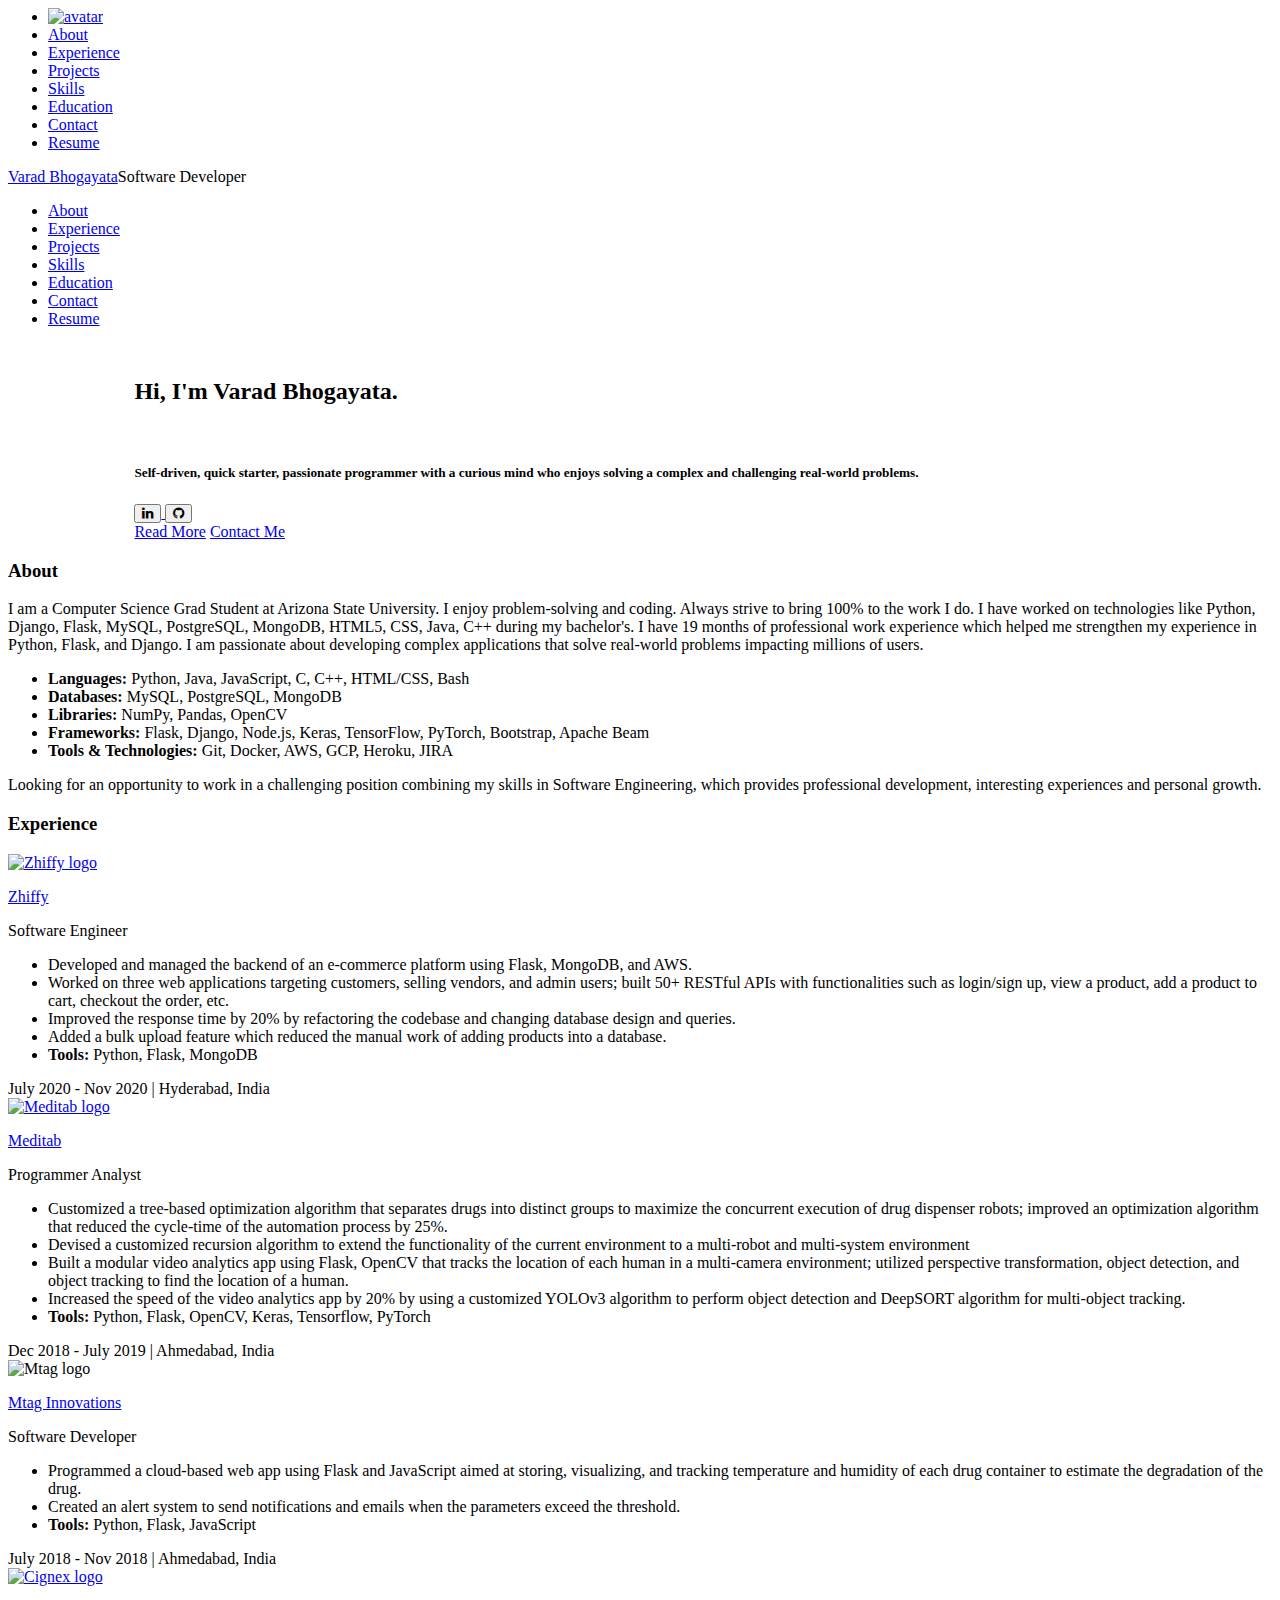
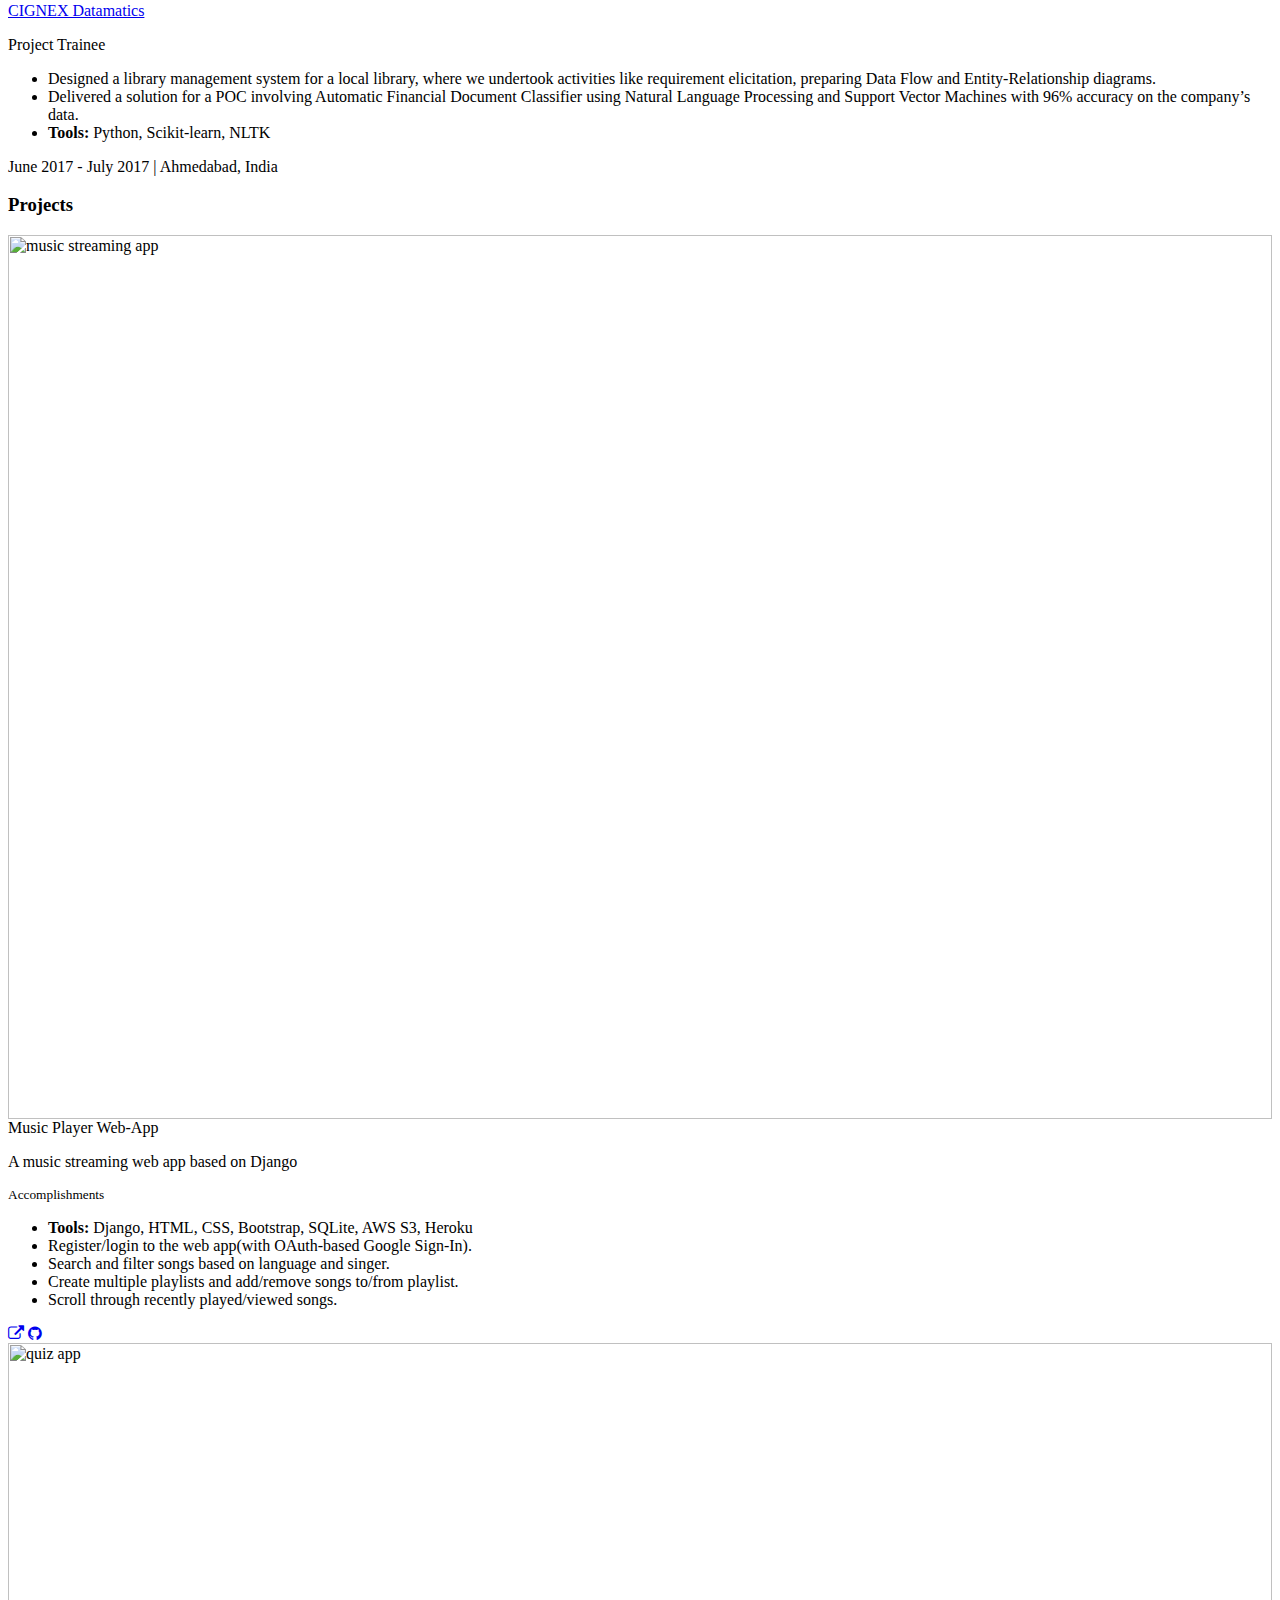
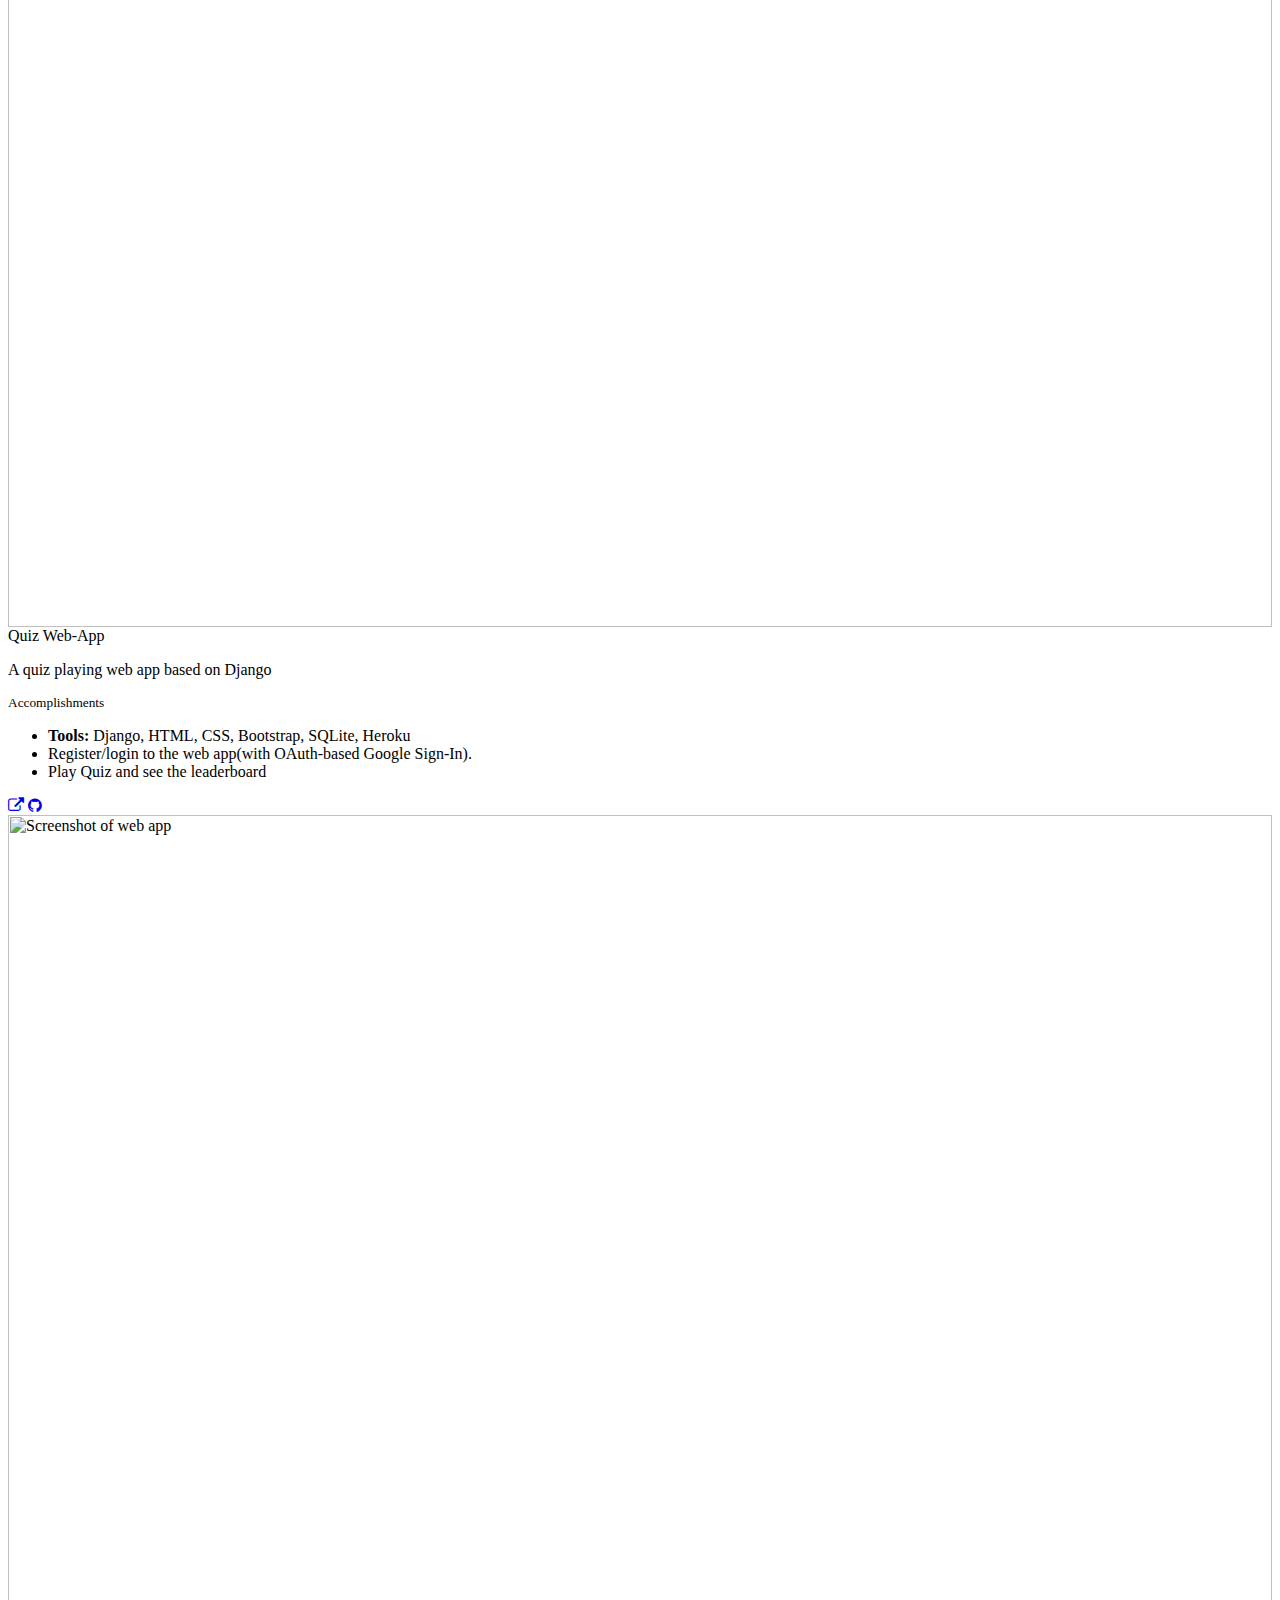
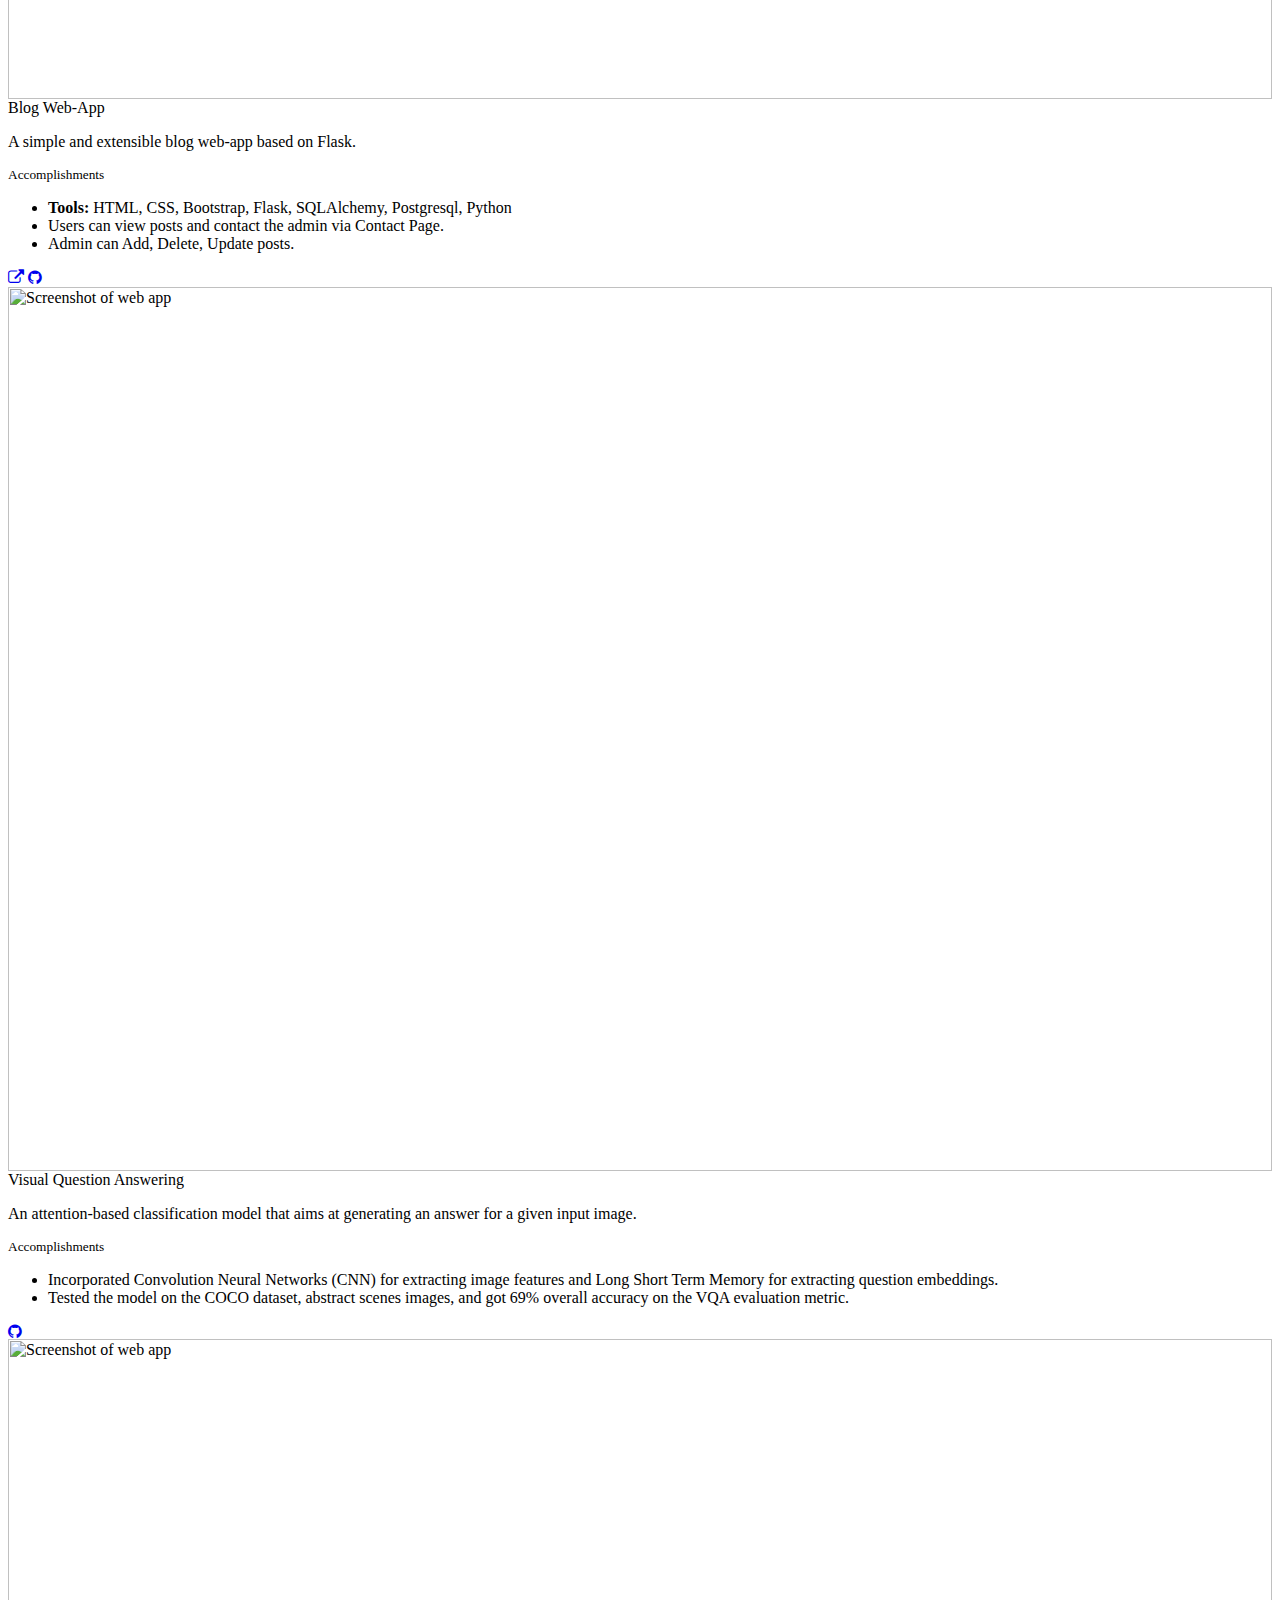
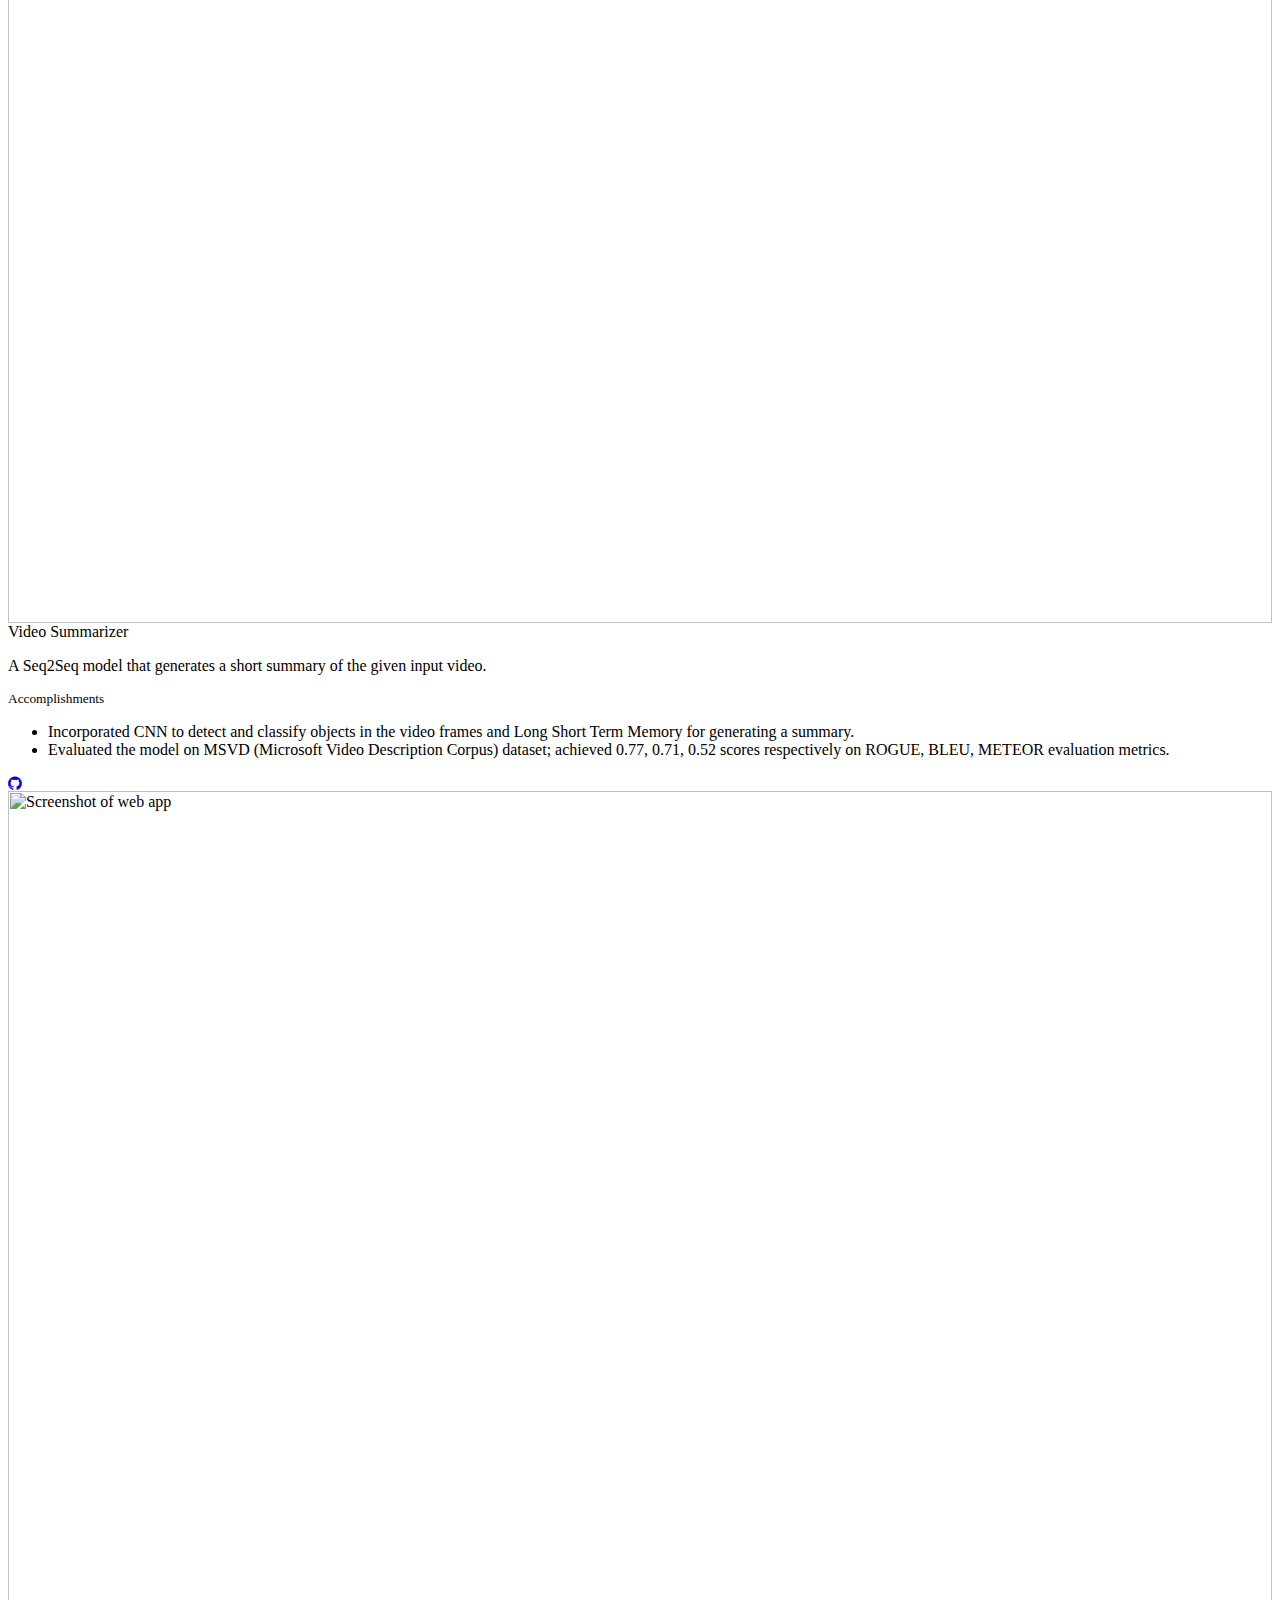
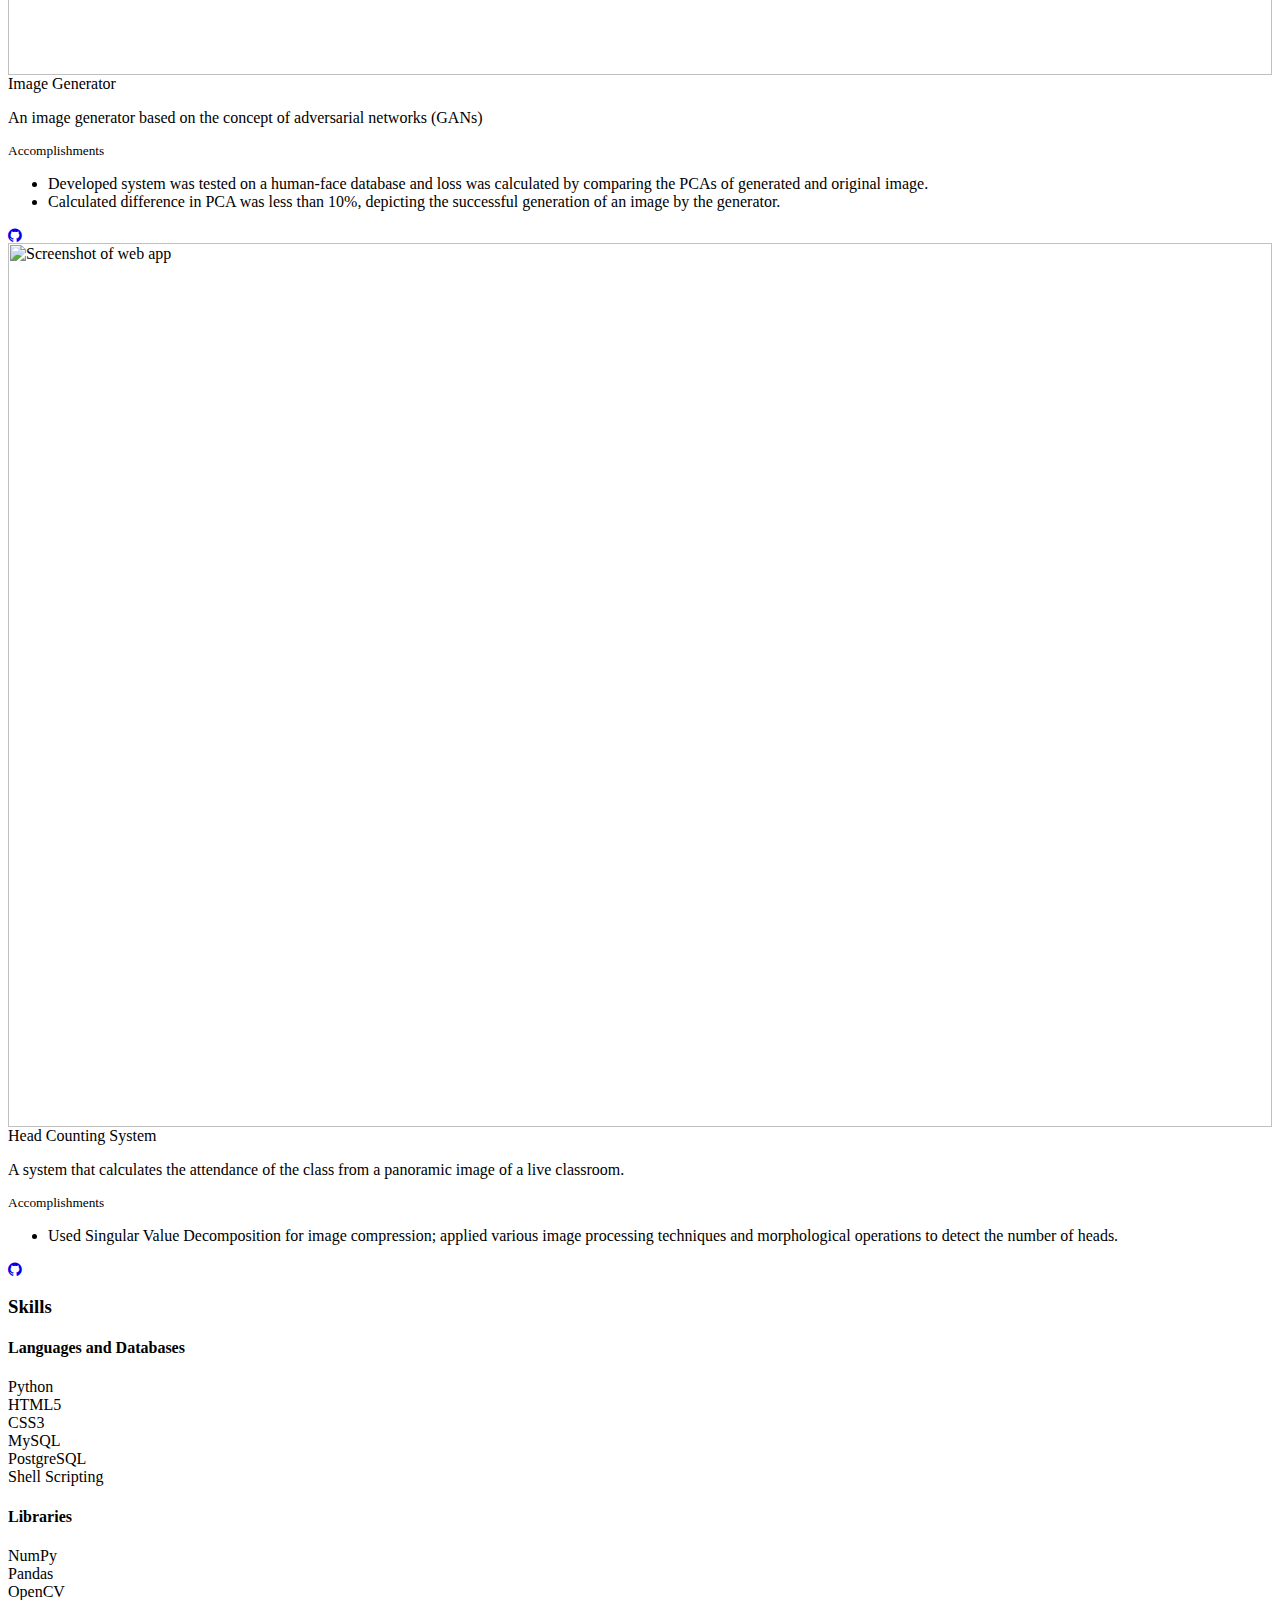
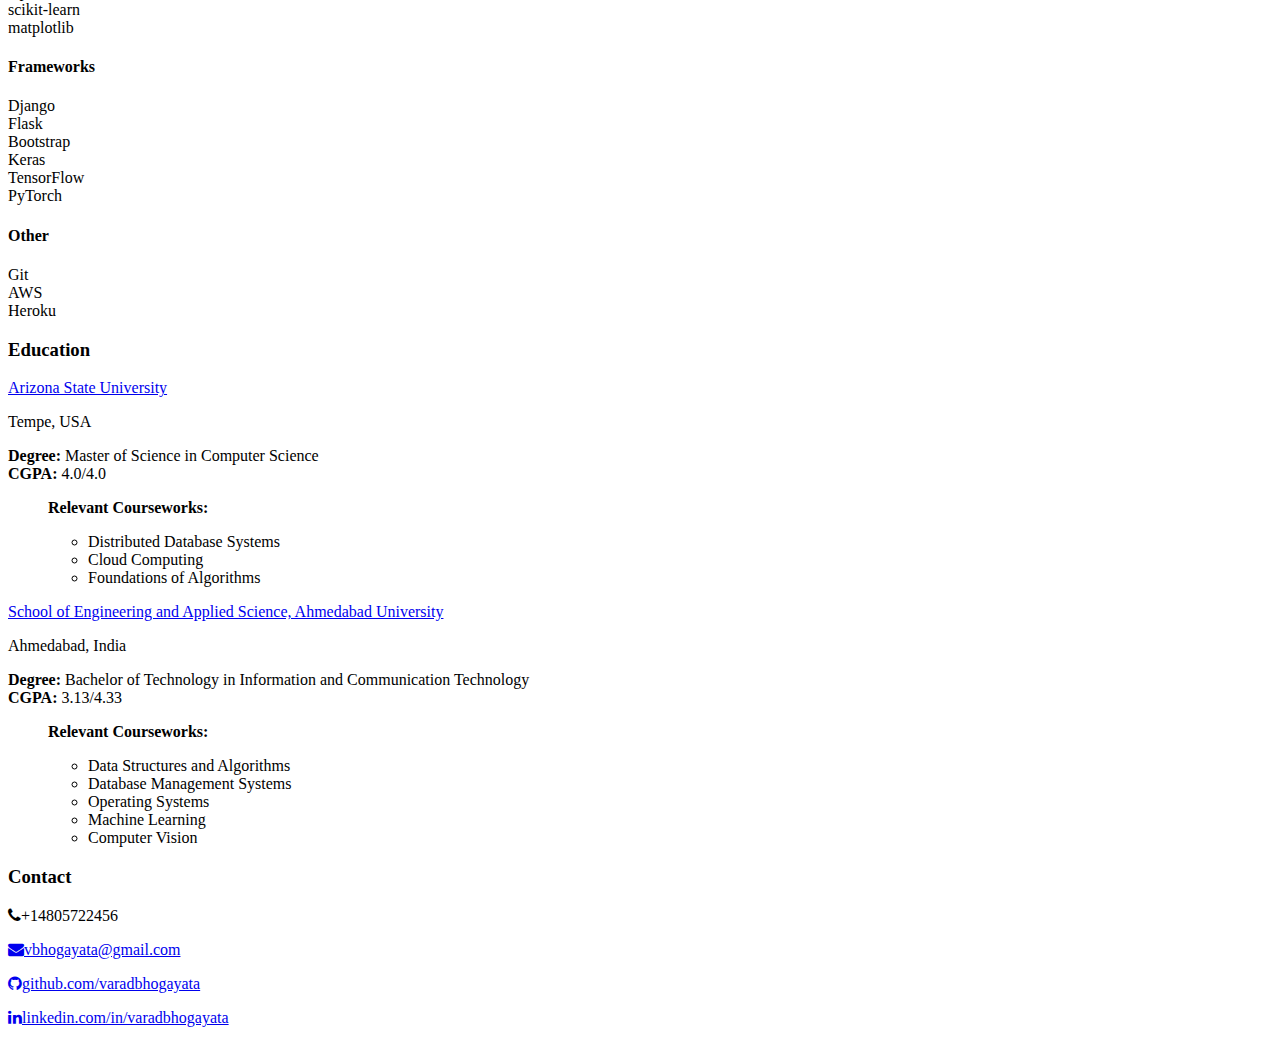
==== index.html @ 70f704ea "Adding screenshot to readme, test" ====
<!-- <!DOCTYPE html> -->
<html lang="en">

<head>
  <meta charset="utf-8" />
  <meta name="viewport" content="width=device-width initial-scale=1" />
  <meta http-equiv="X-UA-Compatible" content="IE=edge" />

  <!-- Google Tag Manager -->
  <script>(function(w,d,s,l,i){w[l]=w[l]||[];w[l].push({'gtm.start':
  new Date().getTime(),event:'gtm.js'});var f=d.getElementsByTagName(s)[0],
  j=d.createElement(s),dl=l!='dataLayer'?'&l='+l:'';j.async=true;j.src=
  'https://www.googletagmanager.com/gtm.js?id='+i+dl;f.parentNode.insertBefore(j,f);
  })(window,document,'script','dataLayer','GTM-PGZH8HT');</script>
  <!-- End Google Tag Manager -->

  <!-- Materialize - Compiled and minified CSS-->
  <link rel="stylesheet" href="//cdnjs.cloudflare.com/ajax/libs/materialize/0.95.3/css/materialize.min.css" />
  <!-- Font Awesome Icon - CSS-->
  <link rel="stylesheet" href="//maxcdn.bootstrapcdn.com/font-awesome/4.3.0/css/font-awesome.min.css" />
  <!-- Custom Styles-->
  <link rel="stylesheet" href="/assets/css/style.css" />
  <title>Adrien Mery | ECE @ UofT | Aspiring Software Engineer</title>

  <!-- Global site tag (gtag.js) - Google Analytics -->
  <script async src="https://www.googletagmanager.com/gtag/js?id=UA-126939217-2"></script>
  <script>
    window.dataLayer = window.dataLayer || [];
    function gtag() { dataLayer.push(arguments); }
    gtag('js', new Date());

    gtag('config', 'UA-126939217-2');
  </script>

  <!-- Open Graph-->
  <meta property="og:locale" content="en_US" />
  <meta property="og:type" content="website" />
  <meta property="og:title" content="Adrien Mery | ECE @ UofT | Aspiring Software Engineer" />
  <meta property="og:description" content="Software Engineer" />
  <meta property="og:url" content="https://varadbhogayata.github.io/" />
  <meta property="og:site_name" content="Varad Bhogayata | Software Developer" />
  <meta property="article:publisher" content="https://varadbhogayata.github.io/" />
  <meta property="og:image" content="https://varadbhogayata.github.io/examples/preview.JPG" />
  <!-- Twitter -->
  <meta name="twitter:card" content="summary" />
  <meta name="twitter:site" content="@varad_bhogayata" />
  <meta name="twitter:title" content="Coder | Technofreak | Explorer | Minimalist | Humane" />
  <meta name="twitter:description" content="Software Developer" />
  <meta name="twitter:url" content="https://twitter.com/varad_bhogayata" />
  <meta name="author" content="Varad Bhogayata" />
  <meta name="description" content="Software Developer with a passion for backend development and artificial intelligence." />
  <link rel="apple-touch-icon" sizes="57x57" href="/assets/img/favicon/apple-icon-57x57.png" />
  <link rel="apple-touch-icon" sizes="60x60" href="/assets/img/favicon/apple-icon-60x60.png" />
  <link rel="apple-touch-icon" sizes="72x72" href="/assets/img/favicon/apple-icon-72x72.png" />
  <link rel="apple-touch-icon" sizes="76x76" href="/assets/img/favicon/apple-icon-76x76.png" />
  <link rel="apple-touch-icon" sizes="114x114" href="/assets/img/favicon/apple-icon-114x114.png" />
  <link rel="apple-touch-icon" sizes="120x120" href="/assets/img/favicon/apple-icon-120x120.png" />
  <link rel="apple-touch-icon" sizes="144x144" href="/assets/img/favicon/apple-icon-144x144.png" />
  <link rel="apple-touch-icon" sizes="152x152" href="/assets/img/favicon/apple-icon-152x152.png" />
  <link rel="apple-touch-icon" sizes="180x180" href="/assets/img/favicon/apple-icon-180x180.png" />
  <link rel="icon" type="image/png" sizes="192x192" href="/assets/img/favicon/android-icon-192x192.png" />
  <link rel="icon" type="image/png" sizes="32x32" href="/assets/img/favicon/favicon-32x32.png" />
  <link rel="icon" type="image/png" sizes="96x96" href="/assets/img/favicon/favicon-96x96.png" />
  <link rel="icon" type="image/png" sizes="16x16" href="/assets/img/favicon/favicon-16x16.png" />
  <link rel="manifest" href="/assets/img/favicon/manifest.json" />
  <meta name="msapplication-TileColor" content="#ffffff" />
  <meta name="msapplication-TileImage" content="/assets/img/favicon/ms-icon-144x144.png" />
  <meta name="theme-color" content="#ffffff" />
  <meta name="robots" content="index, follow" />
  <!-- Google Site Verification for indexing -->
  <meta name="google-site-verification" content="_qxK8tePiU2fhnwlwnJ7pkDFnj1k2EiKq_cYGy1Cb84" />
</head>

<body>
  <!-- Google Tag Manager (noscript) -->
  <noscript><iframe src="https://www.googletagmanager.com/ns.html?id=GTM-PGZH8HT"
  height="0" width="0" style="display:none;visibility:hidden"></iframe>
  </noscript>
  
  <!-- Navigation Menu-->
  <!-- Nav class 1 -->
  <nav class="hide-on-small-only">
    <ul class="side-nav fixed section table-of-contents">

      <li class="logo">
        <a id="logo-container" aria-label="Navigate to the beginning of the page" href="#intro"
          class="brand-logo grey-blue-text">
          <img src="/assets/img/passport-new.jpg" class="circle img-responsive profile-pic" alt="avatar">
        </a>
      </li>

      <li class="bold">
        <a aria-label="Navigate to the About section" href="#about" class="waves-effect waves-dark teal-text"><i
            class="mdi-social-person small"></i><span>About</span></a>
      </li>
      <li class="bold">
        <a aria-label="Navigate to the Experience section" href="#experience"
          class="waves-effect waves-dark teal-text"><i
            class="mdi-action-trending-up small"></i><span>Experience</span></a>
      </li>

      <li class="bold">
        <!-- mdi-av-web small
             mdi-av-my-library-books small-->
        <a aria-label="Navigate to the Projects section" href="#projects" class="waves-effect waves-dark teal-text"><i
            class="mdi-av-my-library-books small"></i><span>Projects</span></a>
      </li>

      <li class="bold">
        <!--
        ICONS:
        mdi-action-assessment
        mdi-social-poll
        mdi-av-equalizer
        -->
        <a aria-label="Navigate to the Skills section" href="#skills" class="waves-effect waves-dark teal-text"><i
            class="mdi-action-assessment small"></i><span>Skills</span></a>
      </li>
      
      <li class="bold">
        <!--
        ICONS:
        -->
        <a aria-label="Navigate to the Education section" href="#education" class="waves-effect waves-dark teal-text"><i
            class="mdi-social-school small"></i><span>Education</span></a>
      </li>

      <li class="bold">
        <!-- 
        1. mdi-communication-contacts
        2. mdi-content-mail
        3. mdi-communication-email
        -->
        <a aria-label="Navigate to the Contact section" href="#contact" class="waves-effect waves-dark teal-text"><i
            class="mdi-content-mail small"></i><span>Contact</span></a>
      </li>

      <li class="bold">
        <!--
        ICONS:
        1. mdi-action-description
        2. mdi-file-folder
        3. mdi-file-folder-open
        4. mdi-file-attachment
        5. mdi-file-folder-shared
        -->
        <!-- <a aria-label="Open Varad's resume in a new tab" href="#resume" target="_blank"
          onclick="window.open('https://drive.google.com/file/d/1vYi-bMyIsZPve0x_clxY8xsDtiHiOMd3/view?usp=sharing')"
          class="waves-effect waves-dark teal-text"><i class="mdi-file-folder-open small"></i><span>Resume</span></a> -->
        <a aria-label="Open Varad's resume in a new tab" href="https://varadbhogayata.github.io/assets/resume/Varad_Bhogayata_Resume.pdf" target="_blank"
        class="waves-effect waves-dark teal-text"><i class="mdi-file-folder-open small"></i><span>Resume</span></a>  
      </li>
    </ul>
  </nav>

  <!-- Nav class 2 -->
  <nav class="hide-on-large only trigger z-depth-1">
    <a aria-label="Toggle visibility of the mobile navbar" href="#" data-activates="slide-out"
      class="button-collapse"><i class="mdi-navigation-menu"></i></a>
    <div class="name-title">
      <a id="name" aria-label="Navigate to the beginning of the page" href="#" class="teal-text">Varad
        Bhogayata</a><span class="black-text">Software Developer</span>
    </div>
  </nav>

  <!-- Nav class 3 -->
  <nav class="hide-on-large only">
    <ul id="slide-out" class="side-nav">
      <li class="bold">
        <a aria-label="Navigate to the About section" href="#about" class="waves-effect waves-dark teal-text"><i
            class="mdi-social-person small"></i><span>About</span></a>
      </li>
      <li class="bold">
        <a aria-label="Navigate to the Experience section" href="#experience"
          class="waves-effect waves-dark teal-text"><i
            class="mdi-action-trending-up small"></i><span>Experience</span></a>
      </li>
      <li class="bold">
        <a aria-label="Navigate to the Projects section" href="#projects" class="waves-effect waves-dark teal-text"><i
            class="mdi-av-my-library-books small"></i><span>Projects</span></a>
      </li>
      <li class="bold">
        <a aria-label="Navigate to the Skills section" href="#skills" class="waves-effect waves-dark teal-text"><i
            class="mdi-action-assessment small"></i><span>Skills</span></a>
      </li>

      <li class="bold">
        <a aria-label="Navigate to the Education section" href="#education" class="waves-effect waves-dark teal-text"><i
            class="mdi-social-school small"></i><span>Education</span></a>
      </li>
      <li class="bold">
        <a aria-label="Navigate to the Contact section" href="#contact" class="waves-effect waves-dark teal-text"><i
            class="mdi-content-mail small"></i><span>Contact</span></a>
      </li>
      <li class="bold">
        <a aria-label="Open Varad's Resume in a new tab"
          href="https://drive.google.com/file/d/1B6MZ1z0-7NsefC3Lm_q-uhib28MTqpE9/view?usp=sharing" target="_blank"
          class="waves-effect waves-dark teal-text"><i class="mdi-file-folder-open small"></i><span>Resume</span></a>
      </li>
    </ul>
  </nav>

  <!-- Main Content-->
  <main>
    <!-- First Section: Heading lines and image -->
    <section id="intro" class="section scrollspy full-height">
      <div class="overlay"></div>
      <div class="container">
        <div class="col-md-9">
          <div class="content section-padding valign" style="margin-left: 10%; margin-top: 50px;">
            <div class="caption">
              <h2>Hi, I'm <span class="teal">Varad Bhogayata.</span></h2>
              <h5 style="color:#fff">A <span class="typing" style="font-weight: 300; color:#004d40"></span></h5>
              <!-- <h5 style="color:#00796b">A <span class="typing" style="font-weight: 300; color:#fff"></span></h5> -->
              <h5>Self-driven, quick starter, passionate programmer with a curious mind who enjoys solving a complex and challenging real-world problems.</h5>
            </div>
            <div class="social">
              <a href="http://linkedin.com/in/varadbhogayata" target="_blank">
                <button class="icon-btn linkedin">
                  <i class="fa fa-linkedin"></i>
                </button>
              </a>
              <a href="https://github.com/varadbhogayata/" target="_blank">
                <button class="icon-btn github">
                  <i class="fa fa-github"></i>
                </button>
              </a>

              <!-- <a href="https://angel.co/u/varad_bhogayata" target="_blank">
                <button class="icon-btn angellist">
                  <i class="fa fa-angellist"></i>
                </button>
              </a> -->

              <!-- <a href="http://linkedin.com/in/varadbhogayata" target="_blank">
                  <span class="fa-stack fa-lg">
                    <i class="fa fa-circle fa-stack-2x"></i>
                    <i class="fa fa-linkedin fa-stack-1x fa-inverse"></i>

                  </span>
              </a> -->
            </div>
            <div class='buttons'>
              <a href="#about" class="readme">Read More</a>
              <a href="#contact" class="contactme">Contact Me</a>
            </div>
          </div>
        </div>
      </div>
    </section>

    <!-- Second Section: About -->
    <section id="about" class="section scrollspy">
      <h3 class="page-title white-text teal">About</h3>
      <div class="container flow-text">
        <!-- <blockquote>
          <h2>
            A Software Developer with a passion for Backend Development and Artificial Intelligence.

          </h2>
        </blockquote> -->        
        <p>
          I am a Computer Science Grad Student at Arizona State University. I enjoy problem-solving and coding. Always strive to bring 100% to the work I do.

          I have worked on technologies like Python, Django, Flask, MySQL, PostgreSQL, MongoDB, HTML5, CSS, Java, C++ during my bachelor's. I have 19 months of professional work experience which helped me strengthen my experience in Python, Flask, and Django.

          I am passionate about developing complex applications that solve real-world problems impacting millions of users.
        </p>
        <p>
          <ul>
            <li><b>Languages:</b> Python, Java, JavaScript, C, C++, HTML/CSS, Bash</li>
            <li><b>Databases:</b> MySQL, PostgreSQL, MongoDB</li>
            <li><b>Libraries:</b> NumPy, Pandas, OpenCV</li>
            <li><b>Frameworks:</b> Flask, Django, Node.js, Keras, TensorFlow, PyTorch, Bootstrap, Apache Beam</li>
            <li><b>Tools & Technologies:</b> Git, Docker, AWS, GCP, Heroku, JIRA</li>
          </ul>
          
        </p>
          
        <!-- <p>
          
          Detail-oriented Software Developer with professional experience in Backend Development, Machine Learning, Computer Vision. I am adept in Python, Django, Flask, SQL, Machine Learning, Computer Vision.           
        </p> -->
        <p>
          Looking for an opportunity to work in a challenging position combining my skills in Software Engineering, which provides professional development, interesting experiences and personal growth.
        </p>
        <!-- <p>
          Another Paragraph
        </p>  -->
        <!-- <p>
        <strong>Current Focus</strong>:&nbsp;<a aria-label="Navigate to the Inclusive Design Patterns homepage"
          href="https://www.smashingmagazine.com/inclusive-design-patterns/">Accessibility</a>&nbsp;//&nbsp;<a
          aria-label="Navigate to the Full Stack React homepage"
          href="https://www.fullstackreact.com/">React</a>&nbsp;//&nbsp;<a
          aria-label='Navigate to the article "Scalable CSS"'
          href="https://mrmrs.github.io/writing/2016/03/24/scalable-css/">Design Systems</a>
        </p> -->
      </div>
    </section>


    <!-- Third Section: Experience -->
    <section id="experience" class="section scrollspy">
      <h3 class="page-title white-text teal">Experience</h3>
      <div class="container">

        <!-- Latest Experience -->
        <div class="card">
          <div class="card-content">
            <div class="row">
              <div class="col s12 m2">
                <a href="https://www.zhiffy.com/" target="_blank"><img alt="Zhiffy logo"
                    src="/assets/img/exp-zhiffy-logo-1.webp" class="responsive-img center-block" /></a>
              </div>
              <!-- <div class="col s12 m10"> -->
              <div class="col s12 m10">
                <p>
                  <span class="card-title"><a href="https://www.zhiffy.com/" target="_blank"
                      class="teal-text hoverline">Zhiffy</a></span>
                </p>
              </div>
            </div>
            <div class="role brown-text text-darken-2">Software Engineer</div>
            <ul>
              <li>
                Developed and managed the backend of an e-commerce platform using Flask, MongoDB, and AWS.
              </li>
              <li>
                Worked on three web applications targeting customers, selling vendors, and admin users; built 50+ RESTful APIs with functionalities
such as login/sign up, view a product, add a product to cart, checkout the order, etc.
              </li>
              <li>Improved the response time by 20% by refactoring the codebase and changing database design and queries.</li>
              <li>Added a bulk upload feature which reduced the manual work of adding products into a database.</li>
              <li>
                <b>Tools:</b> Python, Flask, MongoDB
              </li>
            </ul>
          </div>
          <div class="card-action">
            <span>July 2020 - Nov 2020 | Hyderabad, India</span>
          </div>
        </div>

        
        <div class="card">
          <div class="card-content">
            <div class="row">
              <div class="col s12 m2">
                <a href="https://www.meditab.com" target="_blank"><img alt="Meditab logo"
                    src="/assets/img/exp-meditab-logo-500x500.jpg" class="responsive-img center-block" /></a>
              </div>
              <!-- <div class="col s12 m10"> -->
              <div class="col s12 m10">
                <p>
                  <span class="card-title"><a href="http://meditab.com" target="_blank"
                      class="teal-text hoverline">Meditab</a></span>
                </p>
              </div>
            </div>
            <div class="role brown-text text-darken-2">Programmer Analyst</div>
            <ul>
              <li>
                Customized a tree-based optimization algorithm that separates drugs into distinct groups to maximize the concurrent execution of drug
dispenser robots; improved an optimization algorithm that reduced the cycle-time of the automation process by 25%.
              </li>
              <li>
                Devised a customized recursion algorithm to extend the functionality of the current environment to a multi-robot and multi-system
environment
              </li>
              <li>
                Built a modular video analytics app using Flask, OpenCV that tracks the location of each human in a multi-camera environment;
utilized perspective transformation, object detection, and object tracking to find the location of a human.
              </li>
              <li>Increased the speed of the video analytics app by 20% by using a customized YOLOv3 algorithm to perform object detection and
                DeepSORT algorithm for multi-object tracking.</li>
              <li>
                <b>Tools:</b> Python, Flask, OpenCV, Keras, Tensorflow, PyTorch
              </li>
            </ul>
          </div>
          <div class="card-action">
            <span>Dec 2018 - July 2019 | Ahmedabad, India</span>
          </div>
        </div>

        <!-- Experience 2 -->
        <div class="card">
          <div class="card-content">
            <div class="row">
              <div class="col s12 m2">
                <img alt="Mtag logo" src="/assets/img/exp-mtag-logo-250x250.jpg" class="responsive-img center-block" />

              </div>

              <!-- <div class="col s12 m10"> -->
              <div class="col s12 m10">
                <p>
                  <span class="card-title"><a href="#experience" class="teal-text hoverline">Mtag
                      Innovations</a></span>
                </p>
              </div>
            </div>
            <div class="role brown-text text-darken-2">Software Developer</div>
            <ul>
              <li>
                Programmed a cloud-based web app using Flask and JavaScript aimed at storing, visualizing, and tracking temperature and humidity
of each drug container to estimate the degradation of the drug.
              </li>
              <li>
                Created an alert system to send notifications and emails when the parameters exceed the threshold.
              </li>
              <li>
                <b>Tools:</b> Python, Flask, JavaScript
              </li>
            </ul>
          </div>
          <div class="card-action">
            <span>July 2018 - Nov 2018 | Ahmedabad, India</span>
          </div>
        </div>

        <!-- Experience 3 -->
        <div class="card">
          <div class="card-content">
            <div class="row">
              <div class="col s12 m2">
                <a href="https://www.cignex.com" target="_blank"><img alt="Cignex logo"
                    src="/assets/img/exp-cignex-logo.png" class="responsive-img center-block" /></a>
              </div>
              <div class="col s12 m10">
                <p>
                  <span class="card-title"><a href="https://www.cignex.com" target="_blank"
                      class="teal-text hoverline">CIGNEX
                      Datamatics </a></span>
                </p>
              </div>
            </div>
            <div class="role brown-text text-darken-2">Project Trainee</div>
            <ul>
              <li>
                Designed a library management system for a local library, where we undertook activities like requirement
                elicitation, preparing Data Flow
                and Entity-Relationship diagrams.
              </li>
              <li>
                Delivered a solution for a POC involving Automatic Financial Document Classifier using Natural Language
                Processing and Support Vector
                Machines with 96% accuracy on the company’s data.
              </li>
              <li>
                <b>Tools:</b> Python, Scikit-learn, NLTK
              </li>
            </ul>
          </div>
          <div class="card-action">
            <span>June 2017 - July 2017 | Ahmedabad, India</span>
          </div>
        </div>

      </div>
    </section>

    <!-- Fourth Section: Projects -->
    <section id="projects" class="section scrollspy">
      <h3 class="page-title white-text teal">Projects</h3>
      <div class="container">
        <div class="row">

          <div class="col s12 m6 l4">
            <div class="card medium">
              <div class="card-image waves-effect waves-block waves-light">
                <img alt="music streaming app" src="/assets/img/project-music-player.png" style="height: 100%; width: 100%" class="activator" />
              </div>
              <div class="card-content">
                <span class="card-title activator teal-text hoverline">Music Player Web-App<i
                    class="mdi-navigation-more-vert right"></i></span>
                <p>
                  A music streaming web app based on Django
                </p>
              </div>
              <div class="card-reveal">
                <!-- TODO: change this -- only close button -->
                <!-- <span class="card-title brown-text">Accomplishments<i class="mdi-navigation-close right"></i></span> -->
                <span class="card-title grey-text"><small>Accomplishments</small><i
                    class="mdi-navigation-close right"></i></span>
                <ul>
                  <li><b>Tools:</b> Django, HTML, CSS, Bootstrap, SQLite, AWS S3, Heroku</li>
                  <li>Register/login to the web app(with OAuth-based Google Sign-In).</li>
                  <li>Search and filter songs based on language and singer.</li>
                  <li>Create multiple playlists and add/remove songs to/from playlist.</li>
                  <li>Scroll through recently played/viewed songs.</li>


                </ul>
                <div class="card-action">
                  <a aria-label="Visit " href="https://galvanic-music.herokuapp.com/" target="_blank" data-position="top"
                    data-tooltip="View Online"
                    class="btn-floating btn-large waves-effect waves-light blue-grey tooltipped"><i
                      class="fa fa-external-link"></i></a>
                  <a aria-label="Visit the GitHub repo for  project" href="https://github.com/varadbhogayata/music-player"
                    target="_blank" data-position="top" data-tooltip="View Source"
                    class="btn-floating btn-large waves-effect waves-light blue-grey tooltipped"><i
                      class="fa fa-github"></i></a>
                </div>
              </div>
            </div>
          </div>

          <div class="col s12 m6 l4">
            <div class="card medium">
              <div class="card-image waves-effect waves-block waves-light">
                <img alt="quiz app" src="/assets/img/project-quizup-logo-1.png" style="height: 100%; width: 100%" class="activator" />
              </div>
              <div class="card-content">
                <span class="card-title activator teal-text hoverline">Quiz Web-App<i
                    class="mdi-navigation-more-vert right"></i></span>
                <p>
                  A quiz playing web app based on Django
                </p>
              </div>
              <div class="card-reveal">
                <!-- TODO: change this -- only close button -->
                <!-- <span class="card-title brown-text">Accomplishments<i class="mdi-navigation-close right"></i></span> -->
                <span class="card-title grey-text"><small>Accomplishments</small><i
                    class="mdi-navigation-close right"></i></span>
                <ul>
                  <li><b>Tools:</b> Django, HTML, CSS, Bootstrap, SQLite, Heroku</li>
                  <li>Register/login to the web app(with OAuth-based Google Sign-In).</li>
                  <li>Play Quiz and see the leaderboard</li>

                </ul>
                <div class="card-action">
                  <a aria-label="Visit " href="https://quiz-up-app.herokuapp.com/" target="_blank" data-position="top"
                    data-tooltip="View Online"
                    class="btn-floating btn-large waves-effect waves-light blue-grey tooltipped"><i
                      class="fa fa-external-link"></i></a>
                  <a aria-label="Visit the GitHub repo for  project" href="https://github.com/varadbhogayata/QuizUp"
                    target="_blank" data-position="top" data-tooltip="View Source"
                    class="btn-floating btn-large waves-effect waves-light blue-grey tooltipped"><i
                      class="fa fa-github"></i></a>
                </div>
              </div>
            </div>
          </div>

          <!-- 1. Django Project -->
          <!-- <div class="col s12 m6 l6">
            <div class="card medium">
              <div class="card-image waves-effect waves-block waves-light">
                <img alt="django web app" src="/assets/img/project-library-logo.png" style="height: 100%; width: 100%" class="activator" />
              </div>
              <div class="card-content">
                <span class="card-title activator teal-text hoverline">Local Library Web-App<i
                    class="mdi-navigation-more-vert right"></i></span>
                <p>
                  A web-app that creates an online catalog for a small local library, where users can browse available books and manage their accounts.
                </p>
              </div>
              <div class="card-reveal">
                <span class="card-title grey-text"><small>Accomplishments</small><i
                    class="mdi-navigation-close right"></i></span>
                <ul>
                  <li><b>Tools:</b> HTML, CSS, Bootstrap, SQLite, Django, Heroku</li>
                  <li>Users can view list and detail information for books and authors.</li>
                  <li>Admin users can create and manage models.</li>
                  <li>Librarians can renew reserved books.</li>

                </ul>
                <div class="card-action">
                  <a aria-label="Visit " href="https://django-local-lib.herokuapp.com" target="_blank" data-position="top"
                    data-tooltip="View Online"
                    class="btn-floating btn-large waves-effect waves-light blue-grey tooltipped"><i
                      class="fa fa-external-link"></i></a>
                  <a aria-label="Visit the GitHub repo for  project" href="https://github.com/varadbhogayata/django-local-library"
                    target="_blank" data-position="top" data-tooltip="View Source"
                    class="btn-floating btn-large waves-effect waves-light blue-grey tooltipped"><i
                      class="fa fa-github"></i></a>
                </div>
              </div>
            </div>
          </div> -->

          <!-- Flask Project -->
          <div class="col s12 m6 l4">
            <div class="card medium">
              <div class="card-image waves-effect waves-block waves-light">
                <img alt="Screenshot of web app" src="/assets/img/project-blog-logo.jpg"
                style="height: 100%; width: 100%" class="activator" />
              </div>
              <div class="card-content">
                <span class="card-title activator teal-text hoverline">Blog Web-App<i
                    class="mdi-navigation-more-vert right"></i></span>
                <p>
                  A simple and extensible blog web-app based on Flask.
                </p>
              </div>
              <div class="card-reveal">
                <!-- TODO: change this -- only close button -->
                <!-- <span class="card-title brown-text">Accomplishments<i class="mdi-navigation-close right"></i></span> -->
                <span class="card-title teal-text"><small>Accomplishments</small><i
                    class="mdi-navigation-close right"></i></span>
                <ul>
                  <li><b>Tools:</b> HTML, CSS, Bootstrap, Flask, SQLAlchemy, Postgresql, Python</li>
                  <li>Users can view posts and contact the admin via Contact Page.</li>
                  <li>Admin can Add, Delete, Update posts.</li>


                </ul>
                <div class="card-action">
                  <a aria-label="Visit Blog website" href="https://flask-heroku-blog.herokuapp.com/" target="_blank" data-position="top"
                    data-tooltip="View Online"
                    class="btn-floating btn-large waves-effect waves-light blue-grey tooltipped"><i
                      class="fa fa-external-link"></i></a>
                  <a aria-label="Visit the GitHub repo for  project" href="https://github.com/varadbhogayata/flask-blog"
                    target="_blank" data-position="top" data-tooltip="View Source"
                    class="btn-floating btn-large waves-effect waves-light blue-grey tooltipped"><i
                      class="fa fa-github"></i></a>
                </div>
              </div>
            </div>
          </div>

          <!-- VQA -->
          <div class="col s12 m6 l4">
            <div class="card medium">
              <div class="card-image waves-effect waves-block waves-light">
                <img alt="Screenshot of  web app" src="/assets/img/project-aim_bert-bias.png" style="height: 100%; width: 100%" class="activator" />
              </div>
              <div class="card-content">
                <span class="card-title activator teal-text hoverline">Visual Question Answering<i
                    class="mdi-navigation-more-vert right"></i></span>
                <p>
                  An attention-based classification model that aims at generating an answer for a given input image.
                </p>
              </div>
              <div class="card-reveal">
                <!-- TODO: change this -- only close button -->
                <!-- <span class="card-title brown-text">Accomplishments<i class="mdi-navigation-close right"></i></span> -->
                <span class="card-title teal-text"><small>Accomplishments</small><i
                    class="mdi-navigation-close right"></i></span>
                <ul>
                  <li>Incorporated Convolution Neural Networks (CNN) for extracting image features and Long Short Term
                    Memory for extracting question
                    embeddings.</li>
                  <li>Tested the model on the COCO dataset, abstract scenes images, and got 69% overall accuracy on the
                    VQA evaluation metric.</li>

                </ul>
                <div class="card-action">
                  <a aria-label="Visit the GitHub repo for  project"
                    href="https://github.com/varadbhogayata/visual-question-answering" target="_blank"
                    data-position="top" data-tooltip="View Source"
                    class="btn-floating btn-large waves-effect waves-light blue-grey tooltipped"><i
                      class="fa fa-github"></i></a>
                </div>
              </div>
            </div>
          </div>

          <!-- Video Summarizer -->
          <div class="col s12 m6 l4">
            <div class="card medium">
              <div class="card-image waves-effect waves-block waves-light">
                <img alt="Screenshot of  web app" src="/assets/img/computer-vision-v2-04.png" style="height: 100%; width: 100%" class="activator" />
              </div>
              <div class="card-content">
                <span class="card-title activator teal-text hoverline">Video Summarizer<i
                    class="mdi-navigation-more-vert right"></i></span>
                <p>
                  A Seq2Seq model that generates a short summary of the given input video.
                </p>
              </div>
              <div class="card-reveal">
                <!-- TODO: change this -- only close button -->
                <!-- <span class="card-title brown-text">Accomplishments<i class="mdi-navigation-close right"></i></span> -->
                <span class="card-title brown-text"><small>Accomplishments</small><i
                    class="mdi-navigation-close right"></i></span>
                <ul>
                  <li>Incorporated CNN to detect and classify objects in the video frames and Long Short Term Memory for
                    generating a summary.</li>
                  <li>Evaluated the model on MSVD (Microsoft Video Description Corpus) dataset; achieved 0.77, 0.71,
                    0.52 scores respectively on ROGUE,
                    BLEU, METEOR evaluation metrics.</li>

                </ul>
                <!-- TODO: UPLOAD THIS PROJECT ON GITHUB -->
                <div class="card-action">
                  <a aria-label="Visit the GitHub repo for  project" href="https://github.com/varadbhogayata/"
                    target="_blank" data-position="top" data-tooltip="View Source"
                    class="btn-floating btn-large waves-effect waves-light blue-grey tooltipped"><i
                      class="fa fa-github"></i></a>
                </div>
              </div>
            </div>
          </div>

          <!-- Image Generator -->
          <div class="col s12 m6 l4">
            <div class="card medium">
              <div class="card-image waves-effect waves-block waves-light">
                <img alt="Screenshot of  web app" src="/assets/img/gan.jpg" style="height: 100%; width: 100%" class="activator" />
              </div>
              <div class="card-content">
                <span class="card-title activator teal-text hoverline">Image Generator<i
                    class="mdi-navigation-more-vert right"></i></span>
                <p>
                  An image generator based on the concept of adversarial networks (GANs)
                </p>
              </div>
              <div class="card-reveal">
                <!-- TODO: change this -- only close button -->
                <!-- <span class="card-title brown-text">Accomplishments<i class="mdi-navigation-close right"></i></span> -->
                <span class="card-title brown-text"><small>Accomplishments</small><i
                    class="mdi-navigation-close right"></i></span>
                <ul>
                  <li>Developed system was tested on a human-face database and loss was calculated by comparing the PCAs
                    of generated and original image.</li>
                  <li>Calculated difference in PCA was less than 10%, depicting the successful generation of an image by
                    the generator.</li>

                </ul>
                <div class="card-action">
                  <a aria-label="Visit the GitHub repo for  project" href="https://github.com/varadbhogayata/"
                    target="_blank" data-position="top" data-tooltip="View Source"
                    class="btn-floating btn-large waves-effect waves-light blue-grey tooltipped"><i
                      class="fa fa-github"></i></a>
                </div>
              </div>
            </div>
          </div>

          <!-- Head Counting System -->
          <div class="col s12 m6 l4">
            <div class="card medium">
              <div class="card-image waves-effect waves-block waves-light">
                <img alt="Screenshot of  web app" src="/assets/img/Blog-Images-Forget-Machine-Learning-Humans-Still-Have-a-Lot-to-Learn-Part-II.jpg" style="height: 100%; width: 100%" class="activator" />
              </div>
              <div class="card-content">
                <span class="card-title activator teal-text hoverline">Head Counting System<i
                    class="mdi-navigation-more-vert right"></i></span>
                <p>
                  A system that calculates the attendance of the class from a panoramic image of a live classroom.
                </p>
              </div>
              <div class="card-reveal">
                <!-- TODO: change this -- only close button -->
                <!-- <span class="card-title brown-text">Accomplishments<i class="mdi-navigation-close right"></i></span> -->
                <span class="card-title brown-text"><small>Accomplishments</small><i
                    class="mdi-navigation-close right"></i></span>
                <ul>
                  <li>Used Singular Value Decomposition for image compression; applied various image processing
                    techniques and morphological operations to
                    detect the number of heads.</li>

                </ul>
                <div class="card-action">
                  <a aria-label="Visit the GitHub repo for  project"
                    href="https://github.com/varadbhogayata/visual-question-answering" target="_blank"
                    data-position="top" data-tooltip="View Source"
                    class="btn-floating btn-large waves-effect waves-light blue-grey tooltipped"><i
                      class="fa fa-github"></i></a>
                </div>
              </div>
            </div>
          </div>

          <!-- ************* -->
        </div>
      </div>
    </section>

    <!-- Fifth Section: Skills -->
    <section id="skills" class="section scrollspy">
      <h3 class="page-title white-text teal">Skills</h3>
      <div class="container">
        <!-- Languages and Databases -->
        <div class="card">
          <div class="card-content">
            <h4 class="brown-text light">Languages and Databases</h4>
            <div class="row text-center">
              <div class="col s4 m2">
                <img alt="" src="/assets/img/python-logo-1-300x300.jpg" class="responsive-img" />Python
              </div>
              <div class="col s4 m2">
                <img alt="" src="/assets/img/html5-300x300.jpg" class="responsive-img" />HTML5
              </div>
              <div class="col s4 m2">
                <img alt="" src="/assets/img/css3-300x300.jpg" class="responsive-img" />CSS3
              </div>
              <div class="col s4 m2">
                <img alt="" src="/assets/img/mysql-logo-1-300x300.jpg" class="responsive-img" />MySQL
              </div>
              <div class="col s4 m2">
                <img alt="" src="/assets/img/postgresql-logo.png" class="responsive-img" />PostgreSQL
              </div>
              <div class="col s4 m2">
                <img alt="" src="/assets/img/shell-logo-1-300x300.jpg" class="responsive-img" />Shell Scripting
              </div>
            </div>
          </div>
        </div>

        <div class="card">
          <div class="card-content">
            <h4 class="brown-text light">Libraries</h4>
            <div class="row text-center">
              <div class="col s4 m2">
                <img alt="" src="/assets/img/numpy-logo-1-500x500.jpg" class="responsive-img" />NumPy
              </div>
              <div class="col s4 m2">
                <img alt="" src="/assets/img/pandas-logo-2-500x500.jpg" class="responsive-img" />Pandas
              </div>
              <div class="col s4 m2">
                <img alt="" src="/assets/img/opencv-logo-1-500x500.jpg" class="responsive-img" />OpenCV
              </div>
              <div class="col s4 m2">
                <img alt="" src="/assets/img/sk-learn-logo-1-500x500.jpg" class="responsive-img" />scikit-learn
              </div>
              <div class="col s4 m2">
                <img alt="" src="/assets/img/matplotlib-logo-1-500x500.jpg" class="responsive-img" />matplotlib
              </div>
            </div>
          </div>
        </div>

        <!-- Frameworks -->
        <div class="card">
          <div class="card-content">
            <h4 class="brown-text light">Frameworks</h4>
            <div class="row text-center">
              <div class="col s4 m2">
                <img alt="" src="/assets/img/django-logo.webp" class="responsive-img" />Django
              </div>
              <div class="col s4 m2">
                <img alt="" src="/assets/img/flask-logo.png" class="responsive-img" />Flask
              </div>
              <div class="col s4 m2">
                <img alt="" src="/assets/img/bootstrap.png" class="responsive-img" />Bootstrap
              </div>
              <div class="col s4 m2">
                <img alt="" src="/assets/img/keras-logo.png" class="responsive-img" />Keras
              </div>
              <div class="col s4 m2">
                <img alt="" src="/assets/img/tensorflow-logo-1.png" class="responsive-img" />TensorFlow
              </div>
              <div class="col s4 m2">
                <img alt="" src="/assets/img/pytorch-logo.png" class="responsive-img" />PyTorch
              </div>
            </div>
          </div>
        </div>

        <!-- Other -->
        <div class="card">
          <div class="card-content">
            <h4 class="brown-text light">Other</h4>
            <div class="row text-center">


              <div class="col s4 m2">
                <img alt="" src="/assets/img/git.png" class="responsive-img" />Git
              </div>
              <div class="col s4 m2">
                <img alt="" src="/assets/img/aws.png" class="responsive-img" />AWS
              </div>
              <div class="col s4 m2">
                <img alt="" src="/assets/img/heroku.png" class="responsive-img" />Heroku
              </div>
            </div>
          </div>
        </div>

        <!-- certifications -->
        <!-- <div class="card">
          <div class="card-content">
            <h4 class="brown-text light">Certificates</h4>
            <div class="row text-left">
              <div class="container">
                <div class="row">
                  <div class="col s12 m6 l6">
                    <div class="card">
                      <div class="card-image">
                        <img src="/assets/img/mooc-machine-learning-coursera-800x500.jpg">
                      </div>
                      <div class="card-content">
                        <span class="card-title teal-text">Machine Learning (Stanford)</span>
                      </div>
                    </div>
                  </div>

                  <div class="col s12 m6 l6">
                    <div class="card">
                      <div class="card-image">
                        <img src="/assets/img/mooc-algorithms-stanford-2-800x500.jpg">
                      </div>
                      <div class="card-content">
                        <span class="card-title teal-text">Algorithms (Stanford)</span>
                      </div>
                    </div>
                  </div>
                </div>
              </div>
            </div>
          </div>
        </div> -->

      </div>
    </section>

    <!-- Seventh Section: Education -->
    <section id="education" class="section scrollspy">
      <h3 class="page-title white-text teal">Education</h3>
      <div class="container">
        <div class="row">
          <!-- Education -->
          <div class="col s12 m6 l6">
            <div class="card">
              <div class="card-content">
                <p>
                  <span class="card-title"><a href="https://www.asu.edu/" target="_blank" class="teal-text hoverline">Arizona State University</a></span>
                </p>
                <p class="brown-text">Tempe, USA</p>
                <p>
                  <b>Degree: </b>Master of Science in Computer Science      
                  <br>
                  <b>CGPA: </b>4.0/4.0
                </p>

                <ul>
                  <p>
                    <b>Relevant Courseworks:</b>
                  <ul>
                    <li>Distributed Database Systems</li>
                    <li>Cloud Computing</li>
                    <li>Foundations of Algorithms</li>                    
                  </ul>
                  </p>

                </ul>
              </div>
            </div>

            
          </div>
          <div class="col s12 m6 l6">
            <div class="card">
              <div class="card-content">
                <p>
                  <span class="card-title"><a href="https://ahduni.edu.in/academics/schools-centres/school-of-engineering-and-applied-science/" target="_blank" class="teal-text hoverline">School of Engineering and Applied Science, Ahmedabad
                      University</a></span>
                </p>
                <p class="brown-text">Ahmedabad, India</p>
                <p>
                  <b>Degree: </b>Bachelor of Technology in Information and Communication Technology
                  <br>
                  <b>CGPA: </b>3.13/4.33
                </p>

                <ul>
                  <p>
                    <b>Relevant Courseworks:</b>
                  <ul>
                    <li>Data Structures and Algorithms</li>
                    <li>Database Management Systems</li>
                    <li>Operating Systems</li>
                    <li>Machine Learning</li>
                    <li>Computer Vision</li>
                  </ul>
                  </p>

                </ul>
              </div>
            </div>
          </div>
        </div>
      </div>
    </section>

    <!-- Eight Section: Contact -->
    <section id="contact" class="section scrollspy full-height">
      <h3 class="page-title white-text teal">Contact</h3>
      <div class="container">
        <p>
          <a aria-label="Call Varad" data-position="top" data-tooltip="Call Varad"
            class="btn-floating btn-large waves-effect waves-light blue-grey tooltipped"><i class="fa fa-phone"></i><a
              aria-label="Call Varad">+14805722456</a></a>
        </p>
        <p>
          <a aria-label="Email Varad" href="mailto:vbhogayata@gmail.com" target="_blank" data-position="top"
            data-tooltip="Email Varad" class="btn-floating btn-large waves-effect waves-light blue-grey tooltipped"><i
              class="fa fa-envelope"></i><a aria-label="Email Varad" href="mailto:vbhogayata@gmail.com"
              class="hoverline">vbhogayata@gmail.com</a></a>
        </p>
        <p>
          <a aria-label="View Varad on GitHub" href="http://github.com/varadbhogayata" target="_blank"
            data-position="top" data-tooltip="View Varad on GitHub"
            class="btn-floating btn-large waves-effect waves-light blue-grey tooltipped"><i class="fa fa-github"></i><a
              aria-label="Varad on Github" href="http://github.com/varadbhogayata" class="hoverline"
              target="_blank">github.com/varadbhogayata</a></a>
        </p>
        <p>
          <a aria-label="View Varad on LinkedIn" href="http://linkedin.com/in/varadbhogayata" target="_blank"
            data-position="top" data-tooltip="View Varad on LinkedIn"
            class="btn-floating btn-large waves-effect waves-light blue-grey tooltipped"><i
              class="fa fa-linkedin"></i><a aria-label="Varad on LinkedIn" href="http://linkedin.com/in/varadbhogayata"
              class="hoverline" target="_blank">linkedin.com/in/varadbhogayata</a></a>
        </p>
      </div>
    </section>
  </main>

  <!-- typed.js -->
  <script src="assets/vendor/typed.js/typed.min.js"></script>
  <script type="text/javascript">
    var typed = new Typed('.typing',{
      strings: ["Pythonist", "Developer", "Fast Learner"],
      loop: true,
      typeSpeed: 80,
      backSpeed: 40
    });
  </script>


  <!-- jQuery-->
  <script src="https://ajax.googleapis.com/ajax/libs/jquery/1.11.2/jquery.min.js"></script>

  <!-- Materialize - Compiled and minified JavaScript-->
  <script src="https://cdnjs.cloudflare.com/ajax/libs/materialize/0.95.3/js/materialize.min.js"></script>
  <script>
    // Materialize - Initializers
    $(document).ready(function () {
      $(".scrollspy").scrollSpy()
      // Initialize collapse button
      $(".button-collapse").sideNav({
        menuWidth: 190, // Default is 240
        edge: "left", // Choose the horizontal origin
        closeOnClick: true // Closes side-nav on <a> clicks, useful for Angular/Meteor
      })
    })
  </script>
</body>

</html>
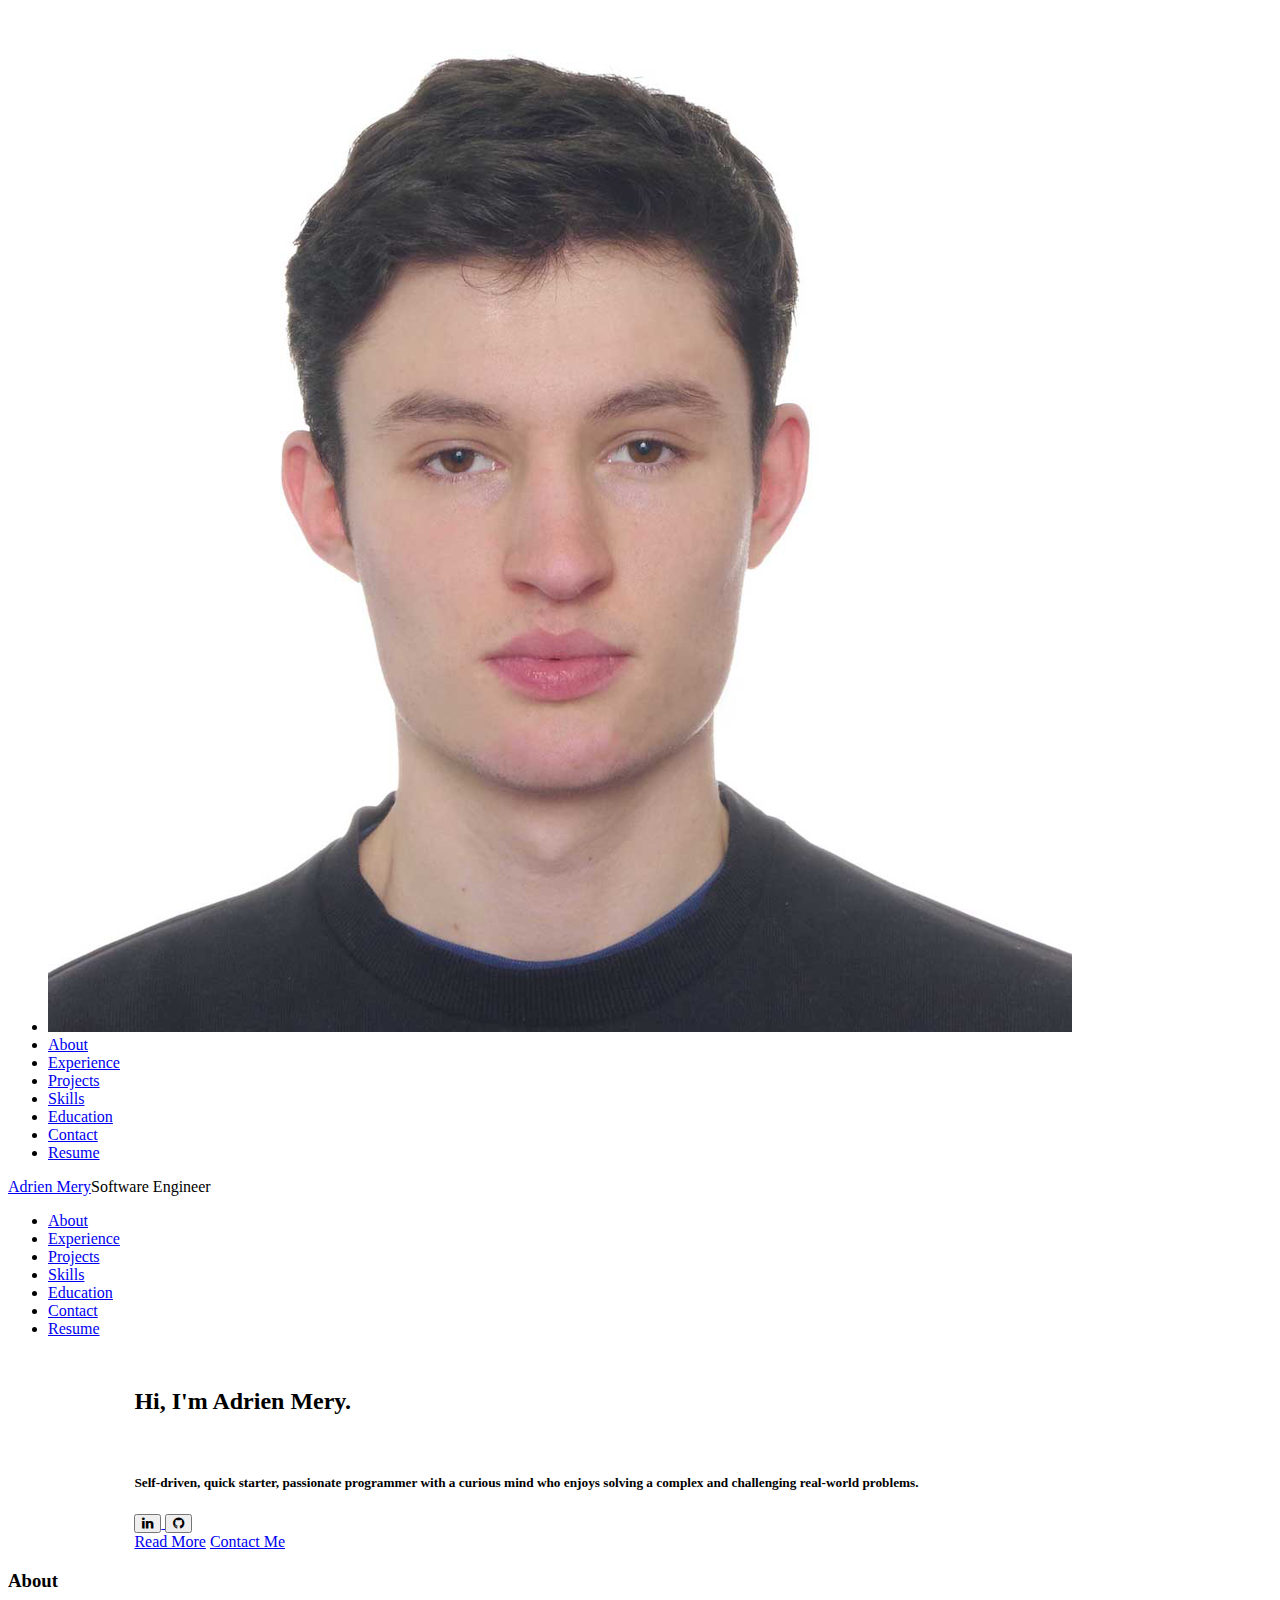
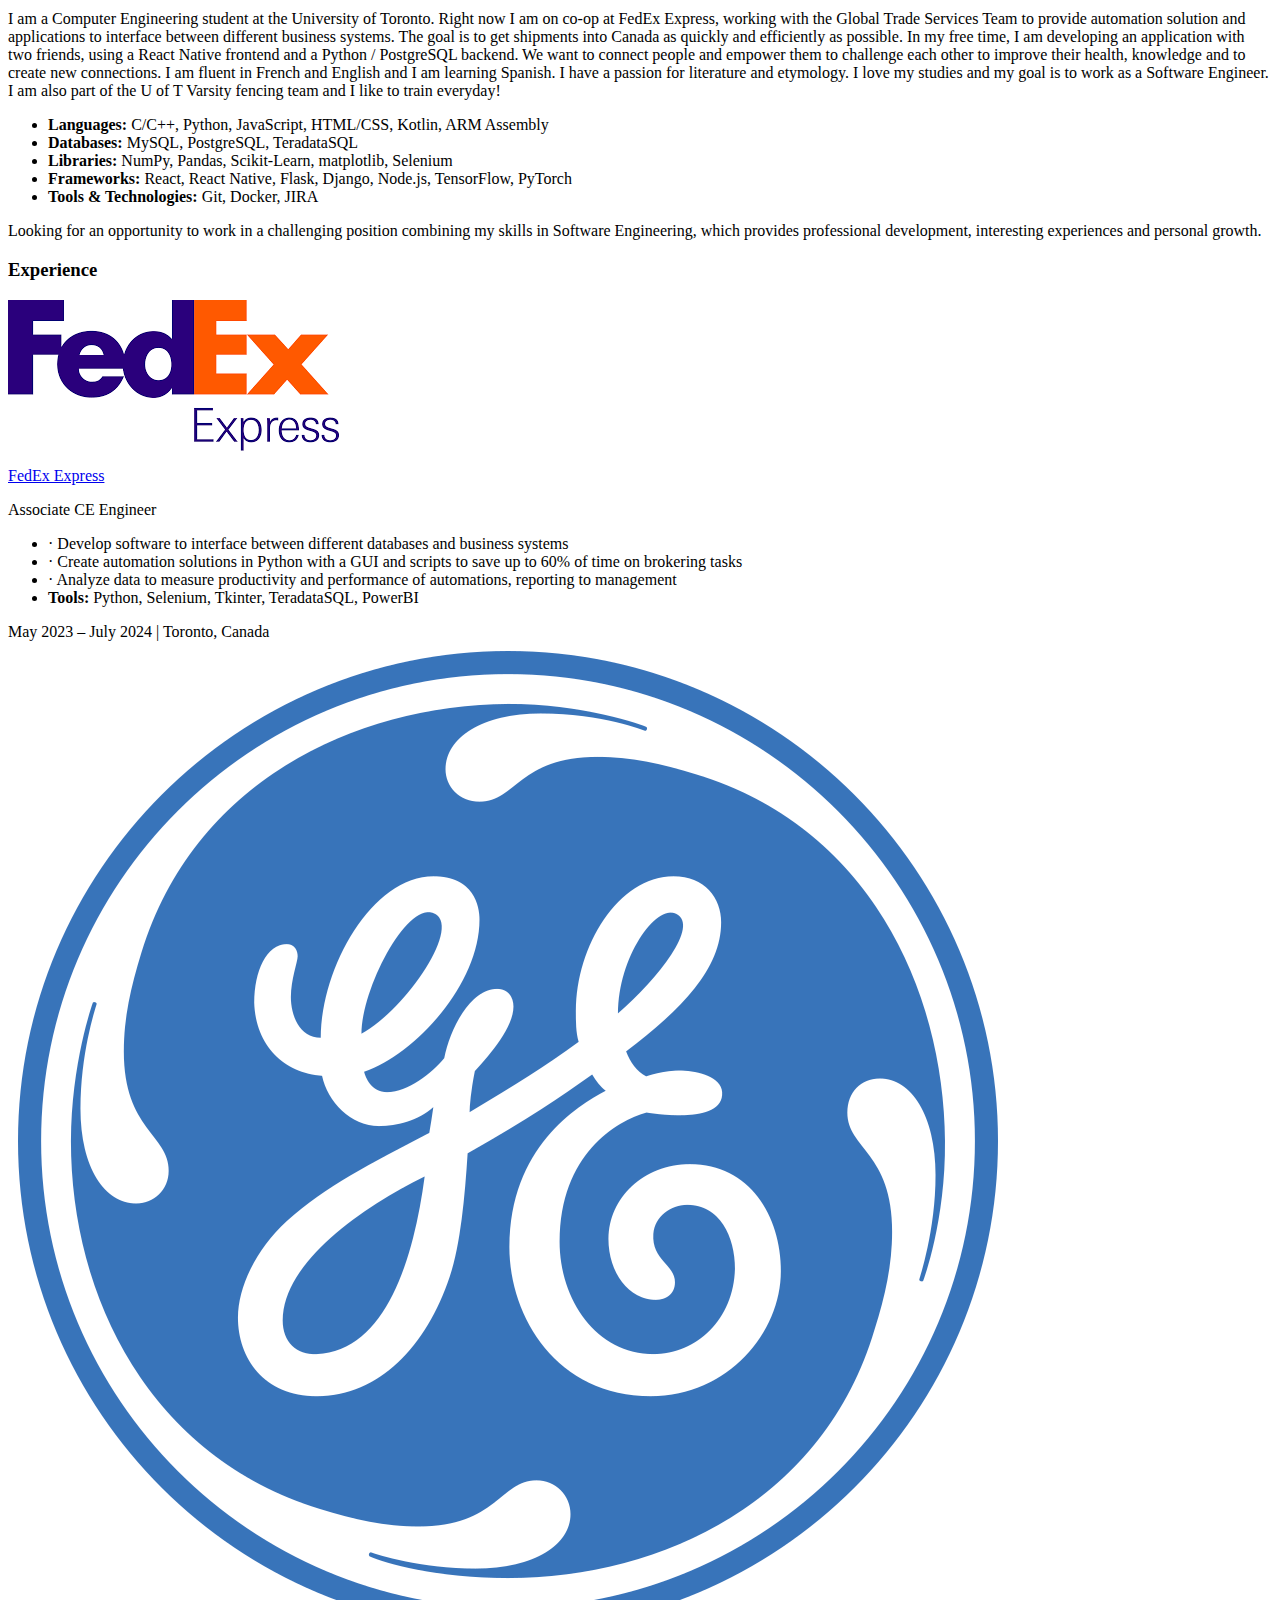
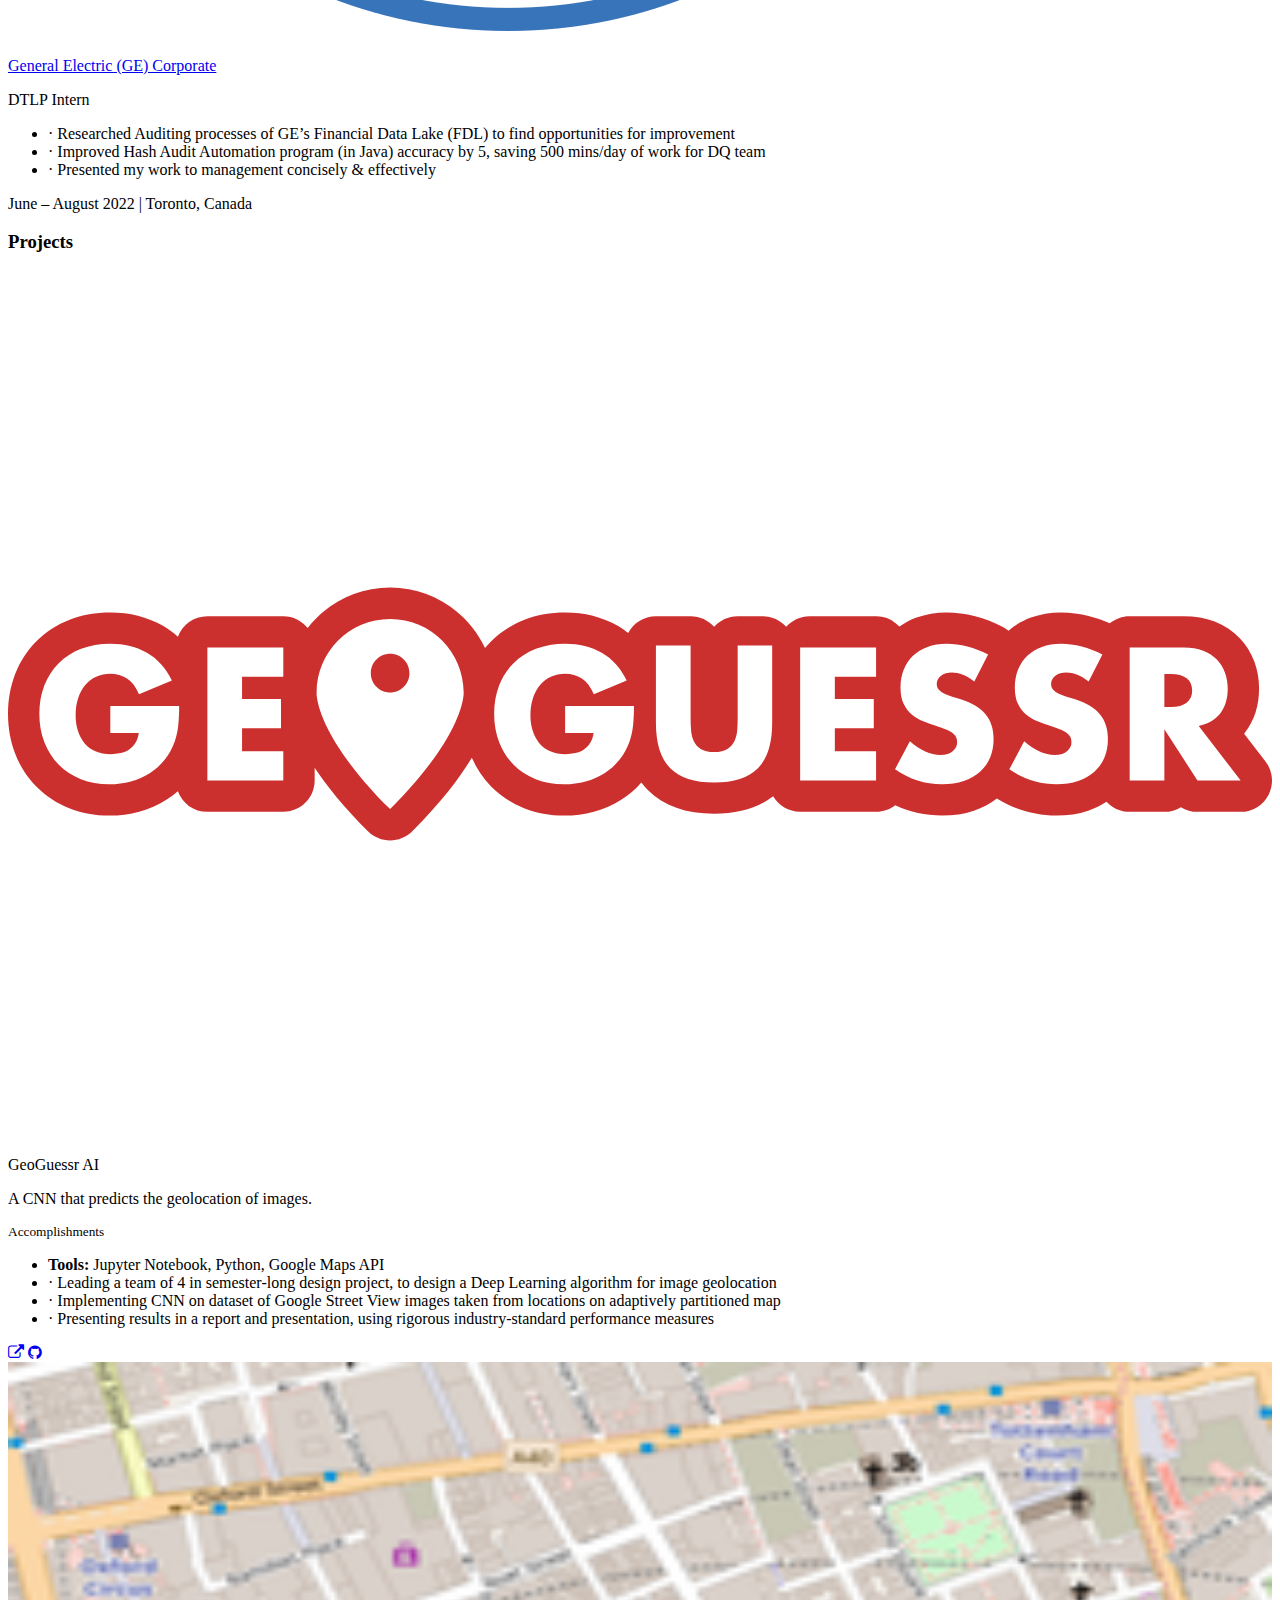
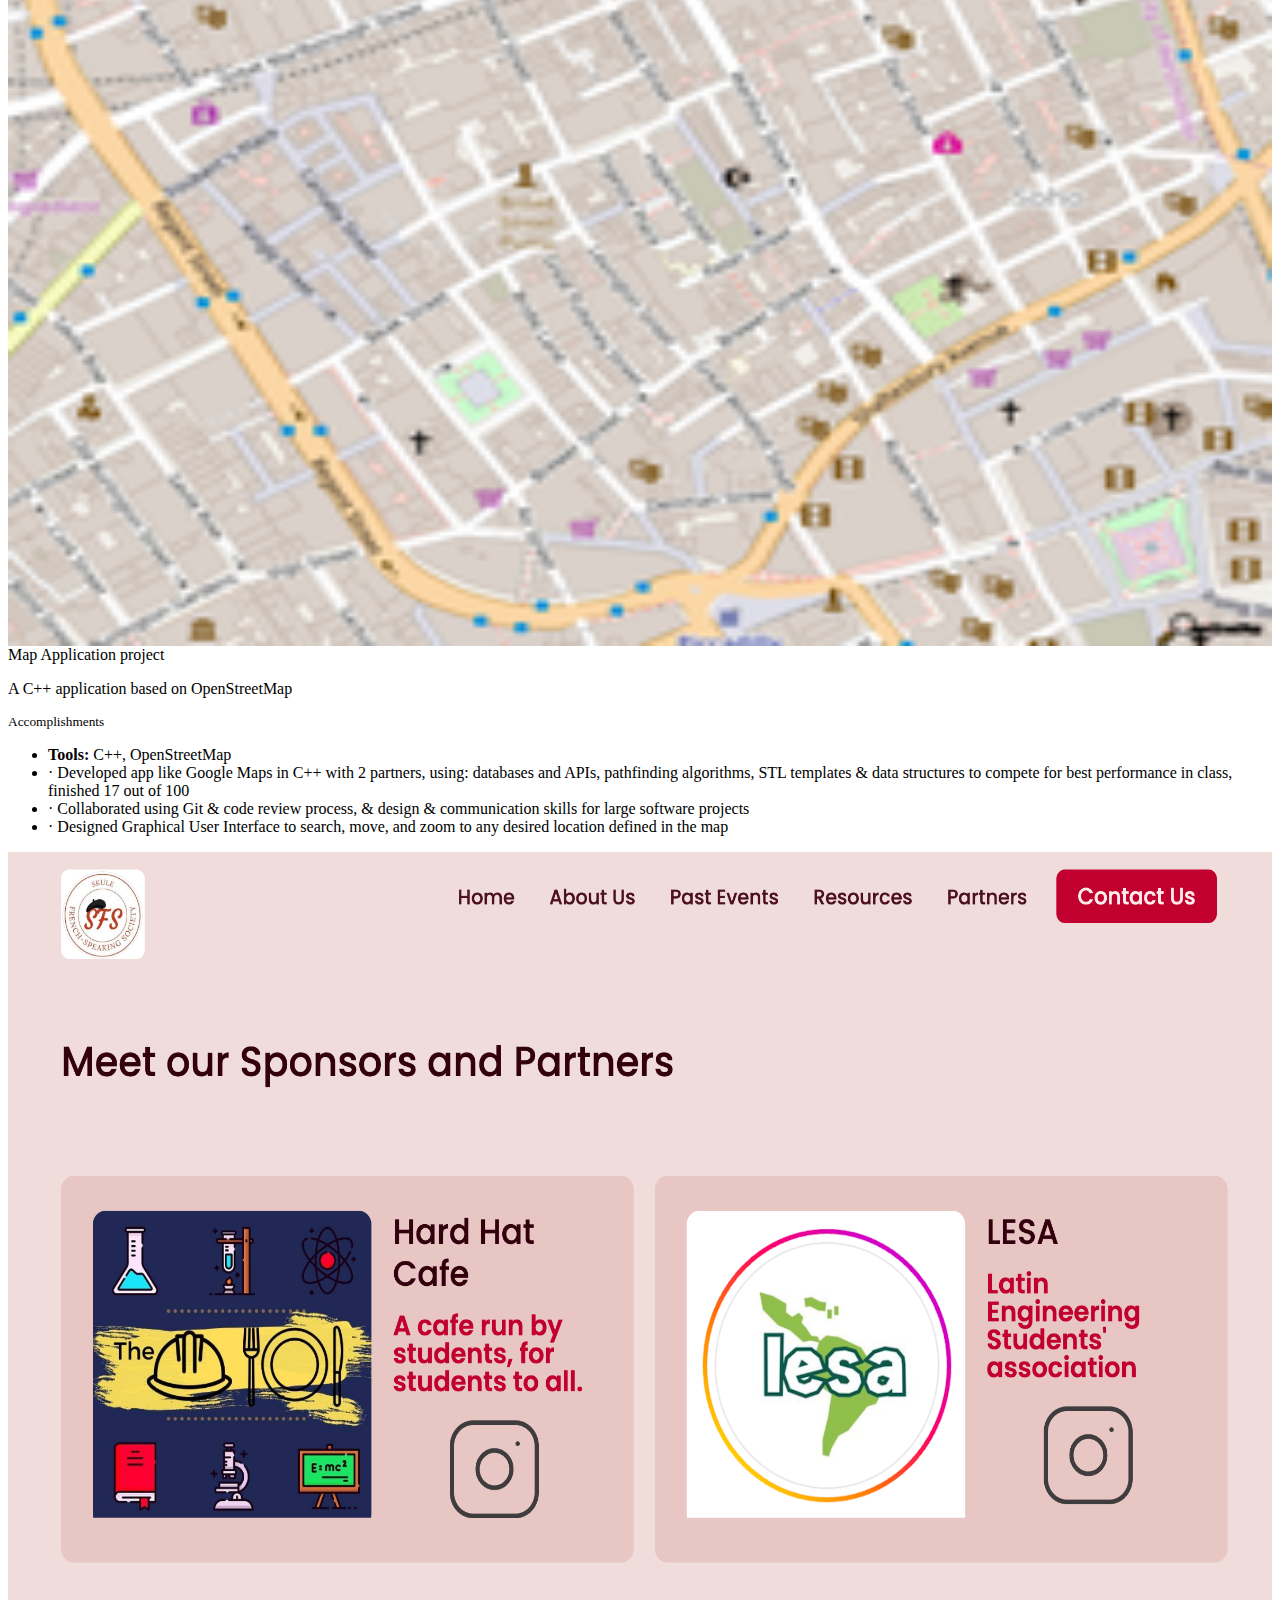
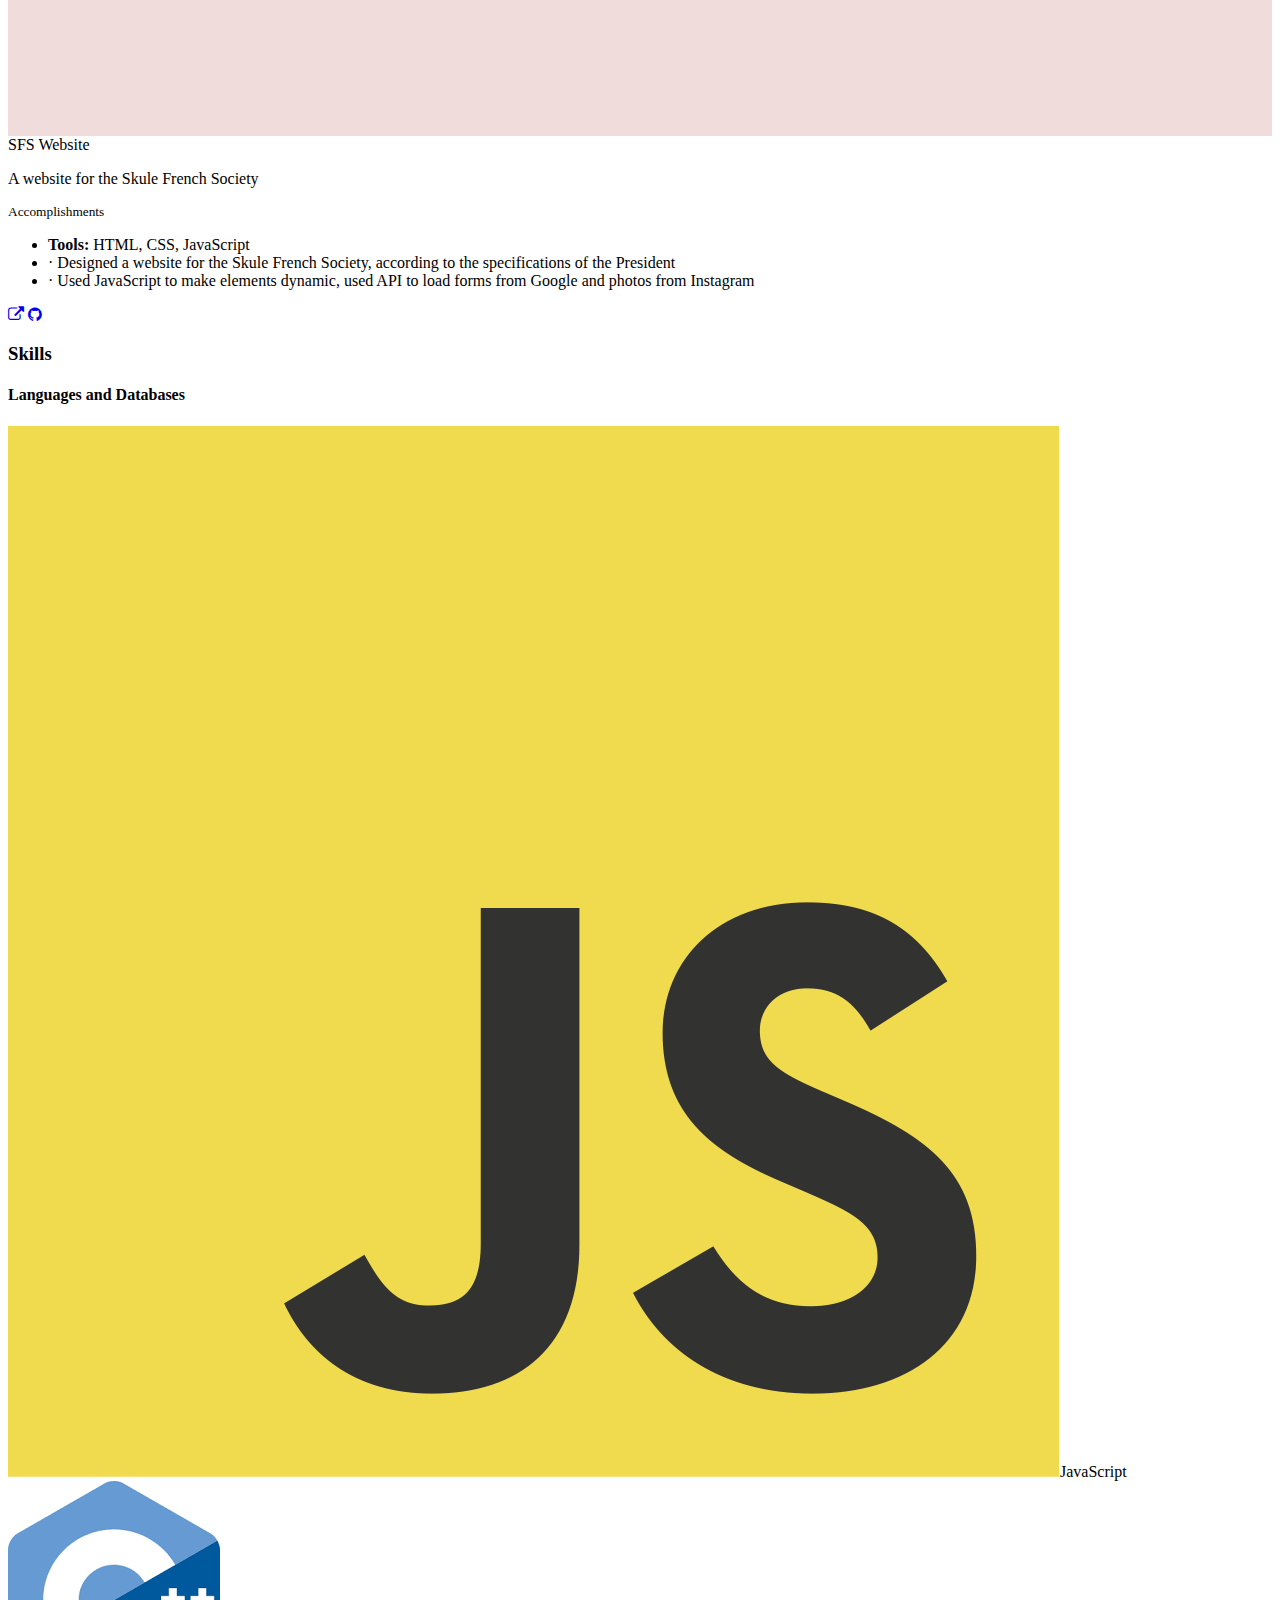
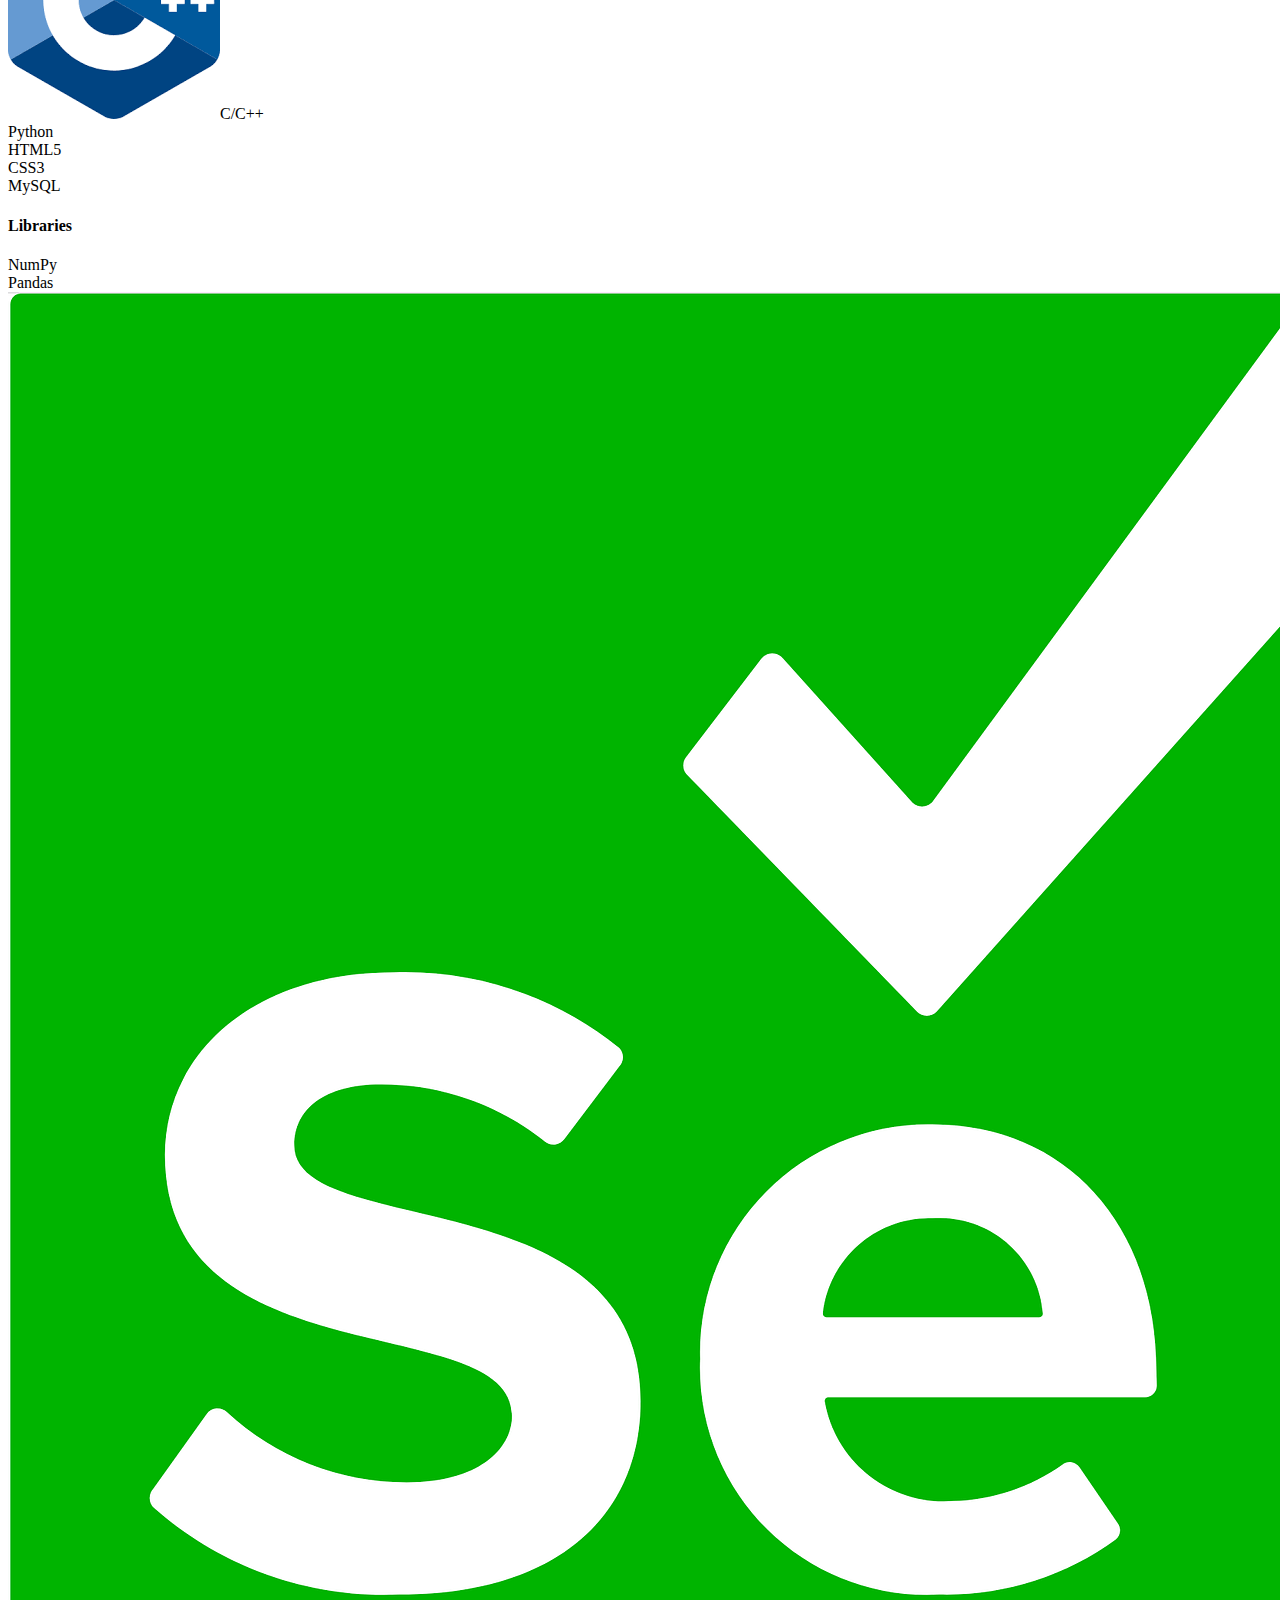
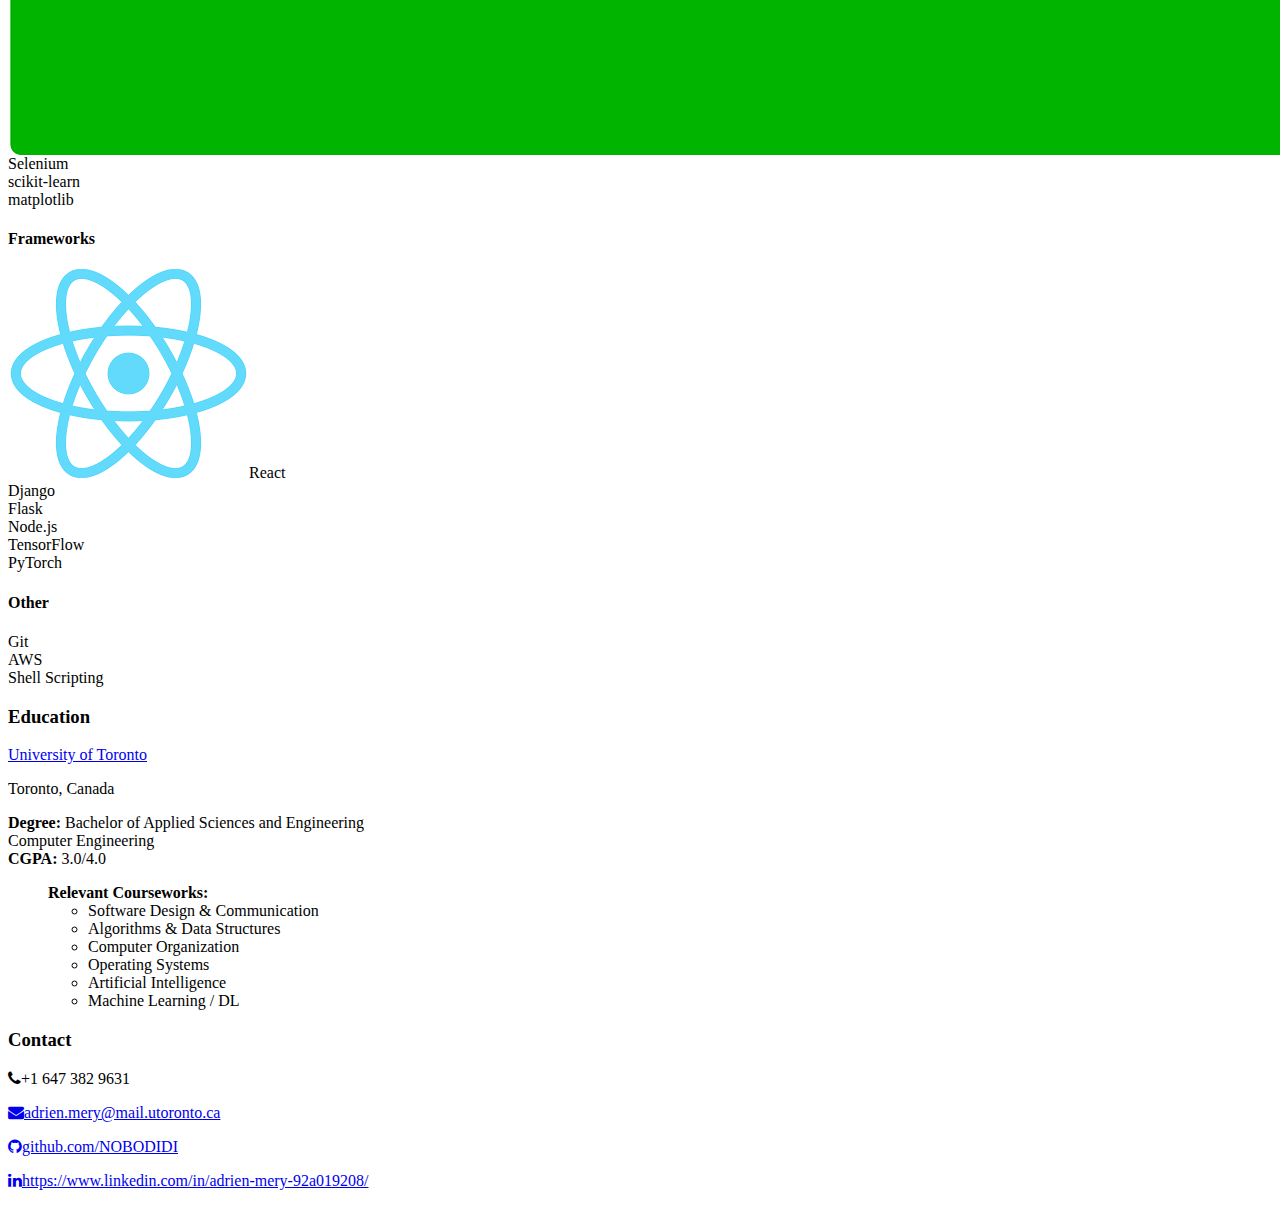
==== commit d235ed55: "Added all my personal information into the website" ====
--- a/index.html
+++ b/index.html
@@ -37,18 +37,18 @@
   <meta property="og:type" content="website" />
   <meta property="og:title" content="Adrien Mery | ECE @ UofT | Aspiring Software Engineer" />
   <meta property="og:description" content="Software Engineer" />
-  <meta property="og:url" content="https://varadbhogayata.github.io/" />
-  <meta property="og:site_name" content="Varad Bhogayata | Software Developer" />
-  <meta property="article:publisher" content="https://varadbhogayata.github.io/" />
-  <meta property="og:image" content="https://varadbhogayata.github.io/examples/preview.JPG" />
+  <meta property="og:url" content="https://github.com/NOBODIDI/NOBODIDI.github.io/" />
+  <meta property="og:site_name" content="Adrien Mery | ECE @ UofT | Aspiring Software Engineer" />
+  <meta property="article:publisher" content="https://github.com/NOBODIDI/NOBODIDI.github.io/" />
+  <meta property="og:image" content="examples/website.png" />
   <!-- Twitter -->
-  <meta name="twitter:card" content="summary" />
-  <meta name="twitter:site" content="@varad_bhogayata" />
+  <!-- <meta name="twitter:card" content="summary" />
+  <meta name="twitter:site" content="@mry_adrien" />
   <meta name="twitter:title" content="Coder | Technofreak | Explorer | Minimalist | Humane" />
-  <meta name="twitter:description" content="Software Developer" />
-  <meta name="twitter:url" content="https://twitter.com/varad_bhogayata" />
-  <meta name="author" content="Varad Bhogayata" />
-  <meta name="description" content="Software Developer with a passion for backend development and artificial intelligence." />
+  <meta name="twitter:description" content="Software Engineer" />
+  <meta name="twitter:url" content="https://twitter.com/varad_bhogayata" /> -->
+  <meta name="author" content="Adrien Mery" />
+  <meta name="description" content="Software Developer with a passion for Full-Stack development and Machine Learning." />
   <link rel="apple-touch-icon" sizes="57x57" href="/assets/img/favicon/apple-icon-57x57.png" />
   <link rel="apple-touch-icon" sizes="60x60" href="/assets/img/favicon/apple-icon-60x60.png" />
   <link rel="apple-touch-icon" sizes="72x72" href="/assets/img/favicon/apple-icon-72x72.png" />
@@ -85,7 +85,7 @@
       <li class="logo">
         <a id="logo-container" aria-label="Navigate to the beginning of the page" href="#intro"
           class="brand-logo grey-blue-text">
-          <img src="/assets/img/passport-new.jpg" class="circle img-responsive profile-pic" alt="avatar">
+          <img src="assets/img/Adrien_Mery_Webmaster.png" class="circle img-responsive profile-pic" alt="avatar">
         </a>
       </li>
 
@@ -144,10 +144,10 @@
         4. mdi-file-attachment
         5. mdi-file-folder-shared
         -->
-        <!-- <a aria-label="Open Varad's resume in a new tab" href="#resume" target="_blank"
+        <!-- <a aria-label="Open Adrien's resume in a new tab" href="#resume" target="_blank"
           onclick="window.open('https://drive.google.com/file/d/1vYi-bMyIsZPve0x_clxY8xsDtiHiOMd3/view?usp=sharing')"
           class="waves-effect waves-dark teal-text"><i class="mdi-file-folder-open small"></i><span>Resume</span></a> -->
-        <a aria-label="Open Varad's resume in a new tab" href="https://varadbhogayata.github.io/assets/resume/Varad_Bhogayata_Resume.pdf" target="_blank"
+        <a aria-label="Open Adrien's resume in a new tab" href="assets/resume/Adrien_Mery_R.pdf" target="_blank"
         class="waves-effect waves-dark teal-text"><i class="mdi-file-folder-open small"></i><span>Resume</span></a>  
       </li>
     </ul>
@@ -158,8 +158,8 @@
     <a aria-label="Toggle visibility of the mobile navbar" href="#" data-activates="slide-out"
       class="button-collapse"><i class="mdi-navigation-menu"></i></a>
     <div class="name-title">
-      <a id="name" aria-label="Navigate to the beginning of the page" href="#" class="teal-text">Varad
-        Bhogayata</a><span class="black-text">Software Developer</span>
+      <a id="name" aria-label="Navigate to the beginning of the page" href="#" class="teal-text">Adrien
+        Mery</a><span class="black-text">Software Engineer</span>
     </div>
   </nav>
 
@@ -193,8 +193,8 @@
             class="mdi-content-mail small"></i><span>Contact</span></a>
       </li>
       <li class="bold">
-        <a aria-label="Open Varad's Resume in a new tab"
-          href="https://drive.google.com/file/d/1B6MZ1z0-7NsefC3Lm_q-uhib28MTqpE9/view?usp=sharing" target="_blank"
+        <a aria-label="Open Adrien's Resume in a new tab"
+          href="assets/resume/Adrien_Mery_R.pdf" target="_blank"
           class="waves-effect waves-dark teal-text"><i class="mdi-file-folder-open small"></i><span>Resume</span></a>
       </li>
     </ul>
@@ -209,18 +209,18 @@
         <div class="col-md-9">
           <div class="content section-padding valign" style="margin-left: 10%; margin-top: 50px;">
             <div class="caption">
-              <h2>Hi, I'm <span class="teal">Varad Bhogayata.</span></h2>
+              <h2>Hi, I'm <span class="teal">Adrien Mery.</span></h2>
               <h5 style="color:#fff">A <span class="typing" style="font-weight: 300; color:#004d40"></span></h5>
               <!-- <h5 style="color:#00796b">A <span class="typing" style="font-weight: 300; color:#fff"></span></h5> -->
               <h5>Self-driven, quick starter, passionate programmer with a curious mind who enjoys solving a complex and challenging real-world problems.</h5>
             </div>
             <div class="social">
-              <a href="http://linkedin.com/in/varadbhogayata" target="_blank">
+              <a href="https://www.linkedin.com/in/adrien-mery-92a019208/" target="_blank">
                 <button class="icon-btn linkedin">
                   <i class="fa fa-linkedin"></i>
                 </button>
               </a>
-              <a href="https://github.com/varadbhogayata/" target="_blank">
+              <a href="https://github.com/NOBODIDI" target="_blank">
                 <button class="icon-btn github">
                   <i class="fa fa-github"></i>
                 </button>
@@ -260,27 +260,26 @@
           </h2>
         </blockquote> -->        
         <p>
-          I am a Computer Science Grad Student at Arizona State University. I enjoy problem-solving and coding. Always strive to bring 100% to the work I do.
-
-          I have worked on technologies like Python, Django, Flask, MySQL, PostgreSQL, MongoDB, HTML5, CSS, Java, C++ during my bachelor's. I have 19 months of professional work experience which helped me strengthen my experience in Python, Flask, and Django.
-
-          I am passionate about developing complex applications that solve real-world problems impacting millions of users.
+          I am a Computer Engineering student at the University of Toronto.
+          
+          Right now I am on co-op at FedEx Express, working with the Global Trade Services Team to provide automation solution and applications to interface between different business systems. The goal is to get shipments into Canada as quickly and efficiently as possible.
+
+          In my free time, I am developing an application with two friends, using a React Native frontend and a Python / PostgreSQL backend. We want to connect people and empower them to challenge each other to improve their health, knowledge and to create new connections. 
+          
+          I am fluent in French and English and I am learning Spanish. I have a passion for literature and etymology.
+
+          I love my studies and my goal is to work as a Software Engineer.
+          
+          I am also part of the U of T Varsity fencing team and I like to train everyday!
         </p>
-        <p>
-          <ul>
-            <li><b>Languages:</b> Python, Java, JavaScript, C, C++, HTML/CSS, Bash</li>
-            <li><b>Databases:</b> MySQL, PostgreSQL, MongoDB</li>
-            <li><b>Libraries:</b> NumPy, Pandas, OpenCV</li>
-            <li><b>Frameworks:</b> Flask, Django, Node.js, Keras, TensorFlow, PyTorch, Bootstrap, Apache Beam</li>
-            <li><b>Tools & Technologies:</b> Git, Docker, AWS, GCP, Heroku, JIRA</li>
-          </ul>
+        <ul>
+          <li><b>Languages:</b> C/C++, Python, JavaScript, HTML/CSS, Kotlin, ARM Assembly</li>
+          <li><b>Databases:</b> MySQL, PostgreSQL, TeradataSQL</li>
+          <li><b>Libraries:</b> NumPy, Pandas, Scikit-Learn, matplotlib, Selenium</li>
+          <li><b>Frameworks:</b> React, React Native, Flask, Django, Node.js, TensorFlow, PyTorch</li>
+          <li><b>Tools & Technologies:</b> Git, Docker, JIRA</li>
+        </ul>
           
-        </p>
-          
-        <!-- <p>
-          
-          Detail-oriented Software Developer with professional experience in Backend Development, Machine Learning, Computer Vision. I am adept in Python, Django, Flask, SQL, Machine Learning, Computer Vision.           
-        </p> -->
         <p>
           Looking for an opportunity to work in a challenging position combining my skills in Software Engineering, which provides professional development, interesting experiences and personal growth.
         </p>
@@ -309,35 +308,32 @@
           <div class="card-content">
             <div class="row">
               <div class="col s12 m2">
-                <a href="https://www.zhiffy.com/" target="_blank"><img alt="Zhiffy logo"
-                    src="/assets/img/exp-zhiffy-logo-1.webp" class="responsive-img center-block" /></a>
+                <a href="https://www.fedex.com/en-ca/home.html" target="_blank"><img alt="FedEx Express logo"
+                    src="/assets/img/fedex_logo.png" class="responsive-img center-block" /></a>
               </div>
               <!-- <div class="col s12 m10"> -->
               <div class="col s12 m10">
                 <p>
-                  <span class="card-title"><a href="https://www.zhiffy.com/" target="_blank"
-                      class="teal-text hoverline">Zhiffy</a></span>
-                </p>
-              </div>
-            </div>
-            <div class="role brown-text text-darken-2">Software Engineer</div>
+                  <span class="card-title"><a href="https://www.fedex.com/en-ca/home.html" target="_blank"
+                      class="teal-text hoverline">FedEx Express</a></span>
+                </p>
+              </div>
+            </div>
+            <div class="role brown-text text-darken-2">Associate CE Engineer</div>
             <ul>
               <li>
-                Developed and managed the backend of an e-commerce platform using Flask, MongoDB, and AWS.
-              </li>
-              <li>
-                Worked on three web applications targeting customers, selling vendors, and admin users; built 50+ RESTful APIs with functionalities
-such as login/sign up, view a product, add a product to cart, checkout the order, etc.
-              </li>
-              <li>Improved the response time by 20% by refactoring the codebase and changing database design and queries.</li>
-              <li>Added a bulk upload feature which reduced the manual work of adding products into a database.</li>
-              <li>
-                <b>Tools:</b> Python, Flask, MongoDB
+                ·	Develop software to interface between different databases and business systems              </li>
+              <li>
+                ·	Create automation solutions in Python with a GUI and scripts to save up to 60% of time on brokering tasks
+              </li>
+              <li>·	Analyze data to measure productivity and performance of automations, reporting to management</li>
+              <li>
+                <b>Tools:</b> Python, Selenium, Tkinter, TeradataSQL, PowerBI
               </li>
             </ul>
           </div>
           <div class="card-action">
-            <span>July 2020 - Nov 2020 | Hyderabad, India</span>
+            <span>May 2023 – July 2024 | Toronto, Canada</span>
           </div>
         </div>
 
@@ -346,45 +342,37 @@
           <div class="card-content">
             <div class="row">
               <div class="col s12 m2">
-                <a href="https://www.meditab.com" target="_blank"><img alt="Meditab logo"
-                    src="/assets/img/exp-meditab-logo-500x500.jpg" class="responsive-img center-block" /></a>
+                <a href="https://www.ge.com/" target="_blank"><img alt="GE logo"
+                    src="/assets/img/GE_logo.png" class="responsive-img center-block" /></a>
               </div>
               <!-- <div class="col s12 m10"> -->
               <div class="col s12 m10">
                 <p>
-                  <span class="card-title"><a href="http://meditab.com" target="_blank"
-                      class="teal-text hoverline">Meditab</a></span>
-                </p>
-              </div>
-            </div>
-            <div class="role brown-text text-darken-2">Programmer Analyst</div>
+                  <span class="card-title"><a href="https://www.ge.com/" target="_blank"
+                      class="teal-text hoverline">General Electric (GE) Corporate </a></span>
+                </p>
+              </div>
+            </div>
+            <div class="role brown-text text-darken-2">DTLP Intern</div>
             <ul>
               <li>
-                Customized a tree-based optimization algorithm that separates drugs into distinct groups to maximize the concurrent execution of drug
-dispenser robots; improved an optimization algorithm that reduced the cycle-time of the automation process by 25%.
-              </li>
-              <li>
-                Devised a customized recursion algorithm to extend the functionality of the current environment to a multi-robot and multi-system
-environment
-              </li>
-              <li>
-                Built a modular video analytics app using Flask, OpenCV that tracks the location of each human in a multi-camera environment;
-utilized perspective transformation, object detection, and object tracking to find the location of a human.
-              </li>
-              <li>Increased the speed of the video analytics app by 20% by using a customized YOLOv3 algorithm to perform object detection and
-                DeepSORT algorithm for multi-object tracking.</li>
-              <li>
-                <b>Tools:</b> Python, Flask, OpenCV, Keras, Tensorflow, PyTorch
+                ·	Researched Auditing processes of GE’s Financial Data Lake (FDL) to find opportunities for improvement 
+              </li>
+              <li>
+                ·	Improved Hash Audit Automation program (in Java) accuracy by 5, saving 500 mins/day of work for DQ team
+              </li>
+              <li>
+                ·	Presented my work to management concisely & effectively
               </li>
             </ul>
           </div>
           <div class="card-action">
-            <span>Dec 2018 - July 2019 | Ahmedabad, India</span>
+            <span>June – August 2022 | Toronto, Canada</span>
           </div>
         </div>
 
         <!-- Experience 2 -->
-        <div class="card">
+        <!-- <div class="card">
           <div class="card-content">
             <div class="row">
               <div class="col s12 m2">
@@ -392,7 +380,6 @@
 
               </div>
 
-              <!-- <div class="col s12 m10"> -->
               <div class="col s12 m10">
                 <p>
                   <span class="card-title"><a href="#experience" class="teal-text hoverline">Mtag
@@ -417,10 +404,10 @@
           <div class="card-action">
             <span>July 2018 - Nov 2018 | Ahmedabad, India</span>
           </div>
-        </div>
+        </div> -->
 
         <!-- Experience 3 -->
-        <div class="card">
+        <!-- <div class="card">
           <div class="card-content">
             <div class="row">
               <div class="col s12 m2">
@@ -458,7 +445,7 @@
         </div>
 
       </div>
-    </section>
+    </section> -->
 
     <!-- Fourth Section: Projects -->
     <section id="projects" class="section scrollspy">
@@ -466,38 +453,35 @@
       <div class="container">
         <div class="row">
 
+          <!-- Geolocation of images with CNN -->
           <div class="col s12 m6 l4">
             <div class="card medium">
               <div class="card-image waves-effect waves-block waves-light">
-                <img alt="music streaming app" src="/assets/img/project-music-player.png" style="height: 100%; width: 100%" class="activator" />
+                <img alt="music streaming app" src="assets/img/GeoGuessr_Logo.svg" style="height: 100%; width: 100%" class="activator" />
               </div>
               <div class="card-content">
-                <span class="card-title activator teal-text hoverline">Music Player Web-App<i
+                <span class="card-title activator teal-text hoverline">GeoGuessr AI<i
                     class="mdi-navigation-more-vert right"></i></span>
                 <p>
-                  A music streaming web app based on Django
+                  A CNN that predicts the geolocation of images.
                 </p>
               </div>
               <div class="card-reveal">
-                <!-- TODO: change this -- only close button -->
-                <!-- <span class="card-title brown-text">Accomplishments<i class="mdi-navigation-close right"></i></span> -->
                 <span class="card-title grey-text"><small>Accomplishments</small><i
                     class="mdi-navigation-close right"></i></span>
                 <ul>
-                  <li><b>Tools:</b> Django, HTML, CSS, Bootstrap, SQLite, AWS S3, Heroku</li>
-                  <li>Register/login to the web app(with OAuth-based Google Sign-In).</li>
-                  <li>Search and filter songs based on language and singer.</li>
-                  <li>Create multiple playlists and add/remove songs to/from playlist.</li>
-                  <li>Scroll through recently played/viewed songs.</li>
-
+                  <li><b>Tools:</b> Jupyter Notebook, Python, Google Maps API</li>
+                  <li>·	Leading a team of 4 in semester-long design project, to design a Deep Learning algorithm for image geolocation</li>
+                  <li>·	Implementing CNN on dataset of Google Street View images taken from locations on adaptively partitioned map</li>
+                  <li>·	Presenting results in a report and presentation, using rigorous industry-standard performance measures</li>
 
                 </ul>
                 <div class="card-action">
-                  <a aria-label="Visit " href="https://galvanic-music.herokuapp.com/" target="_blank" data-position="top"
+                  <a aria-label="Visit " href="https://youtu.be/BbcyZr8XOnY" target="_blank" data-position="top"
                     data-tooltip="View Online"
                     class="btn-floating btn-large waves-effect waves-light blue-grey tooltipped"><i
                       class="fa fa-external-link"></i></a>
-                  <a aria-label="Visit the GitHub repo for  project" href="https://github.com/varadbhogayata/music-player"
+                  <a aria-label="Visit the GitHub repo for  project" href="hhttps://github.com/NOBODIDI/APS360_GeoGuessr_NN"
                     target="_blank" data-position="top" data-tooltip="View Source"
                     class="btn-floating btn-large waves-effect waves-light blue-grey tooltipped"><i
                       class="fa fa-github"></i></a>
@@ -506,30 +490,29 @@
             </div>
           </div>
 
+          <!-- Map Application Project -->
           <div class="col s12 m6 l4">
             <div class="card medium">
               <div class="card-image waves-effect waves-block waves-light">
-                <img alt="quiz app" src="/assets/img/project-quizup-logo-1.png" style="height: 100%; width: 100%" class="activator" />
+                <img alt="quiz app" src="/assets/img/openstreetmap.png" style="height: 100%; width: 100%" class="activator" />
               </div>
               <div class="card-content">
-                <span class="card-title activator teal-text hoverline">Quiz Web-App<i
+                <span class="card-title activator teal-text hoverline">Map Application project<i
                     class="mdi-navigation-more-vert right"></i></span>
                 <p>
-                  A quiz playing web app based on Django
+                  A C++ application based on OpenStreetMap
                 </p>
               </div>
               <div class="card-reveal">
-                <!-- TODO: change this -- only close button -->
-                <!-- <span class="card-title brown-text">Accomplishments<i class="mdi-navigation-close right"></i></span> -->
                 <span class="card-title grey-text"><small>Accomplishments</small><i
                     class="mdi-navigation-close right"></i></span>
                 <ul>
-                  <li><b>Tools:</b> Django, HTML, CSS, Bootstrap, SQLite, Heroku</li>
-                  <li>Register/login to the web app(with OAuth-based Google Sign-In).</li>
-                  <li>Play Quiz and see the leaderboard</li>
-
+                  <li><b>Tools:</b> C++, OpenStreetMap</li>
+                  <li>·	Developed app like Google Maps in C++ with 2 partners, using: databases and APIs, pathfinding algorithms, STL templates & data structures to compete for best performance in class, finished 17 out of 100</li>
+                  <li>·	Collaborated using Git & code review process, & design & communication skills for large software projects</li>
+                  <li>·	Designed Graphical User Interface to search, move, and zoom to any desired location defined in the map </li>
                 </ul>
-                <div class="card-action">
+                <!-- <div class="card-action">
                   <a aria-label="Visit " href="https://quiz-up-app.herokuapp.com/" target="_blank" data-position="top"
                     data-tooltip="View Online"
                     class="btn-floating btn-large waves-effect waves-light blue-grey tooltipped"><i
@@ -538,90 +521,51 @@
                     target="_blank" data-position="top" data-tooltip="View Source"
                     class="btn-floating btn-large waves-effect waves-light blue-grey tooltipped"><i
                       class="fa fa-github"></i></a>
-                </div>
-              </div>
-            </div>
-          </div>
-
-          <!-- 1. Django Project -->
-          <!-- <div class="col s12 m6 l6">
+                </div> -->
+              </div>
+            </div>
+          </div>
+
+          <!-- SFS Website -->
+          <div class="col s12 m6 l4">
             <div class="card medium">
               <div class="card-image waves-effect waves-block waves-light">
-                <img alt="django web app" src="/assets/img/project-library-logo.png" style="height: 100%; width: 100%" class="activator" />
+                <img alt="Screenshot of web app" src="/assets/img/sfs_sc.png"
+                style="height: 100%; width: 100%" class="activator" />
               </div>
               <div class="card-content">
-                <span class="card-title activator teal-text hoverline">Local Library Web-App<i
+                <span class="card-title activator teal-text hoverline">SFS Website<i
                     class="mdi-navigation-more-vert right"></i></span>
                 <p>
-                  A web-app that creates an online catalog for a small local library, where users can browse available books and manage their accounts.
+                  A website for the Skule French Society
                 </p>
               </div>
               <div class="card-reveal">
-                <span class="card-title grey-text"><small>Accomplishments</small><i
+                <span class="card-title teal-text"><small>Accomplishments</small><i
                     class="mdi-navigation-close right"></i></span>
                 <ul>
-                  <li><b>Tools:</b> HTML, CSS, Bootstrap, SQLite, Django, Heroku</li>
-                  <li>Users can view list and detail information for books and authors.</li>
-                  <li>Admin users can create and manage models.</li>
-                  <li>Librarians can renew reserved books.</li>
+                  <li><b>Tools:</b> HTML, CSS, JavaScript</li>
+                  <li>·	Designed a website for the Skule French Society, according to the specifications of the President</li>
+                  <li>·	Used JavaScript to make elements dynamic, used API to load forms from Google and photos from Instagram</li>
+
 
                 </ul>
                 <div class="card-action">
-                  <a aria-label="Visit " href="https://django-local-lib.herokuapp.com" target="_blank" data-position="top"
+                  <a aria-label="Visit Blog website" href="https://skule-french-society.netlify.app/" target="_blank" data-position="top"
                     data-tooltip="View Online"
                     class="btn-floating btn-large waves-effect waves-light blue-grey tooltipped"><i
                       class="fa fa-external-link"></i></a>
-                  <a aria-label="Visit the GitHub repo for  project" href="https://github.com/varadbhogayata/django-local-library"
+                  <a aria-label="Visit the GitHub repo for  project" href="https://github.com/NOBODIDI/SFS_Website"
                     target="_blank" data-position="top" data-tooltip="View Source"
                     class="btn-floating btn-large waves-effect waves-light blue-grey tooltipped"><i
                       class="fa fa-github"></i></a>
                 </div>
               </div>
             </div>
-          </div> -->
-
-          <!-- Flask Project -->
-          <div class="col s12 m6 l4">
-            <div class="card medium">
-              <div class="card-image waves-effect waves-block waves-light">
-                <img alt="Screenshot of web app" src="/assets/img/project-blog-logo.jpg"
-                style="height: 100%; width: 100%" class="activator" />
-              </div>
-              <div class="card-content">
-                <span class="card-title activator teal-text hoverline">Blog Web-App<i
-                    class="mdi-navigation-more-vert right"></i></span>
-                <p>
-                  A simple and extensible blog web-app based on Flask.
-                </p>
-              </div>
-              <div class="card-reveal">
-                <!-- TODO: change this -- only close button -->
-                <!-- <span class="card-title brown-text">Accomplishments<i class="mdi-navigation-close right"></i></span> -->
-                <span class="card-title teal-text"><small>Accomplishments</small><i
-                    class="mdi-navigation-close right"></i></span>
-                <ul>
-                  <li><b>Tools:</b> HTML, CSS, Bootstrap, Flask, SQLAlchemy, Postgresql, Python</li>
-                  <li>Users can view posts and contact the admin via Contact Page.</li>
-                  <li>Admin can Add, Delete, Update posts.</li>
-
-
-                </ul>
-                <div class="card-action">
-                  <a aria-label="Visit Blog website" href="https://flask-heroku-blog.herokuapp.com/" target="_blank" data-position="top"
-                    data-tooltip="View Online"
-                    class="btn-floating btn-large waves-effect waves-light blue-grey tooltipped"><i
-                      class="fa fa-external-link"></i></a>
-                  <a aria-label="Visit the GitHub repo for  project" href="https://github.com/varadbhogayata/flask-blog"
-                    target="_blank" data-position="top" data-tooltip="View Source"
-                    class="btn-floating btn-large waves-effect waves-light blue-grey tooltipped"><i
-                      class="fa fa-github"></i></a>
-                </div>
-              </div>
-            </div>
-          </div>
-
-          <!-- VQA -->
-          <div class="col s12 m6 l4">
+          </div>
+
+          <!-- Engineering Strat & Practice -->
+          <!-- <div class="col s12 m6 l4">
             <div class="card medium">
               <div class="card-image waves-effect waves-block waves-light">
                 <img alt="Screenshot of  web app" src="/assets/img/project-aim_bert-bias.png" style="height: 100%; width: 100%" class="activator" />
@@ -634,8 +578,6 @@
                 </p>
               </div>
               <div class="card-reveal">
-                <!-- TODO: change this -- only close button -->
-                <!-- <span class="card-title brown-text">Accomplishments<i class="mdi-navigation-close right"></i></span> -->
                 <span class="card-title teal-text"><small>Accomplishments</small><i
                     class="mdi-navigation-close right"></i></span>
                 <ul>
@@ -655,10 +597,10 @@
                 </div>
               </div>
             </div>
-          </div>
-
-          <!-- Video Summarizer -->
-          <div class="col s12 m6 l4">
+          </div> -->
+
+          <!-- U of Toronto Engineering Competition -->
+          <!-- <div class="col s12 m6 l4">
             <div class="card medium">
               <div class="card-image waves-effect waves-block waves-light">
                 <img alt="Screenshot of  web app" src="/assets/img/computer-vision-v2-04.png" style="height: 100%; width: 100%" class="activator" />
@@ -671,8 +613,6 @@
                 </p>
               </div>
               <div class="card-reveal">
-                <!-- TODO: change this -- only close button -->
-                <!-- <span class="card-title brown-text">Accomplishments<i class="mdi-navigation-close right"></i></span> -->
                 <span class="card-title brown-text"><small>Accomplishments</small><i
                     class="mdi-navigation-close right"></i></span>
                 <ul>
@@ -683,7 +623,6 @@
                     BLEU, METEOR evaluation metrics.</li>
 
                 </ul>
-                <!-- TODO: UPLOAD THIS PROJECT ON GITHUB -->
                 <div class="card-action">
                   <a aria-label="Visit the GitHub repo for  project" href="https://github.com/varadbhogayata/"
                     target="_blank" data-position="top" data-tooltip="View Source"
@@ -692,10 +631,10 @@
                 </div>
               </div>
             </div>
-          </div>
-
-          <!-- Image Generator -->
-          <div class="col s12 m6 l4">
+          </div> -->
+
+          <!-- Bioengineering Summer Project  -->
+          <!-- <div class="col s12 m6 l4">
             <div class="card medium">
               <div class="card-image waves-effect waves-block waves-light">
                 <img alt="Screenshot of  web app" src="/assets/img/gan.jpg" style="height: 100%; width: 100%" class="activator" />
@@ -708,8 +647,6 @@
                 </p>
               </div>
               <div class="card-reveal">
-                <!-- TODO: change this -- only close button -->
-                <!-- <span class="card-title brown-text">Accomplishments<i class="mdi-navigation-close right"></i></span> -->
                 <span class="card-title brown-text"><small>Accomplishments</small><i
                     class="mdi-navigation-close right"></i></span>
                 <ul>
@@ -727,10 +664,10 @@
                 </div>
               </div>
             </div>
-          </div>
-
-          <!-- Head Counting System -->
-          <div class="col s12 m6 l4">
+          </div> -->
+
+          <!-- Ionizing Radiation Project -->
+          <!-- <div class="col s12 m6 l4">
             <div class="card medium">
               <div class="card-image waves-effect waves-block waves-light">
                 <img alt="Screenshot of  web app" src="/assets/img/Blog-Images-Forget-Machine-Learning-Humans-Still-Have-a-Lot-to-Learn-Part-II.jpg" style="height: 100%; width: 100%" class="activator" />
@@ -743,8 +680,6 @@
                 </p>
               </div>
               <div class="card-reveal">
-                <!-- TODO: change this -- only close button -->
-                <!-- <span class="card-title brown-text">Accomplishments<i class="mdi-navigation-close right"></i></span> -->
                 <span class="card-title brown-text"><small>Accomplishments</small><i
                     class="mdi-navigation-close right"></i></span>
                 <ul>
@@ -762,7 +697,7 @@
                 </div>
               </div>
             </div>
-          </div>
+          </div> -->
 
           <!-- ************* -->
         </div>
@@ -779,6 +714,12 @@
             <h4 class="brown-text light">Languages and Databases</h4>
             <div class="row text-center">
               <div class="col s4 m2">
+                <img alt="" src="/assets/img/JavaScript-logo.png" class="responsive-img" />JavaScript
+              </div>
+              <div class="col s4 m2">
+                <img alt="" src="/assets/img/c++.png" class="responsive-img" />C/C++
+              </div>
+              <div class="col s4 m2">
                 <img alt="" src="/assets/img/python-logo-1-300x300.jpg" class="responsive-img" />Python
               </div>
               <div class="col s4 m2">
@@ -790,16 +731,11 @@
               <div class="col s4 m2">
                 <img alt="" src="/assets/img/mysql-logo-1-300x300.jpg" class="responsive-img" />MySQL
               </div>
-              <div class="col s4 m2">
-                <img alt="" src="/assets/img/postgresql-logo.png" class="responsive-img" />PostgreSQL
-              </div>
-              <div class="col s4 m2">
-                <img alt="" src="/assets/img/shell-logo-1-300x300.jpg" class="responsive-img" />Shell Scripting
-              </div>
             </div>
           </div>
         </div>
 
+        <!-- Libraries -->
         <div class="card">
           <div class="card-content">
             <h4 class="brown-text light">Libraries</h4>
@@ -811,7 +747,7 @@
                 <img alt="" src="/assets/img/pandas-logo-2-500x500.jpg" class="responsive-img" />Pandas
               </div>
               <div class="col s4 m2">
-                <img alt="" src="/assets/img/opencv-logo-1-500x500.jpg" class="responsive-img" />OpenCV
+                <img alt="" src="/assets/img/Selenium_logo.png" class="responsive-img" />Selenium
               </div>
               <div class="col s4 m2">
                 <img alt="" src="/assets/img/sk-learn-logo-1-500x500.jpg" class="responsive-img" />scikit-learn
@@ -829,16 +765,16 @@
             <h4 class="brown-text light">Frameworks</h4>
             <div class="row text-center">
               <div class="col s4 m2">
+                <img alt="" src="/assets/img/React_logo.png" class="responsive-img" />React
+              </div>
+              <div class="col s4 m2">
                 <img alt="" src="/assets/img/django-logo.webp" class="responsive-img" />Django
               </div>
               <div class="col s4 m2">
                 <img alt="" src="/assets/img/flask-logo.png" class="responsive-img" />Flask
               </div>
               <div class="col s4 m2">
-                <img alt="" src="/assets/img/bootstrap.png" class="responsive-img" />Bootstrap
-              </div>
-              <div class="col s4 m2">
-                <img alt="" src="/assets/img/keras-logo.png" class="responsive-img" />Keras
+                <img alt="" src="/assets/img/nodejs.png" class="responsive-img" />Node.js
               </div>
               <div class="col s4 m2">
                 <img alt="" src="/assets/img/tensorflow-logo-1.png" class="responsive-img" />TensorFlow
@@ -864,45 +800,11 @@
                 <img alt="" src="/assets/img/aws.png" class="responsive-img" />AWS
               </div>
               <div class="col s4 m2">
-                <img alt="" src="/assets/img/heroku.png" class="responsive-img" />Heroku
+                <img alt="" src="/assets/img/shell-logo-1-300x300.jpg" class="responsive-img" />Shell Scripting
               </div>
             </div>
           </div>
         </div>
-
-        <!-- certifications -->
-        <!-- <div class="card">
-          <div class="card-content">
-            <h4 class="brown-text light">Certificates</h4>
-            <div class="row text-left">
-              <div class="container">
-                <div class="row">
-                  <div class="col s12 m6 l6">
-                    <div class="card">
-                      <div class="card-image">
-                        <img src="/assets/img/mooc-machine-learning-coursera-800x500.jpg">
-                      </div>
-                      <div class="card-content">
-                        <span class="card-title teal-text">Machine Learning (Stanford)</span>
-                      </div>
-                    </div>
-                  </div>
-
-                  <div class="col s12 m6 l6">
-                    <div class="card">
-                      <div class="card-image">
-                        <img src="/assets/img/mooc-algorithms-stanford-2-800x500.jpg">
-                      </div>
-                      <div class="card-content">
-                        <span class="card-title teal-text">Algorithms (Stanford)</span>
-                      </div>
-                    </div>
-                  </div>
-                </div>
-              </div>
-            </div>
-          </div>
-        </div> -->
 
       </div>
     </section>
@@ -917,32 +819,34 @@
             <div class="card">
               <div class="card-content">
                 <p>
-                  <span class="card-title"><a href="https://www.asu.edu/" target="_blank" class="teal-text hoverline">Arizona State University</a></span>
-                </p>
-                <p class="brown-text">Tempe, USA</p>
-                <p>
-                  <b>Degree: </b>Master of Science in Computer Science      
+                  <span class="card-title"><a href="https://www.utoronto.ca/" target="_blank" class="teal-text hoverline">University of Toronto</a></span>
+                </p>
+                <p class="brown-text">Toronto, Canada</p>
+                <p>
+                  <b>Degree: </b>Bachelor of Applied Sciences and Engineering 
                   <br>
-                  <b>CGPA: </b>4.0/4.0
+                  Computer Engineering   
+                  <br>
+                  <b>CGPA: </b>3.0/4.0
                 </p>
 
                 <ul>
-                  <p>
                     <b>Relevant Courseworks:</b>
                   <ul>
-                    <li>Distributed Database Systems</li>
-                    <li>Cloud Computing</li>
-                    <li>Foundations of Algorithms</li>                    
+                    <li>Software Design & Communication</li>
+                    <li>Algorithms & Data Structures</li>
+                    <li>Computer Organization</li>      
+                    <li>Operating Systems</li> 
+                    <li>Artificial Intelligence</li> 
+                    <li>Machine Learning / DL </li> 
                   </ul>
-                  </p>
 
                 </ul>
               </div>
-            </div>
-
-            
-          </div>
-          <div class="col s12 m6 l6">
+            </div> 
+          </div>
+
+          <!-- <div class="col s12 m6 l6">
             <div class="card">
               <div class="card-content">
                 <p>
@@ -957,7 +861,6 @@
                 </p>
 
                 <ul>
-                  <p>
                     <b>Relevant Courseworks:</b>
                   <ul>
                     <li>Data Structures and Algorithms</li>
@@ -966,14 +869,13 @@
                     <li>Machine Learning</li>
                     <li>Computer Vision</li>
                   </ul>
-                  </p>
 
                 </ul>
               </div>
             </div>
           </div>
         </div>
-      </div>
+      </div> -->
     </section>
 
     <!-- Eight Section: Contact -->
@@ -981,29 +883,29 @@
       <h3 class="page-title white-text teal">Contact</h3>
       <div class="container">
         <p>
-          <a aria-label="Call Varad" data-position="top" data-tooltip="Call Varad"
+          <a aria-label="Call Adrien" data-position="top" data-tooltip="Call Adrien"
             class="btn-floating btn-large waves-effect waves-light blue-grey tooltipped"><i class="fa fa-phone"></i><a
-              aria-label="Call Varad">+14805722456</a></a>
+              aria-label="Call Adrien">+1 647 382 9631</a></a>
         </p>
         <p>
-          <a aria-label="Email Varad" href="mailto:vbhogayata@gmail.com" target="_blank" data-position="top"
-            data-tooltip="Email Varad" class="btn-floating btn-large waves-effect waves-light blue-grey tooltipped"><i
-              class="fa fa-envelope"></i><a aria-label="Email Varad" href="mailto:vbhogayata@gmail.com"
-              class="hoverline">vbhogayata@gmail.com</a></a>
+          <a aria-label="Email Adrien" href="mailto:adrien.mery@mail.utoronto.ca" target="_blank" data-position="top"
+            data-tooltip="Email Adrien" class="btn-floating btn-large waves-effect waves-light blue-grey tooltipped"><i
+              class="fa fa-envelope"></i><a aria-label="Email Adrien" href="mailto:adrien.mery@mail.utoronto.ca"
+              class="hoverline">adrien.mery@mail.utoronto.ca</a></a>
         </p>
         <p>
-          <a aria-label="View Varad on GitHub" href="http://github.com/varadbhogayata" target="_blank"
-            data-position="top" data-tooltip="View Varad on GitHub"
+          <a aria-label="View Adrien on GitHub" href="https://github.com/NOBODIDI" target="_blank"
+            data-position="top" data-tooltip="View Adrien on GitHub"
             class="btn-floating btn-large waves-effect waves-light blue-grey tooltipped"><i class="fa fa-github"></i><a
-              aria-label="Varad on Github" href="http://github.com/varadbhogayata" class="hoverline"
-              target="_blank">github.com/varadbhogayata</a></a>
+              aria-label="Adrien on Github" href="https://github.com/NOBODIDI" class="hoverline"
+              target="_blank">github.com/NOBODIDI</a></a>
         </p>
         <p>
-          <a aria-label="View Varad on LinkedIn" href="http://linkedin.com/in/varadbhogayata" target="_blank"
-            data-position="top" data-tooltip="View Varad on LinkedIn"
+          <a aria-label="View Adrien on LinkedIn" href="https://www.linkedin.com/in/adrien-mery-92a019208/" target="_blank"
+            data-position="top" data-tooltip="View Adrien on LinkedIn"
             class="btn-floating btn-large waves-effect waves-light blue-grey tooltipped"><i
-              class="fa fa-linkedin"></i><a aria-label="Varad on LinkedIn" href="http://linkedin.com/in/varadbhogayata"
-              class="hoverline" target="_blank">linkedin.com/in/varadbhogayata</a></a>
+              class="fa fa-linkedin"></i><a aria-label="Adrien on LinkedIn" href="https://www.linkedin.com/in/adrien-mery-92a019208/"
+              class="hoverline" target="_blank">https://www.linkedin.com/in/adrien-mery-92a019208/</a></a>
         </p>
       </div>
     </section>
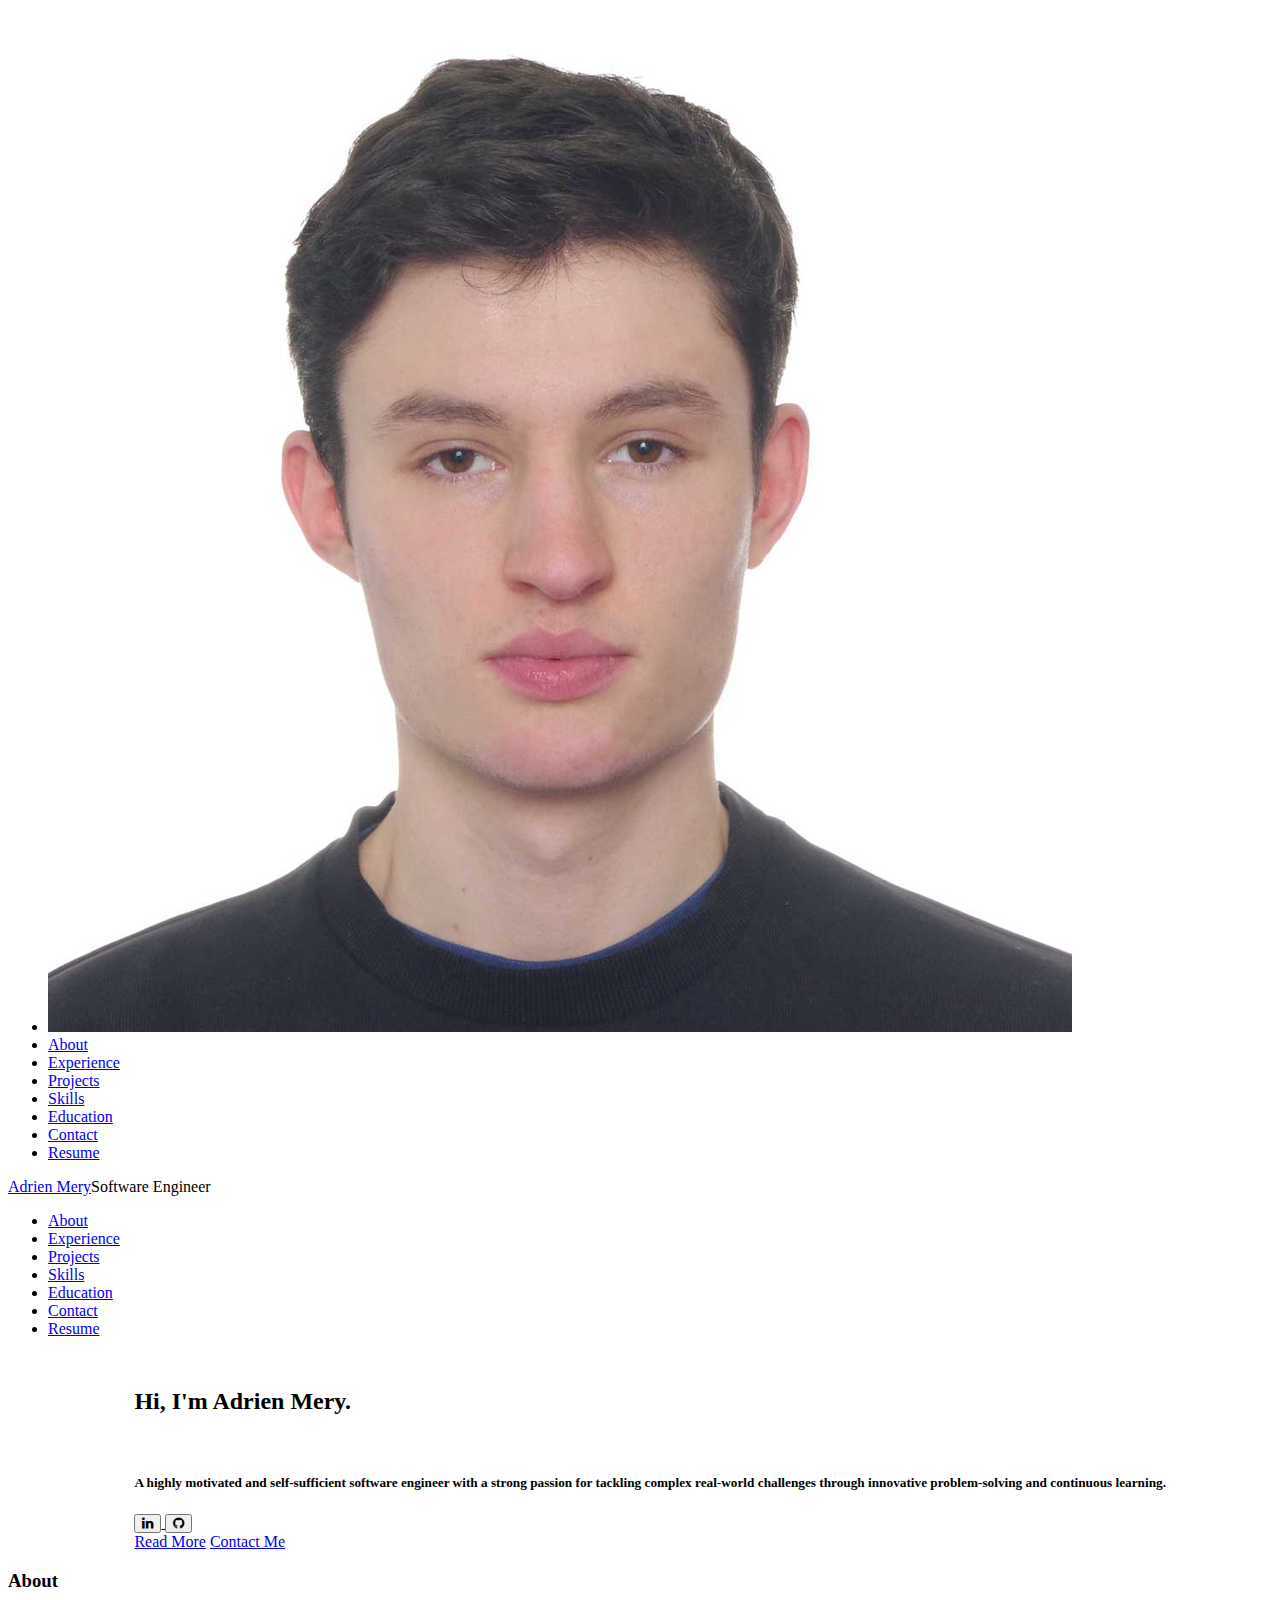
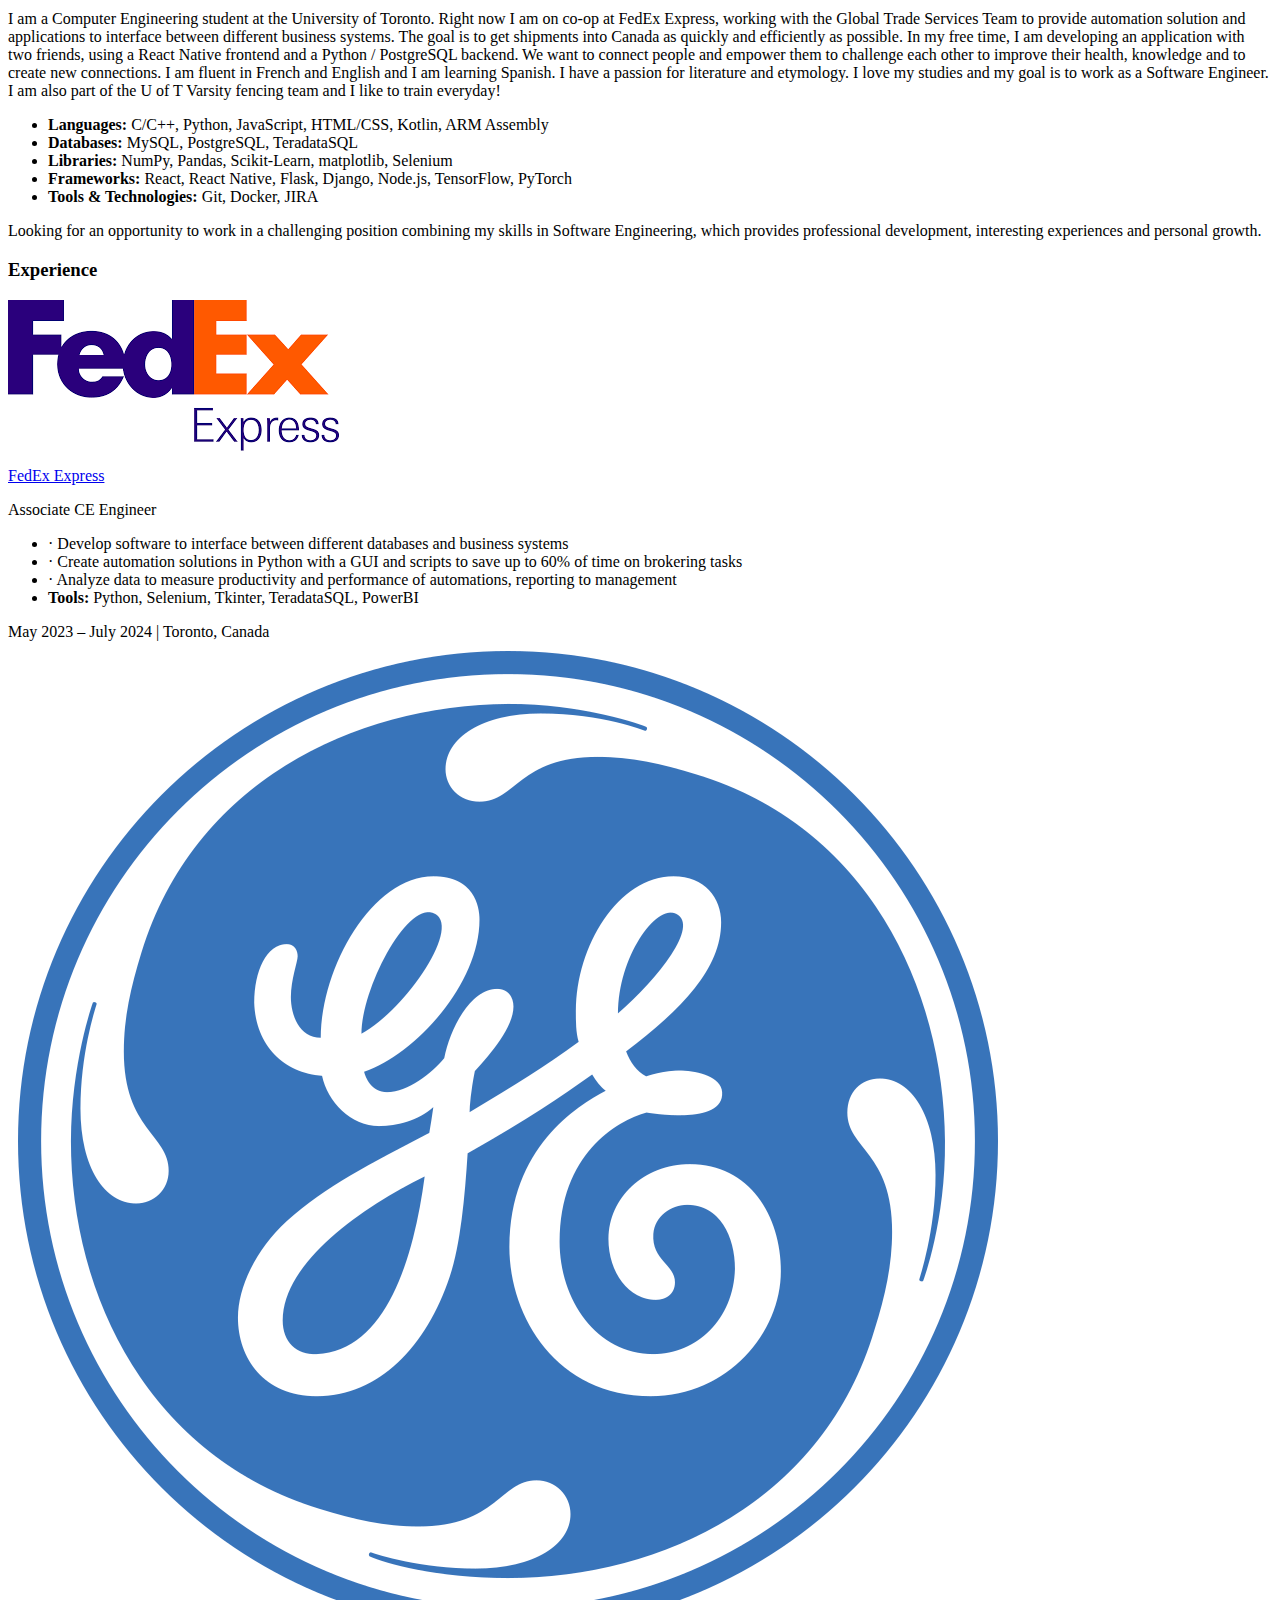
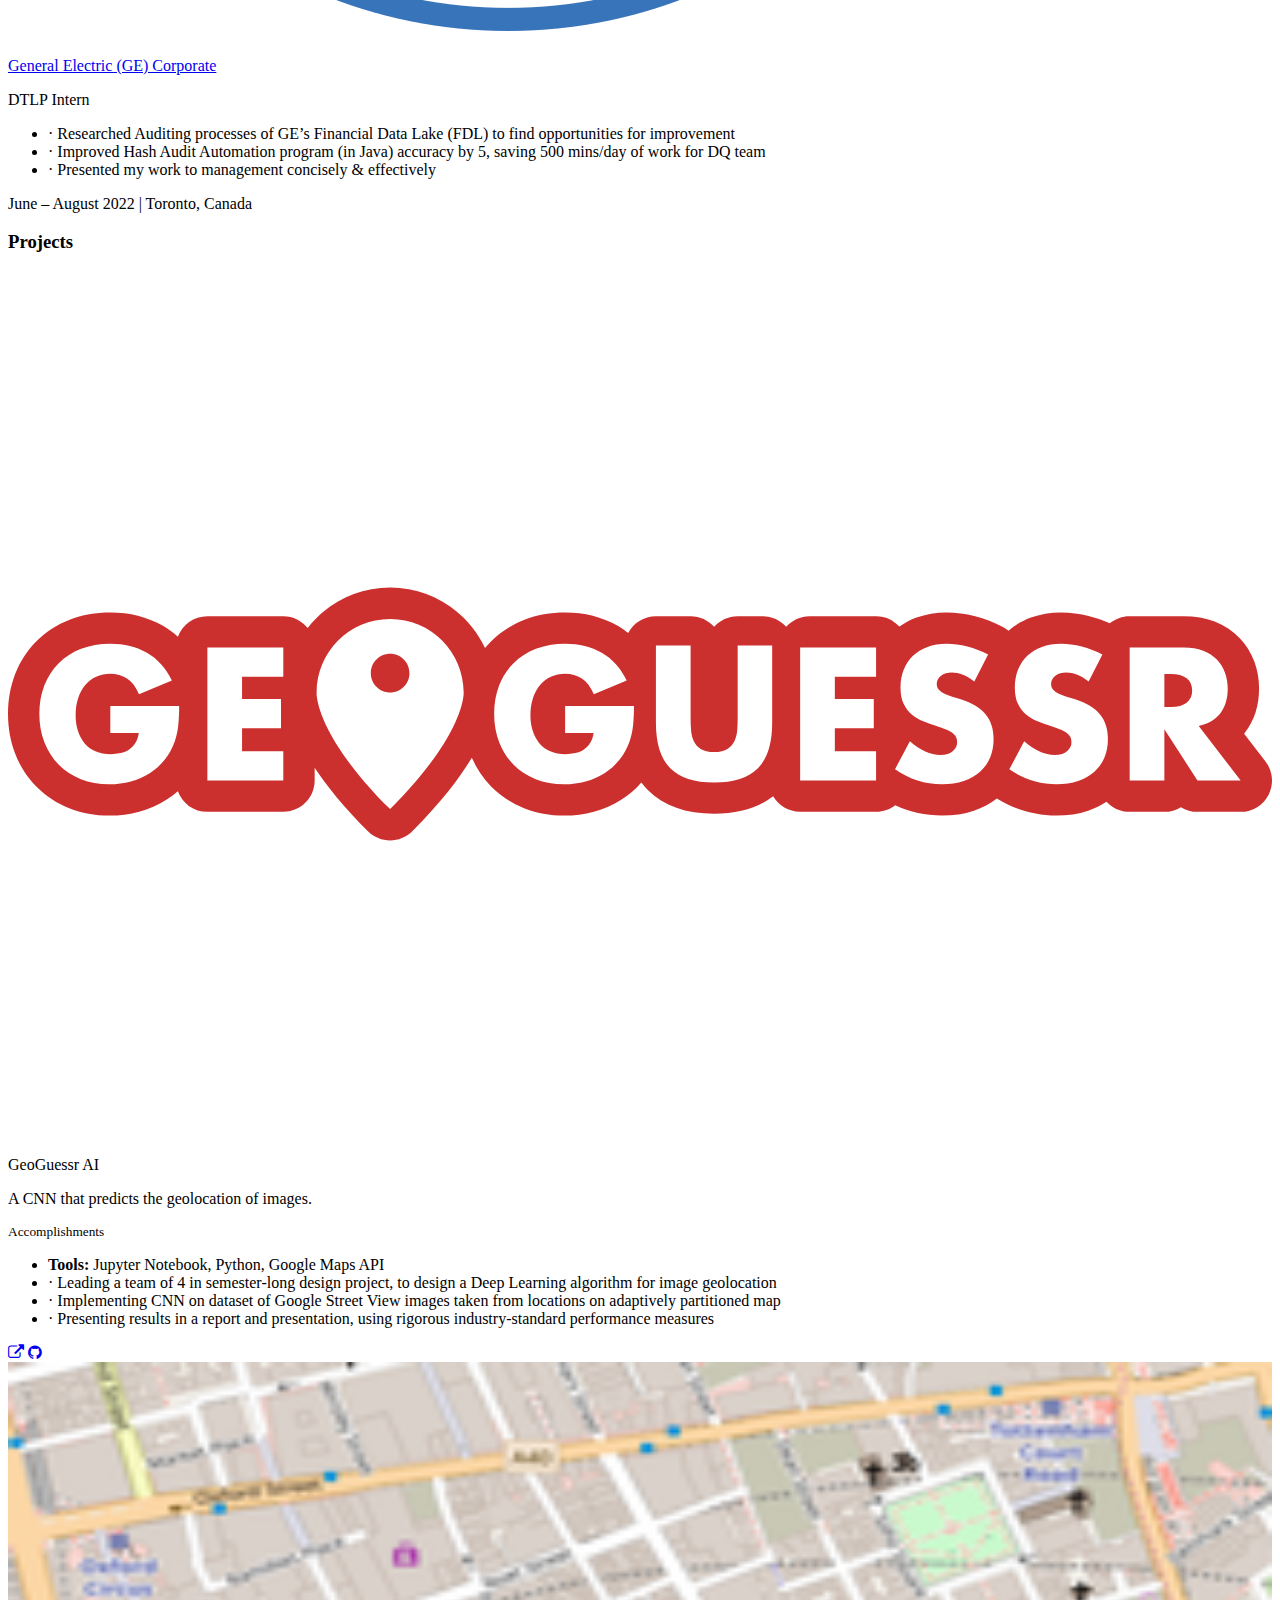
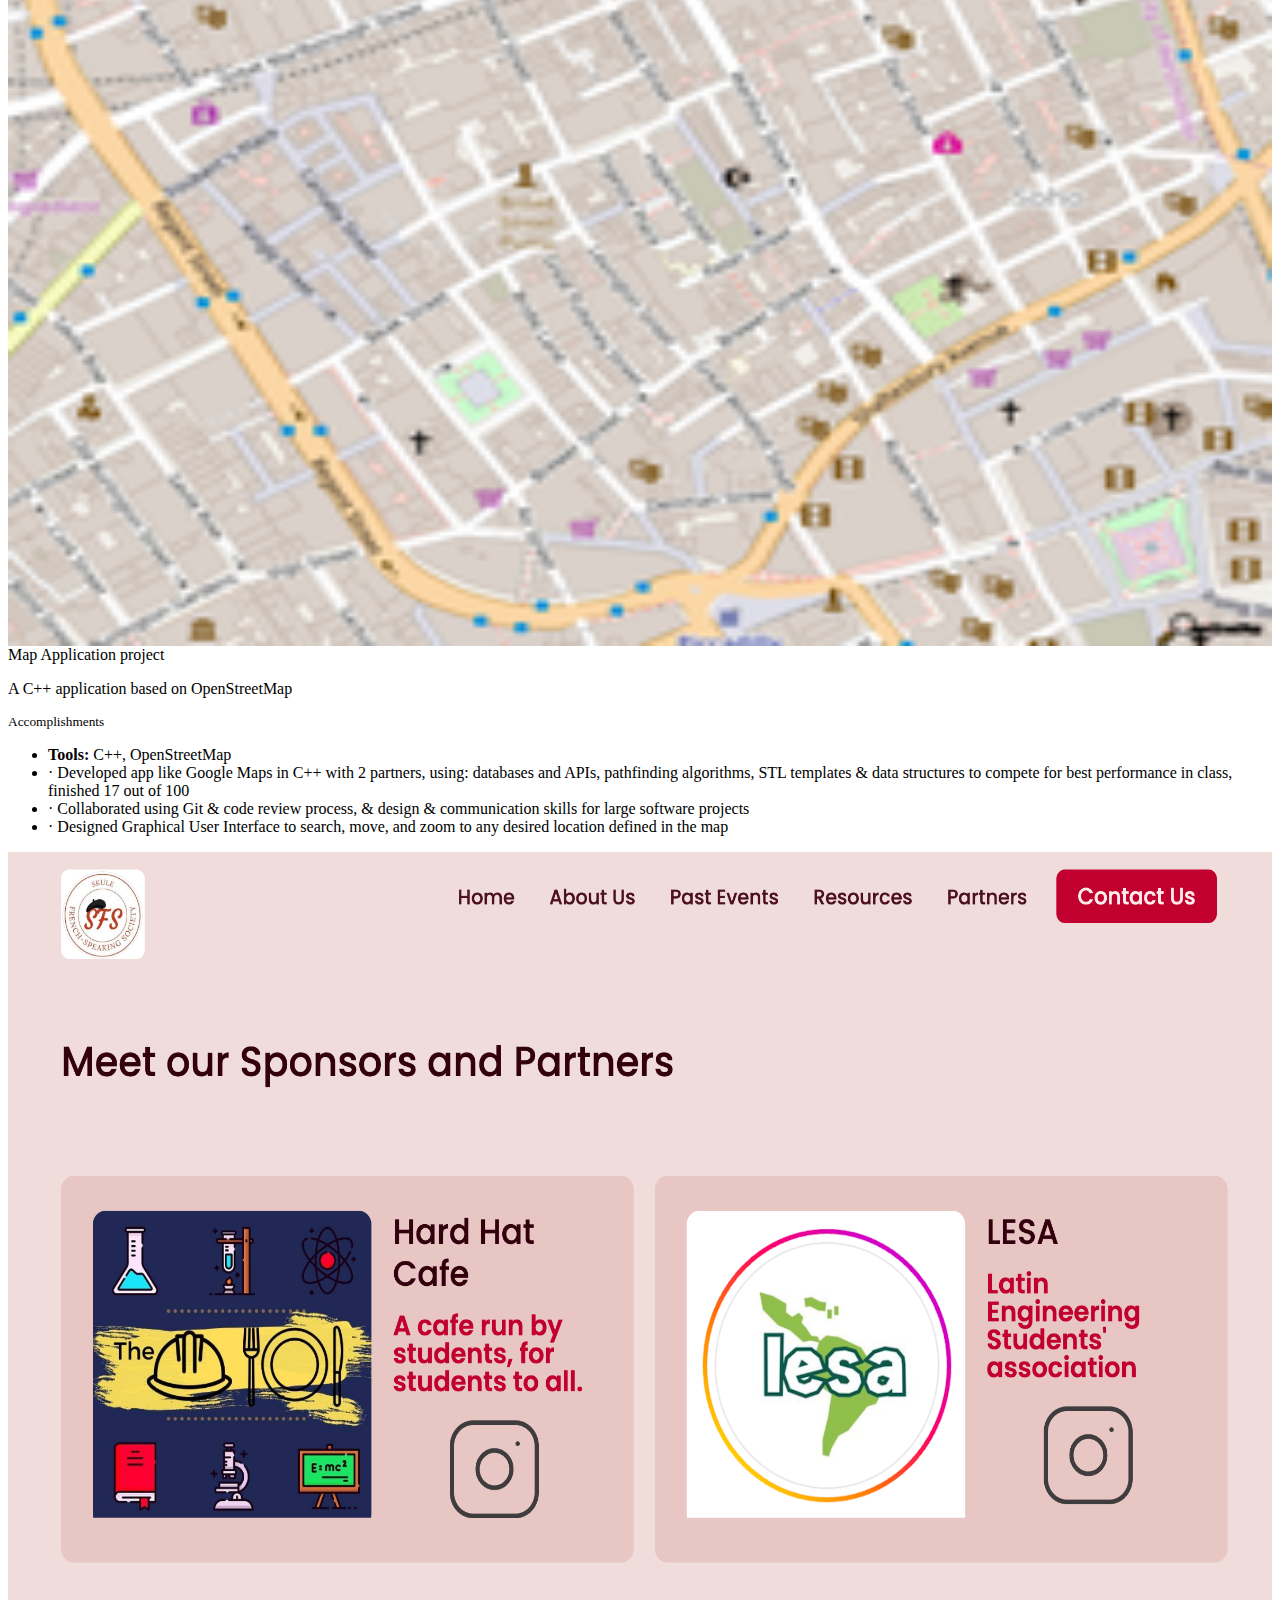
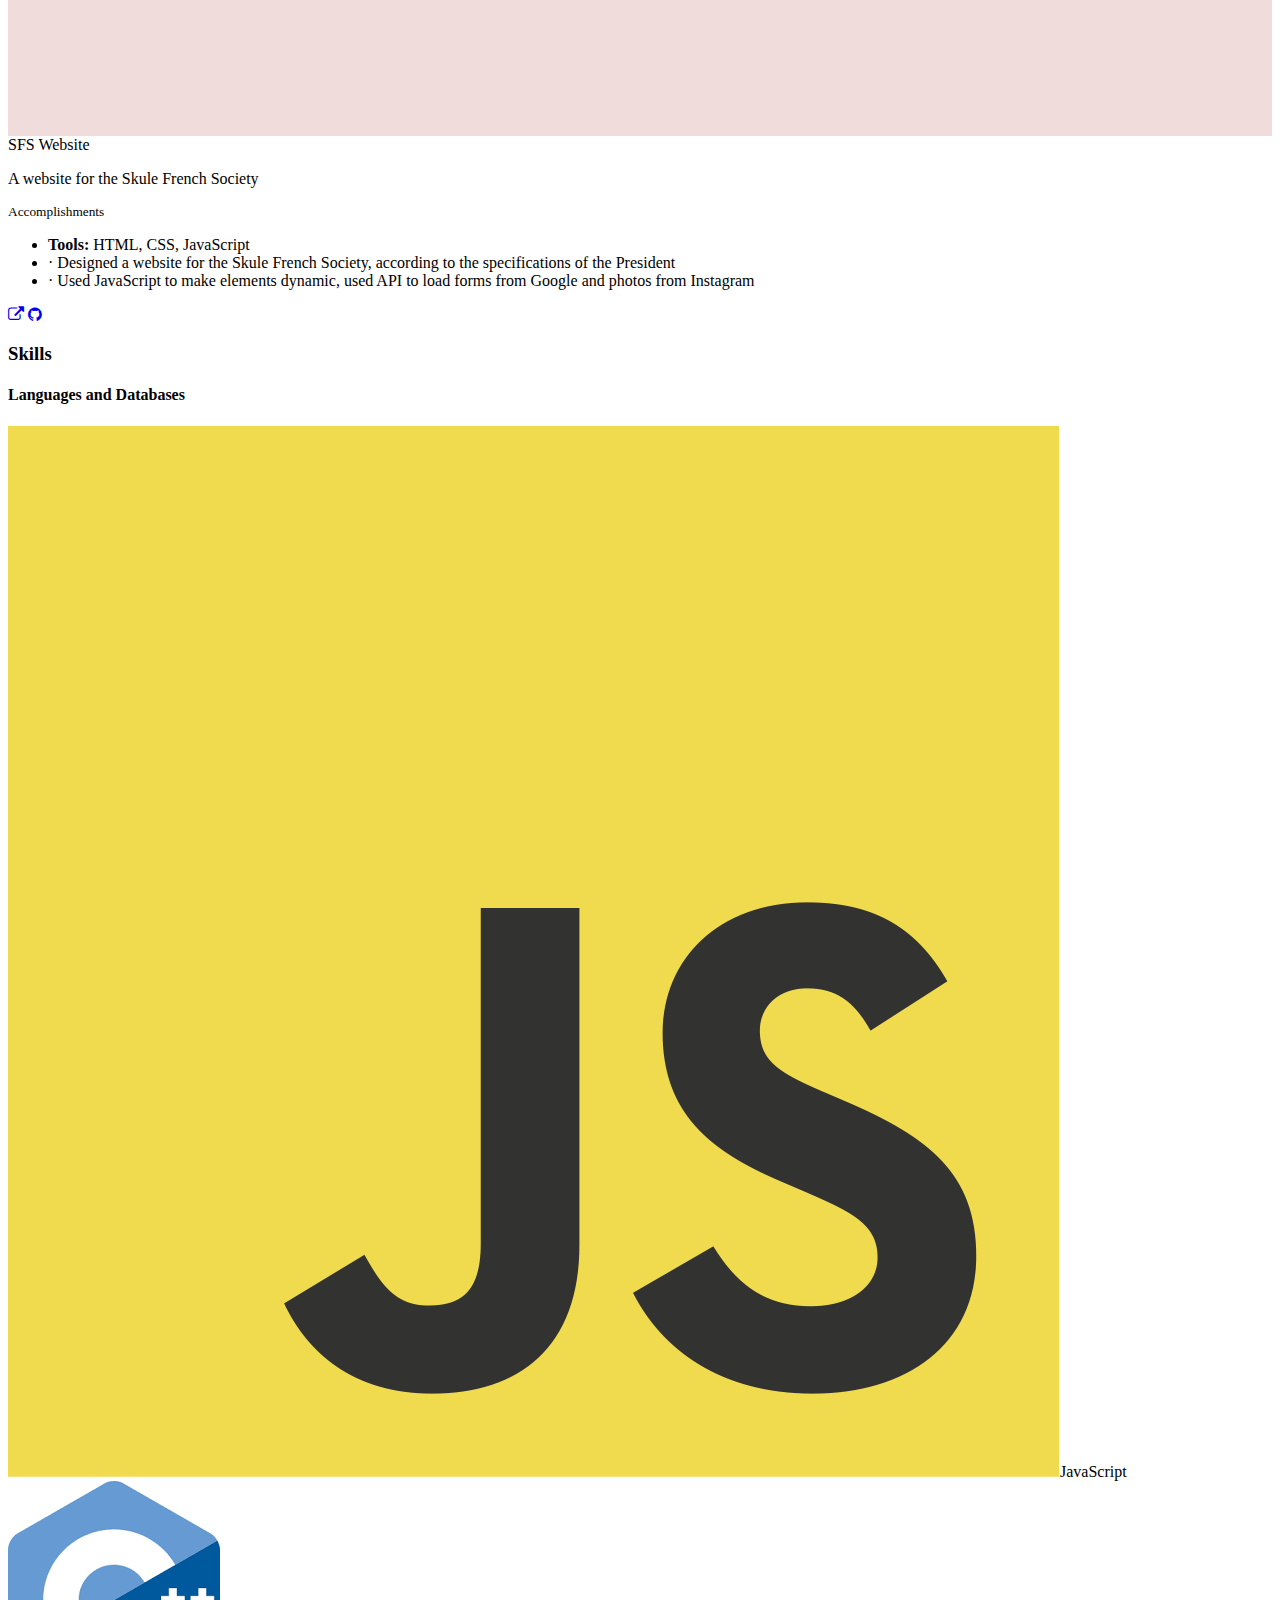
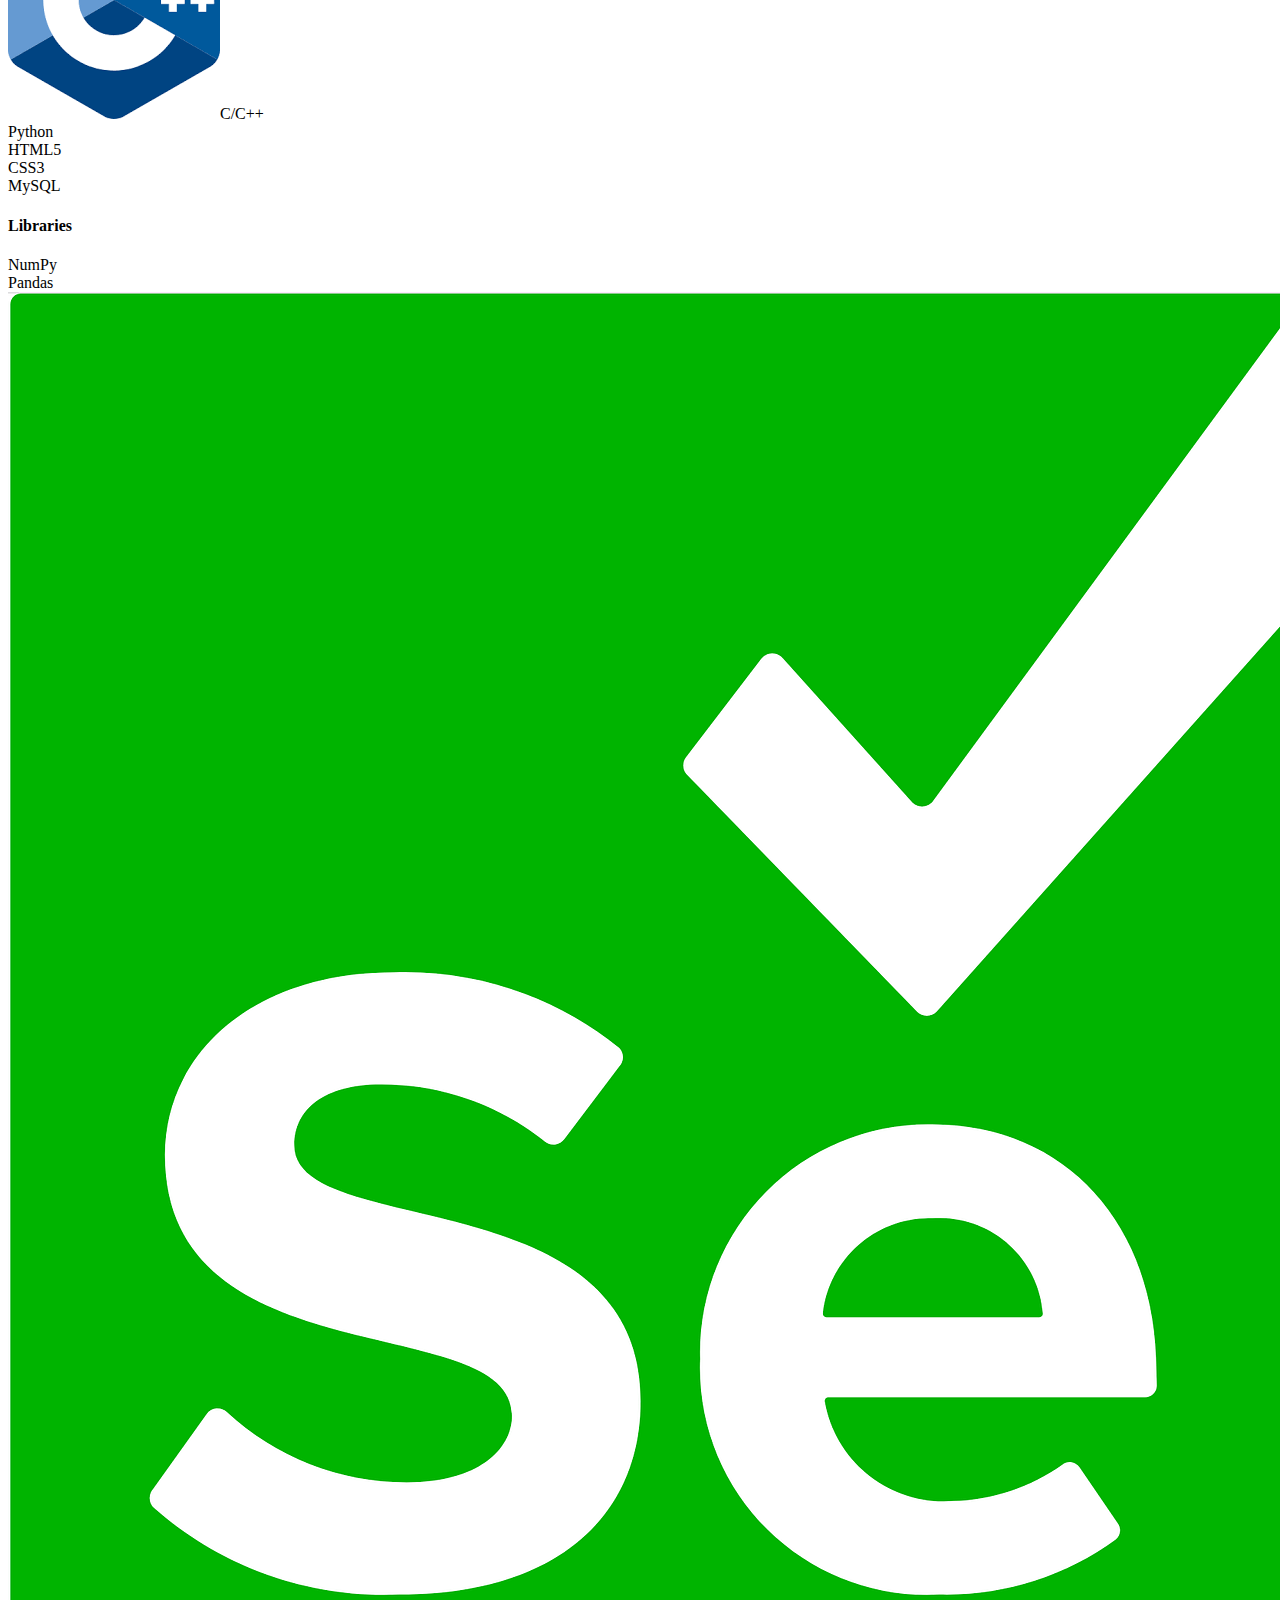
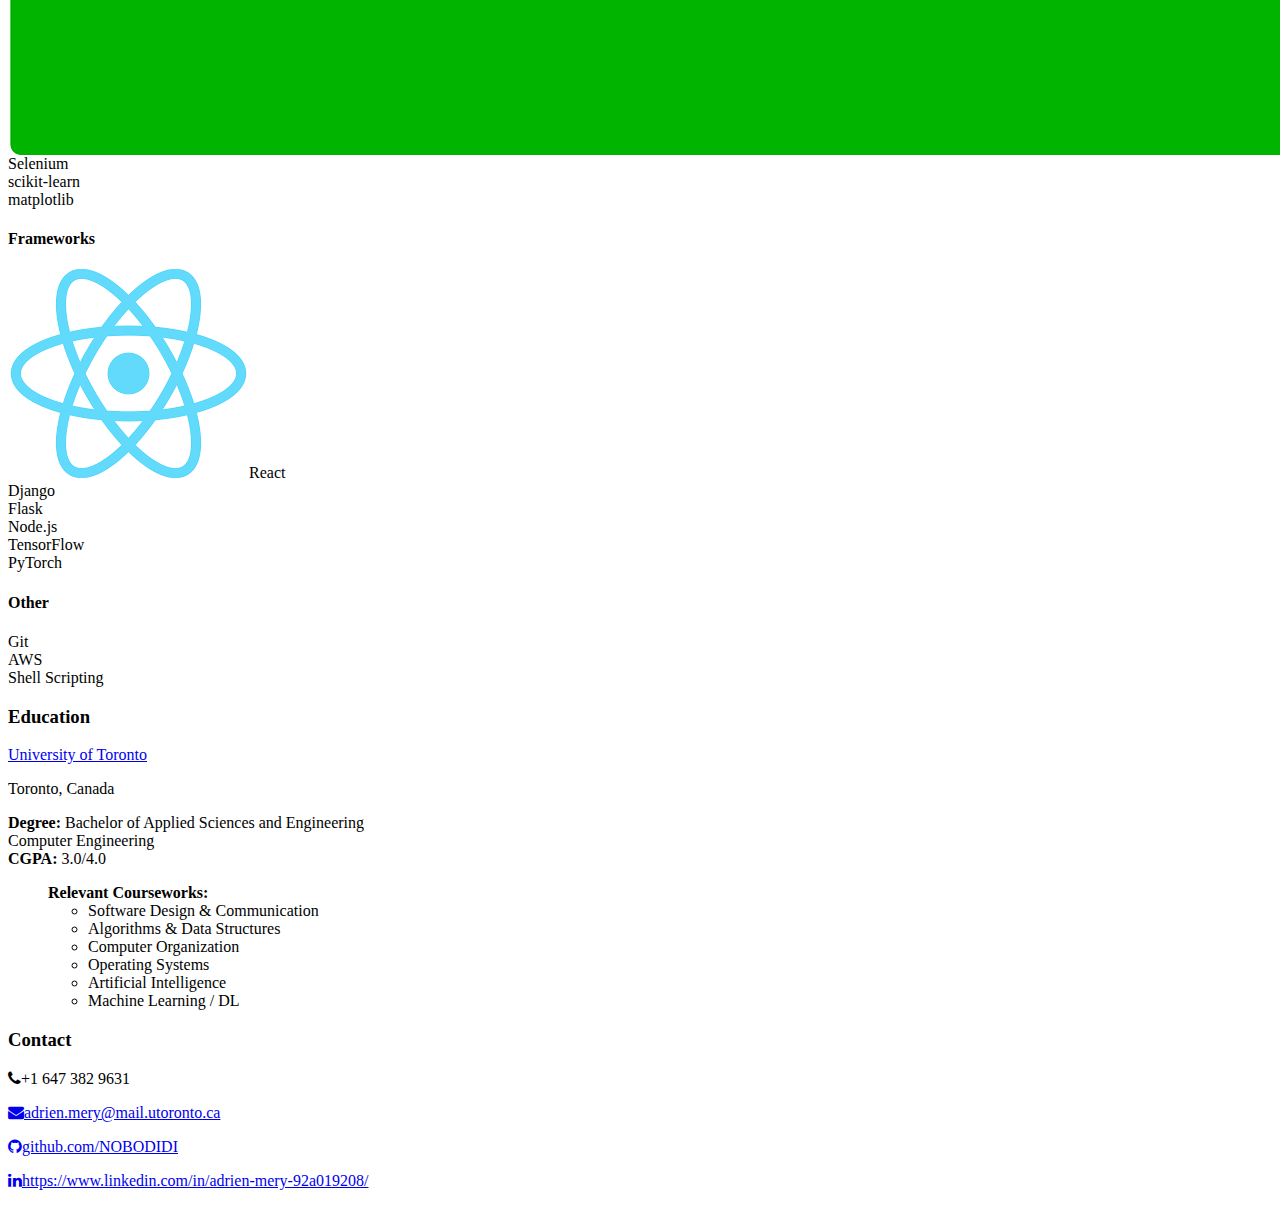
==== commit 4c7899b0: "changed intro phrase" ====
--- a/index.html
+++ b/index.html
@@ -212,7 +212,7 @@
               <h2>Hi, I'm <span class="teal">Adrien Mery.</span></h2>
               <h5 style="color:#fff">A <span class="typing" style="font-weight: 300; color:#004d40"></span></h5>
               <!-- <h5 style="color:#00796b">A <span class="typing" style="font-weight: 300; color:#fff"></span></h5> -->
-              <h5>Self-driven, quick starter, passionate programmer with a curious mind who enjoys solving a complex and challenging real-world problems.</h5>
+              <h5>A highly motivated and self-sufficient software engineer with a strong passion for tackling complex real-world challenges through innovative problem-solving and continuous learning.</h5>
             </div>
             <div class="social">
               <a href="https://www.linkedin.com/in/adrien-mery-92a019208/" target="_blank">
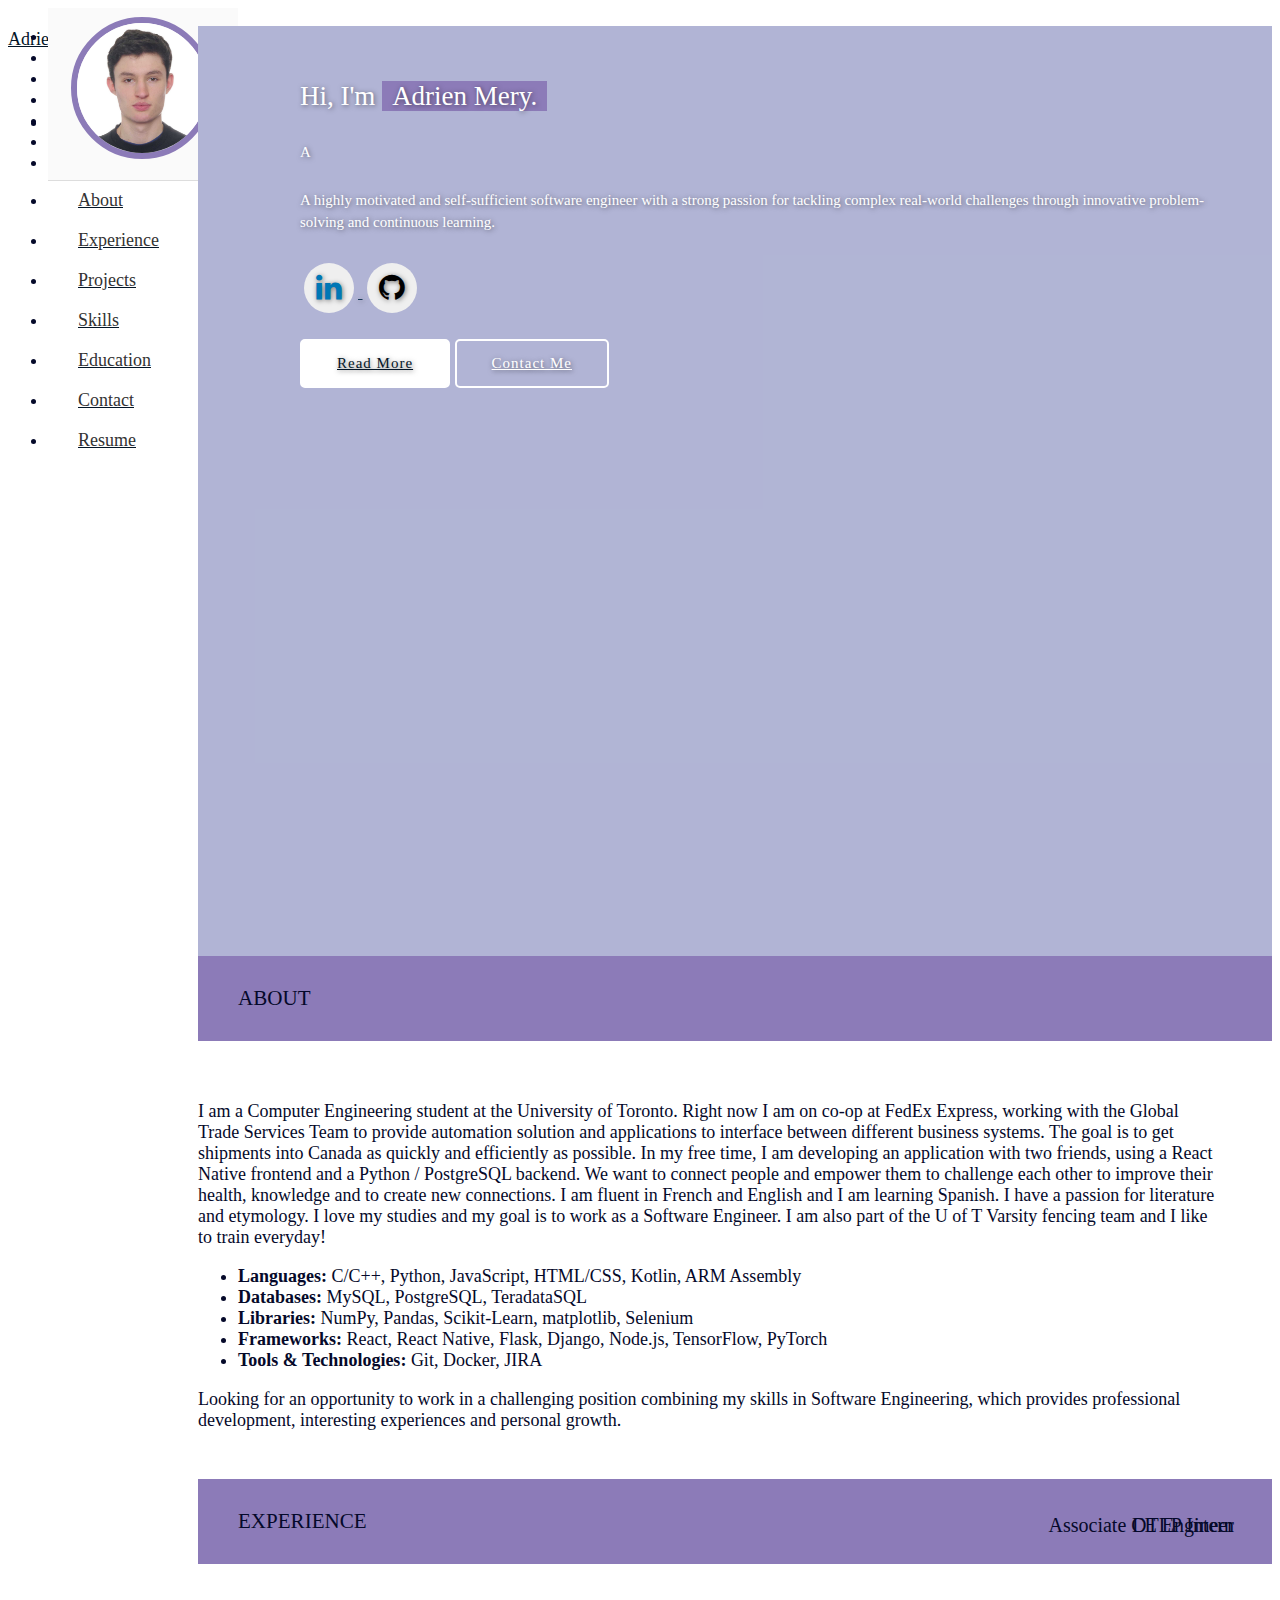
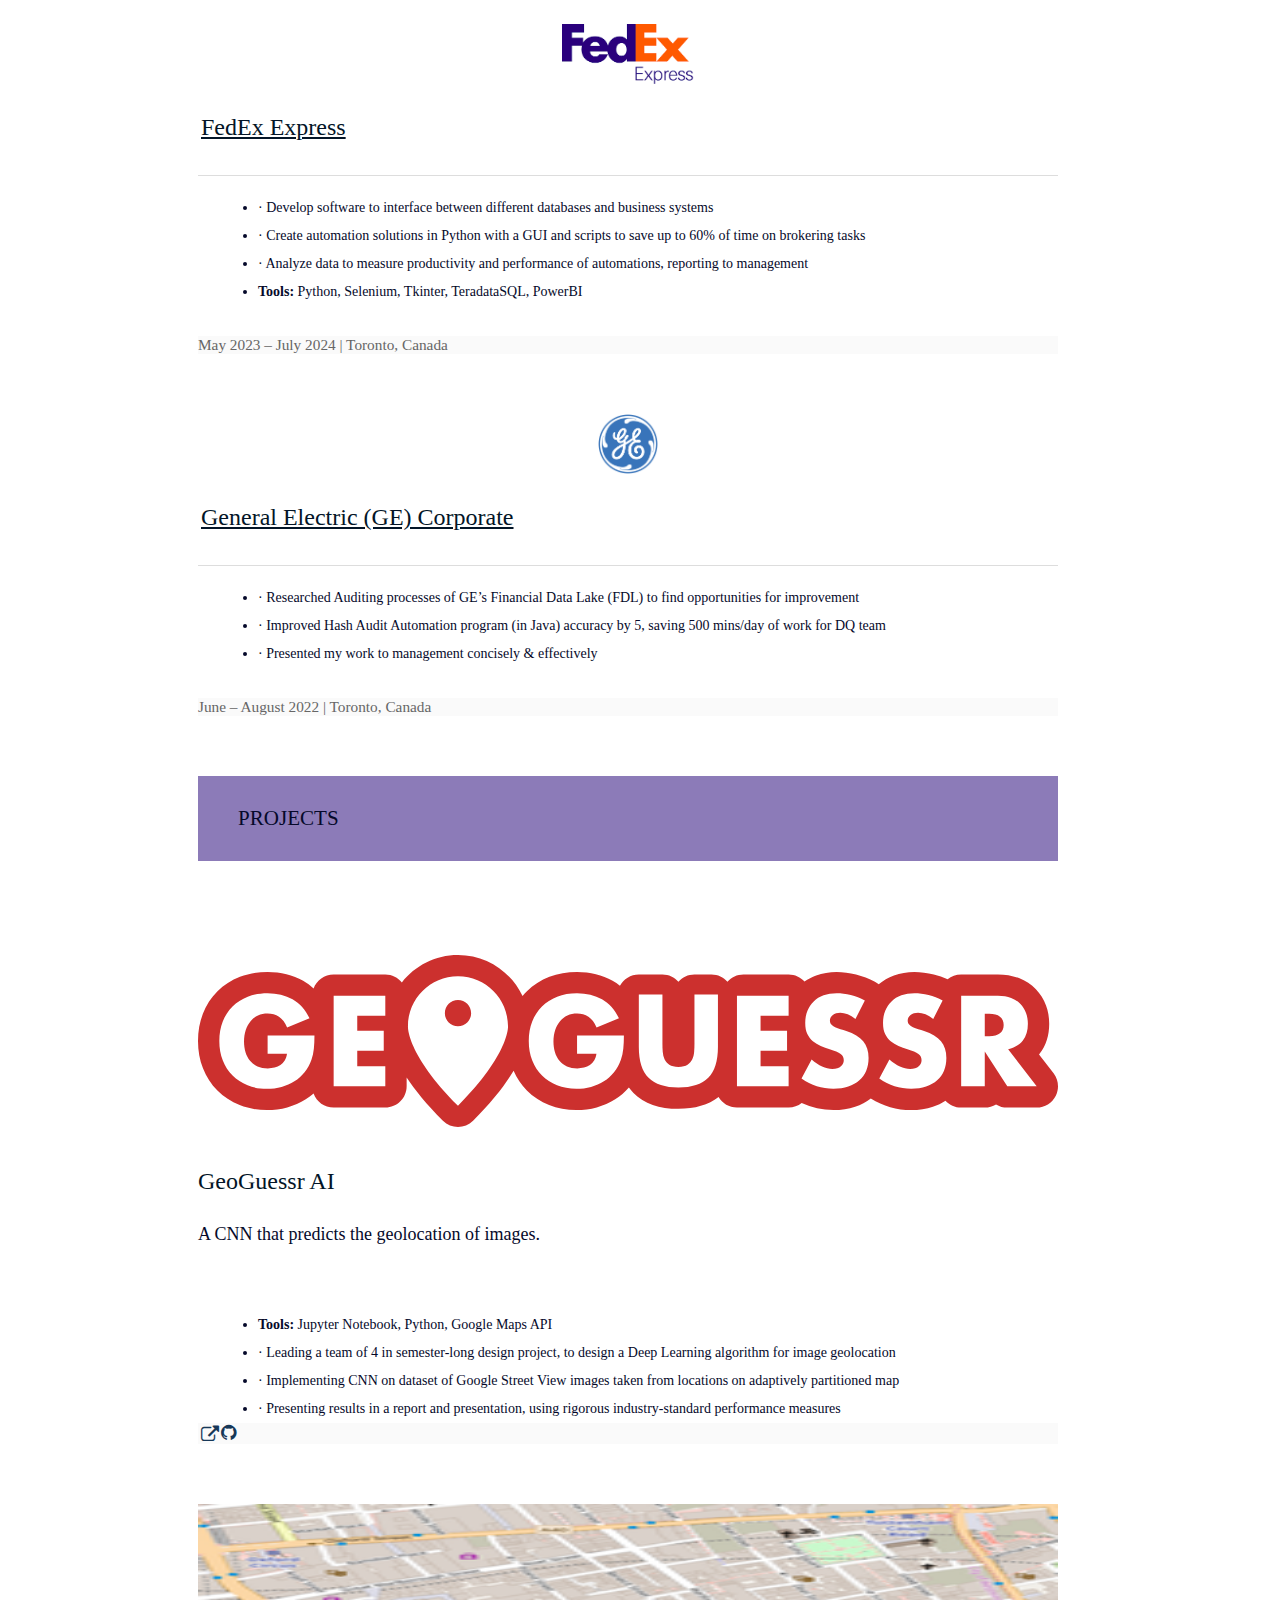
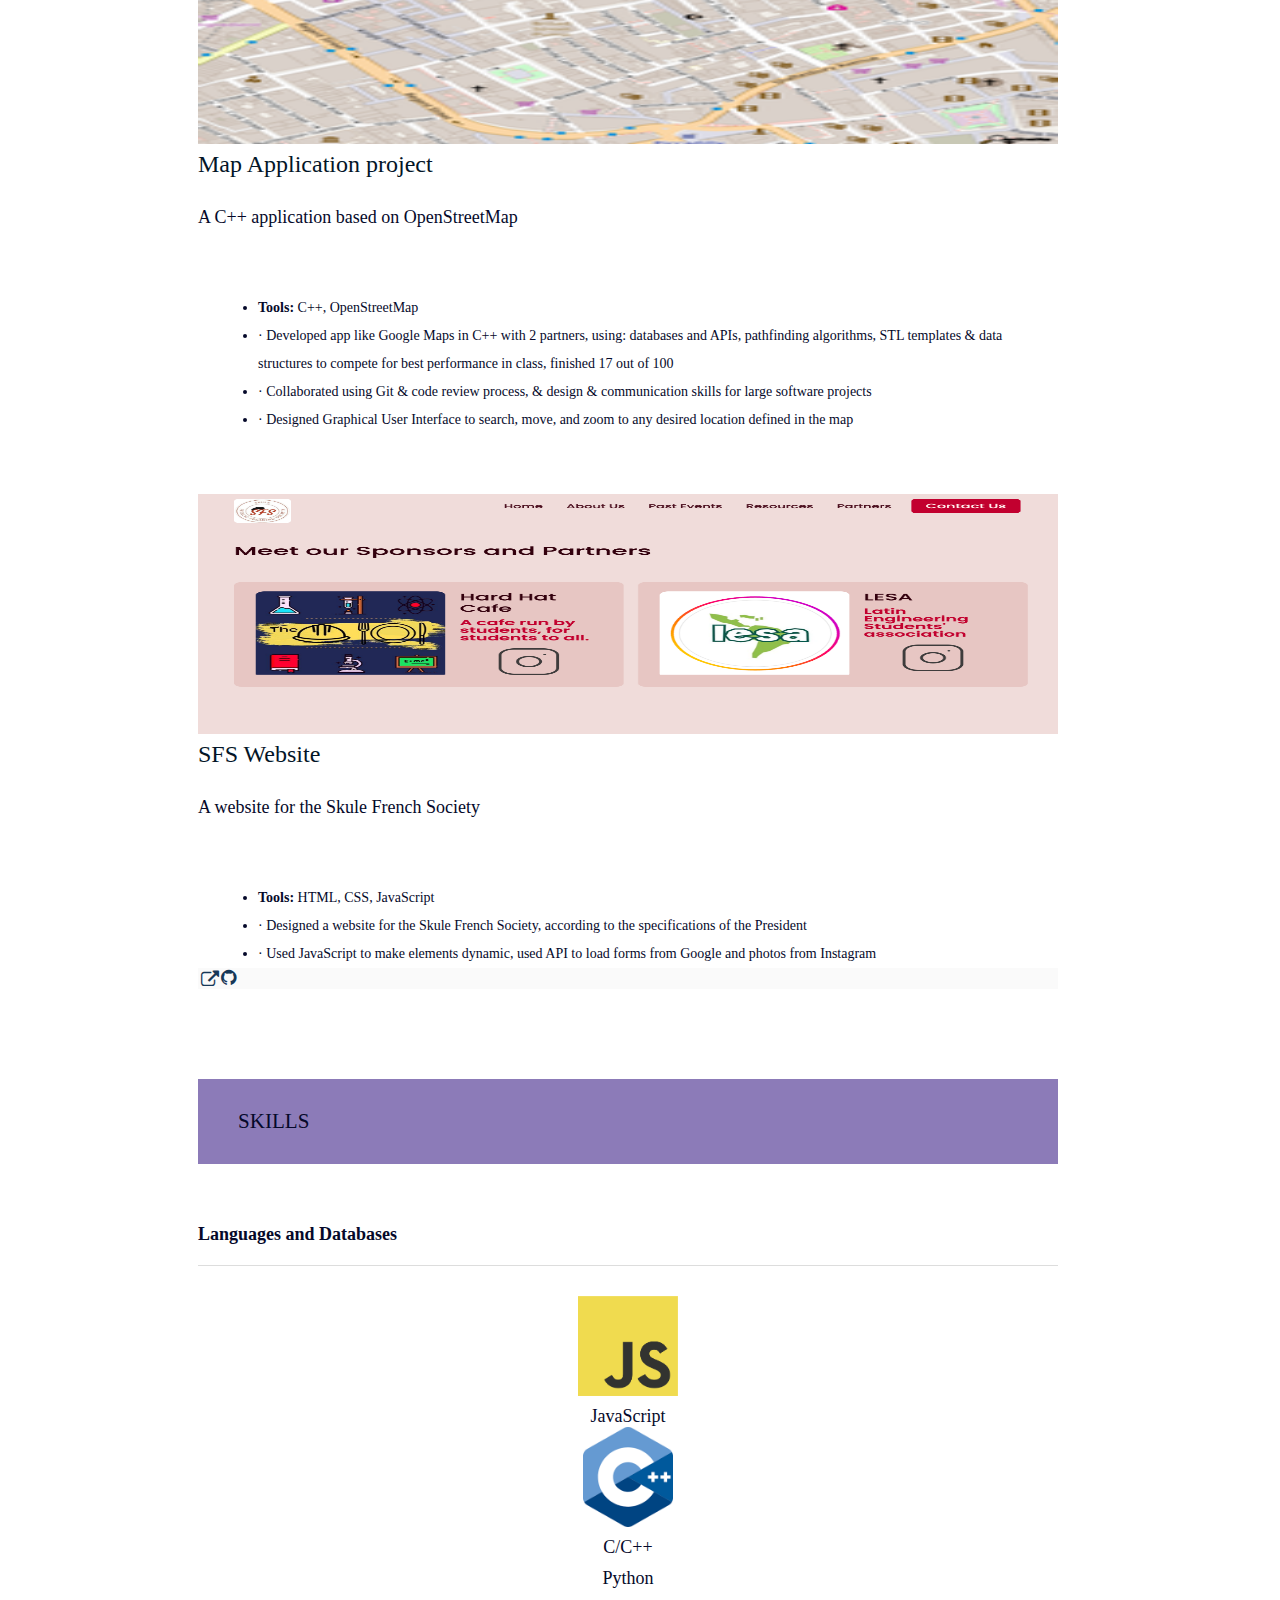
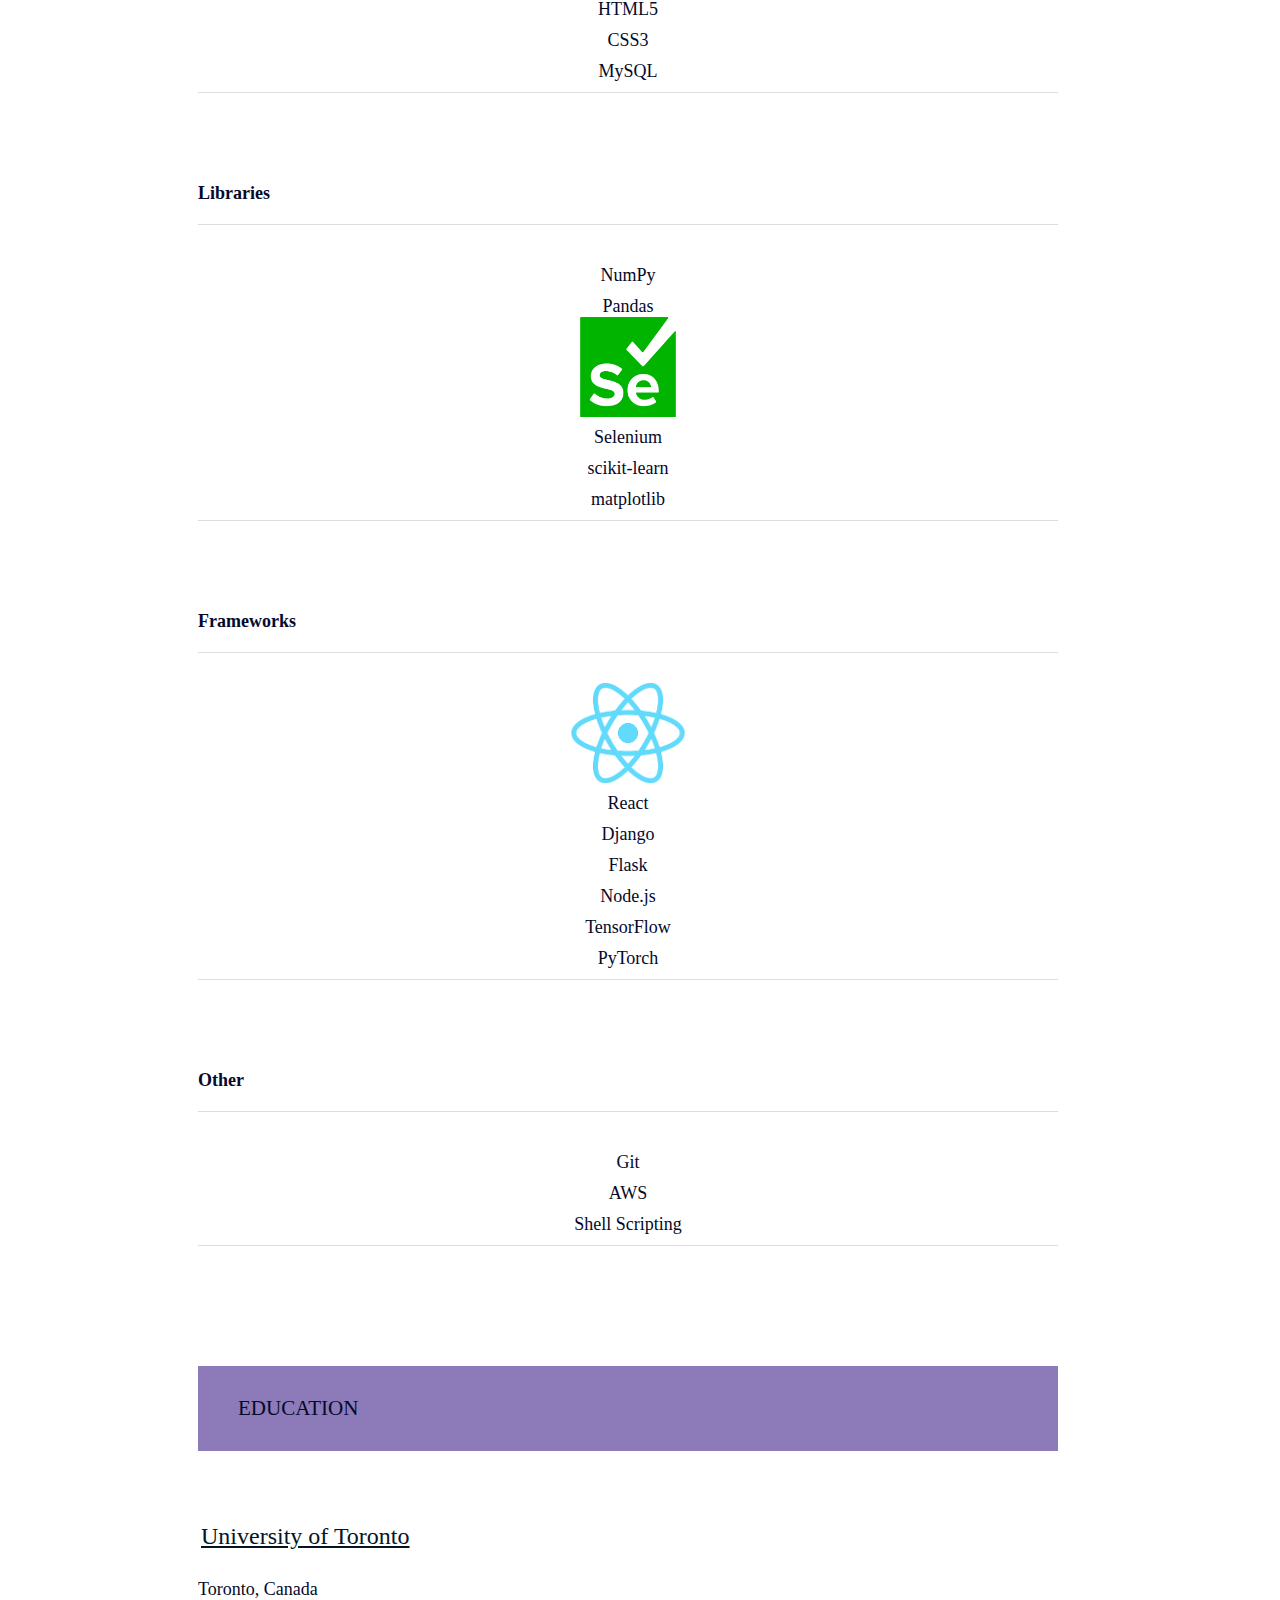
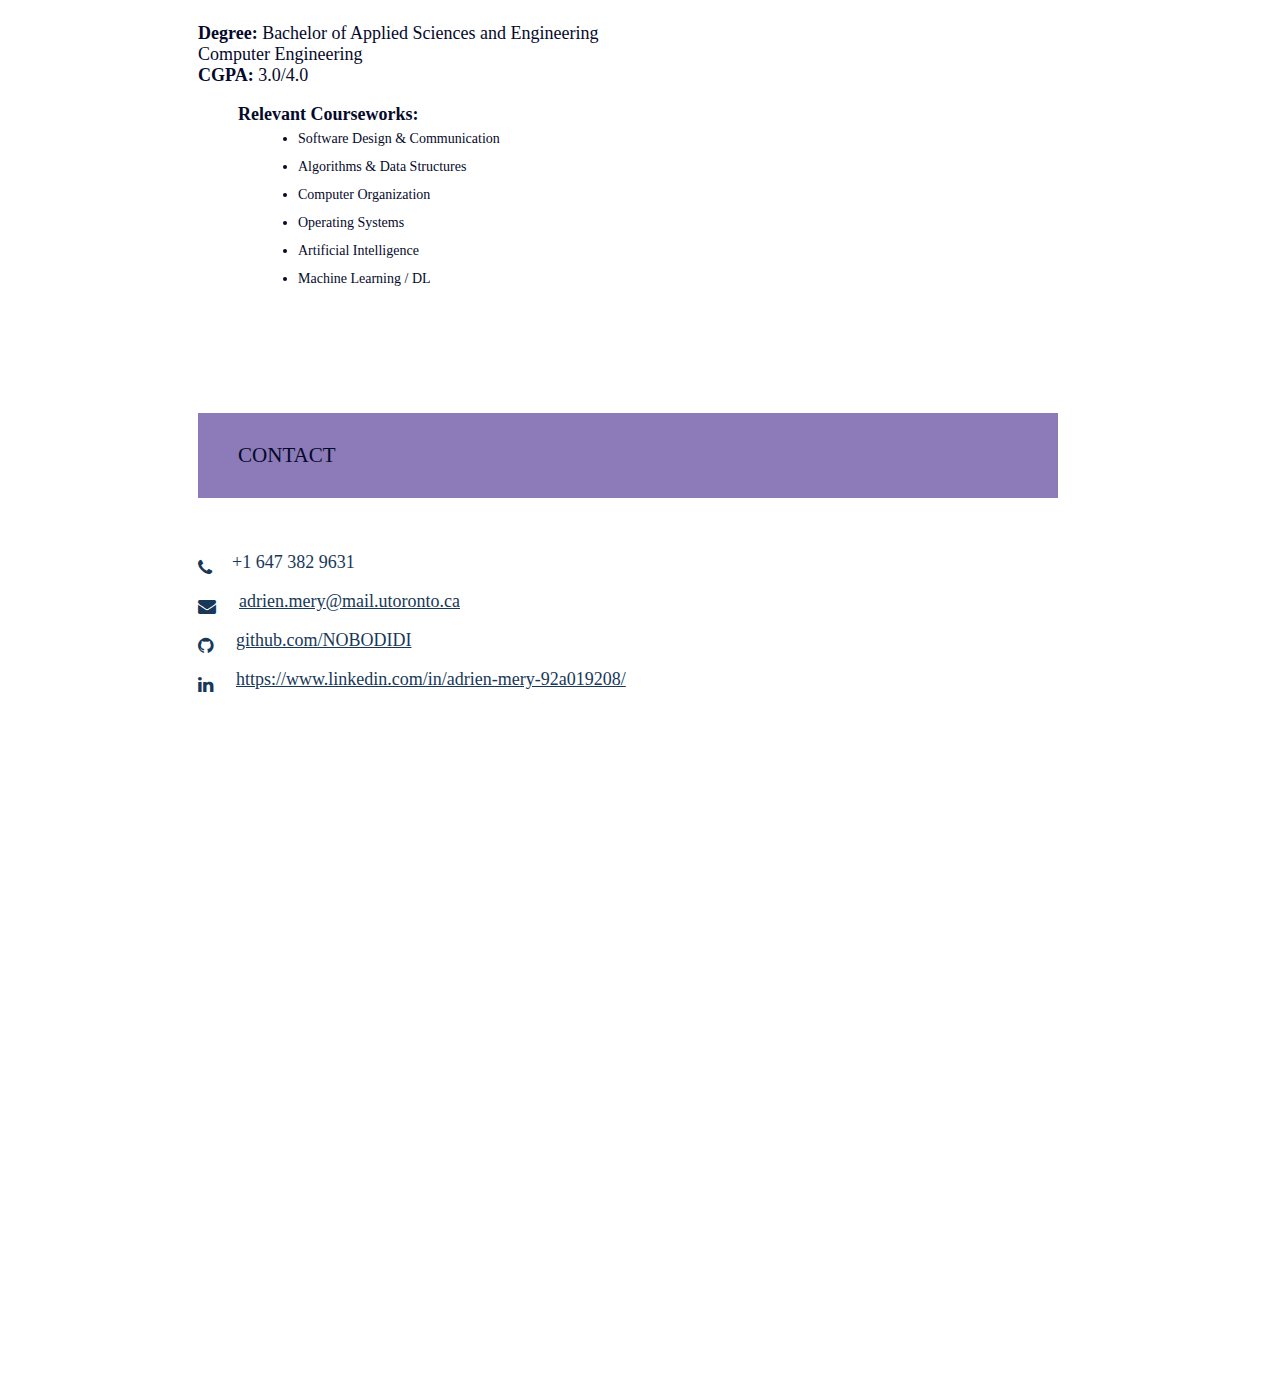
==== commit 0d970442: "change website theme" ====
--- a/index.html
+++ b/index.html
@@ -210,8 +210,7 @@
           <div class="content section-padding valign" style="margin-left: 10%; margin-top: 50px;">
             <div class="caption">
               <h2>Hi, I'm <span class="teal">Adrien Mery.</span></h2>
-              <h5 style="color:#fff">A <span class="typing" style="font-weight: 300; color:#004d40"></span></h5>
-              <!-- <h5 style="color:#00796b">A <span class="typing" style="font-weight: 300; color:#fff"></span></h5> -->
+              <h5 style="color:#fff">A <span class="typing" style="font-weight: 300; color:#031527"></span></h5>
               <h5>A highly motivated and self-sufficient software engineer with a strong passion for tackling complex real-world challenges through innovative problem-solving and continuous learning.</h5>
             </div>
             <div class="social">
--- a/assets/css/style.css
+++ b/assets/css/style.css
@@ -0,0 +1,695 @@
+.profile-pic {
+  position: relative;
+  max-width: 130px;
+  max-height: 130px;
+  width: auto;
+  height: auto;
+  overflow: hidden;
+  /* display: inline-block; */
+
+  /* background-size: cover;  */
+  margin: -31px;
+  margin-left: -7px;
+  border: 6px solid rgba(140, 123, 184, 1);
+  border-radius: 50% !important;
+}
+
+.profile-pic img {
+  width: 100%;
+  height: auto;
+}
+
+.tracker {
+  /* visibility: hidden; */
+  position: fixed;
+  /* margin-inline-end: auto;  */
+  bottom: 0;
+  right: 0;
+}
+
+@import url(https://fonts.googleapis.com/css?family=Poiret+One);
+.social {
+  margin: 0 auto;
+  width: auto;
+  text-align: inherit;
+  /* padding: 10px; */
+}
+
+.icon-btn {
+  margin-left: auto;
+  width: 50px;
+  height: 50px;
+  border: 0;
+  color: #ffffff;
+  cursor: pointer;
+  font-size: 30px;
+  line-height: 70px;
+  border-radius: 45px;
+  display: inline-block;
+  margin: 4px;
+}
+
+.github {
+  color: black;
+}
+
+.linkedin {
+  color: #0077b5;
+}
+
+.angellist {
+  color: grey;
+}
+
+.icon-btn:hover {
+  transform: scale(1.1);
+  color: #ffffff;
+}
+
+.linkedin:hover {
+  background-color: #0077b5;
+}
+
+.angellist:hover {
+  background-color: grey;
+}
+
+.github:hover {
+  background-color: black;
+}
+
+/* Buttons - Read Me, Contact Us */
+
+.readme {
+  position: relative;
+  padding: 11px 35px;
+  background: #fff;
+  color: #031527; /*DONE: button background and text colors*/
+  border: 2px solid #fff;
+  font-weight: 600;
+  font-size: 15px;
+  letter-spacing: 1px;
+  display: inline-block;
+  border-radius: 5px;
+  -webkit-border-radius: 5px;
+}
+
+/* .readme:hover{
+  color: white;
+  background-color: #00796b;
+} */
+
+.contactme {
+  position: relative;
+  padding: 11px 35px;
+  background: none;
+  color: #fff;
+  border: 2px solid #fff;
+  font-weight: 600;
+  font-size: 15px;
+  letter-spacing: 1px;
+  display: inline-block;
+  margin-top: 1.5em;
+  border-radius: 5px;
+  -webkit-border-radius: 5px;
+}
+
+.contactme:hover {
+  color: #3c6183; /*DONE: change color*/
+  background-color: white;
+}
+/* main body */
+
+/* body-color */
+
+body {
+  color: #05092a; /*DONE: changed text color*/
+  font-size: 18px;
+}
+
+/* body {
+  color: black;
+  font-size: 18px;
+} */
+
+/* main a -- links */
+
+a {
+  color: #173858; /*DONE: links colors*/
+}
+
+/* main blockqoute */
+
+/* blockquote {
+  border-left: 5px solid #795548;
+  color: #795548;
+  font-size: 125%;
+  font-weight: 400;
+  margin: 20px 0;
+  padding-left: 1.5rem;
+} */
+
+blockquote {
+  border-left: 5px solid #795548;
+  color: #795548;
+  font-size: 125%;
+  font-weight: 400;
+  margin: 20px 0;
+  padding-left: 1.5rem;
+}
+
+blockquote * {
+  font-size: inherit;
+  line-height: inherit;
+}
+
+.text-center {
+  text-align: center;
+}
+
+/* main nav */
+
+nav {
+  background: white;
+  box-shadow: none;
+  height: 0;
+}
+
+/* nav {
+  background: rgb(149, 126, 212);
+  box-shadow: none;
+  height: 0;
+} */
+
+nav i {
+  padding: 0 15px;
+  position: relative;
+  top: 5px;
+}
+
+/* main */
+
+/* main {
+  background: url(../../assets/img/bg.png) repeat;
+  padding-left: 190px;
+} */
+
+main {
+  background: url(../../assets/img/bg.png) repeat;
+  padding-left: 190px;
+}
+
+dl {
+  margin-top: 0.5rem;
+}
+
+dd {
+  display: inline-block;
+  font-weight: 500;
+  margin-left: 0;
+}
+
+dt {
+  display: inline-block;
+  margin-left: 0.5rem;
+}
+
+ul.side-nav {
+  width: 190px;
+}
+
+ul.side-nav li {
+  padding: 0;
+}
+
+/* ul.side-nav.fixed a {
+  box-sizing: content-box;
+  color: rgb(48, 122, 207);
+  display: block;
+  line-height: 100%;
+  padding: 10px 0 12px;
+} */
+
+ul.side-nav.fixed a {
+  box-sizing: content-box;
+  color: rgb(16, 202, 56);
+  display: block;
+  line-height: 100%;
+  padding: 10px 0 12px;
+}
+
+ul.table-of-contents li.logo a.active,
+ul.table-of-contents li.logo a:hover {
+  border: none;
+  font-weight: 200;
+}
+
+/* ul.side-nav.fixed li.logo {
+  background-color: #fafafa;
+  border-bottom: 1px solid #ddd;
+  box-sizing: content-box;
+  min-height: 90px;
+  padding: 30px 30px 40px;
+} */
+
+ul.side-nav.fixed li.logo {
+  background-color: #fafafa;
+  border-bottom: 1px solid #ddd;
+  box-sizing: content-box;
+  min-height: 90px;
+  padding: 30px 30px 40px;
+}
+
+ul.side-nav.fixed li.logo a {
+  font-weight: 200;
+  line-height: 100%;
+}
+
+ul.table-of-contents li:not(.logo) a.active,
+ul.table-of-contents li:not(.logo) a:hover {
+  background-color: #fafafa;
+  border-left: 3px solid;
+}
+
+ul.side-nav.fixed.table-of-contents li:not(.logo) a span,
+ul#slide-out li:not(.logo) a span {
+  color: #333 !important;
+}
+
+li.logo span {
+  display: block;
+  font-size: 14px;
+}
+
+.brand-logo h1 {
+  font-size: inherit;
+  line-height: inherit;
+  margin: inherit;
+  font-weight: inherit;
+}
+
+.container {
+  width: 95%;
+}
+
+h3 {
+  font-weight: 200;
+  margin-bottom: 60px;
+  margin-top: 0;
+  padding: 30px 40px;
+  text-transform: uppercase;
+}
+
+.section {
+  padding-bottom: 30px;
+  padding-top: 0;
+  position: relative;
+}
+
+.full-height {
+  height: 100vh;
+}
+
+/* Original */
+
+/* #intro.section {
+  background: url(../../assets/img/white-ai-wallpaper.jpg) no-repeat top center/cover;
+  position: relative;
+} */
+
+#intro.section {
+  background: #7d83b9 repeat; /*DONE: changed background color*/
+  position: relative;
+}
+
+#intro.section .container {
+  color: white;
+  font-weight: 200;
+  left: 0;
+  position: absolute;
+  top: 0;
+}
+
+/* #intro.section .container *:not(span) {
+  font-weight: 300;
+  line-height: 150%;
+  padding: 0 30px;
+  text-shadow: 1px 1px 5px rgba(0, 0, 0, 0.5);
+} */
+
+#intro.section .container *:not(span) {
+  font-weight: 300;
+  /* font-weight: 400; */
+  line-height: 150%;
+  /* padding: 0 0px; */
+  text-shadow: 1px 1px 5px rgba(0, 0, 0, 0.5);
+}
+
+#intro.section .underline {
+  border-bottom: 5px solid #24305e;
+}
+
+#intro.section .teal {
+  padding: 0 10px;
+}
+
+.overlay {
+  background-color: rgba(255, 255, 255, 0.4);
+  height: 100%;
+  left: 0;
+  position: absolute;
+  top: 0;
+  width: 100%;
+}
+
+.waves-effect.waves-blue .waves-ripple {
+  /* The alpha value allows the text and background color
+   of the button to still show through. */
+  background-color: rgba(33, 150, 243, 0.2);
+}
+
+.card {
+  margin-bottom: 60px;
+}
+
+.card .role {
+  font-size: 1.25rem;
+  position: absolute;
+  right: 38px;
+  top: 35px;
+}
+
+.card li a {
+  margin-right: 0;
+  color: #333;
+  border-bottom: 2px solid #ffab40;
+}
+
+.card li a:hover {
+  color: #333;
+  font-weight: 500;
+}
+
+.card .card-content {
+  padding-bottom: 30px;
+}
+
+.card .card-content p {
+  padding: 5px 0 0;
+}
+
+.card h5 {
+  font-size: 1.5rem;
+  margin-bottom: -0.5rem;
+  margin-top: 2rem;
+}
+
+.card h6 {
+  font-weight: 300;
+  letter-spacing: 1px;
+  margin-top: 2rem;
+  text-transform: uppercase;
+}
+
+#experience .card-action {
+  background-color: rgba(0, 0, 0, 0.02);
+  border: none;
+}
+
+#experience .card .col.s12.m2 a {
+  display: block;
+}
+
+#experience .card .col.s12.m2 a img {
+  max-height: 60px;
+}
+
+.card-action span {
+  font-size: 85%;
+  color: #666;
+}
+
+.card ul {
+  margin-bottom: 0;
+}
+
+.card ul li {
+  line-height: 200%;
+  list-style-type: disc;
+  margin-left: 24px;
+}
+
+.card ul li li {
+  color: #666;
+  font-size: 13px;
+}
+
+.card .card-title {
+  font-size: 24px;
+}
+
+.card .card-content .card-title {
+  line-height: 2.5rem;
+}
+
+.card i.right {
+  margin-left: 10px;
+}
+
+a.hoverline {
+  border-bottom: 3px solid transparent !important;
+  padding: 3px 3px 0 3px;
+  transition: 0.25s all;
+  -moz-transition: 0.25s all;
+  -webkit-transition: 0.25s all;
+}
+
+/* main a.hoverline */
+
+/* a.hoverline:hover {
+  border-bottom: 3px solid #24305e !important;
+} */
+
+a.hoverline:hover {
+  border-bottom: 3px solid #173858 !important; /*DONE: changed hover color*/
+}
+
+#skills .card.large {
+  height: 360px;
+}
+
+#skills h4 {
+  border-bottom: 1px solid #ddd;
+  margin-bottom: 30px;
+  padding-bottom: 20px;
+}
+
+#skills .col img.responsive-img {
+  margin: 0 auto;
+  max-height: 100px;
+  padding-bottom: 10px;
+  text-align: center;
+  vertical-align: middle;
+  display: table-cell;
+}
+
+.card.large .card-content p {
+  color: inherit;
+  margin: 0;
+  padding: 30px 0;
+}
+
+#experience .card-content .row {
+  border-bottom: 1px solid #ddd;
+  padding-bottom: 10px;
+}
+
+.card.large .card-image {
+  height: 230px;
+}
+
+.card.large .card-content {
+  height: auto;
+}
+
+.card.medium .card-image {
+  height: 240px;
+}
+
+.card-action a.btn-floating {
+  margin-bottom: 0;
+}
+
+#contact a:not(.btn-floating) {
+  bottom: 6px;
+  left: 20px;
+  position: relative;
+}
+
+#experience .col.s12.m2 {
+  text-align: center;
+}
+
+.fa-external-link:before {
+  left: 3px;
+  position: relative;
+  top: 2px;
+}
+
+small {
+  display: none;
+}
+
+.grey-text {
+  color: #666 !important;
+}
+
+/* main .teal-text */
+
+.teal-text {
+  color: #031527 !important; /*DONE: changed text color*/
+}
+
+/* .teal-text {
+  color: #0b5e86 !important;
+} */
+
+/* .teal */
+
+.teal {
+  background-color: #8c7bb8 !important; /*DONE: changed background color*/
+}
+
+/* .teal {
+  background-color: #00695c !important;
+} */
+
+@media (min-width: 1200px) {
+  #experience .container {
+    width: 860px;
+  }
+}
+
+@media (max-width: 1360px) {
+  .card ul li {
+    font-size: 14px;
+    line-height: 200%;
+    margin-left: 20px;
+  }
+}
+
+@media (max-width: 1160px) {
+  .card ul li {
+    line-height: 150%;
+  }
+}
+
+@media (max-width: 992px) {
+  main {
+    padding-left: 0px;
+    padding-top: 64px;
+  }
+  ul.side-nav a {
+    line-height: 100%;
+    padding: 0;
+    width: 100%;
+  }
+  nav {
+    background: #fff;
+    height: 64px;
+    position: absolute;
+  }
+  nav a.button-collapse,
+  nav a.button-collapse i {
+    color: #031527; /*DONE changed menu color*/
+    height: 56px;
+    line-height: 56px;
+  }
+  h3 {
+    padding: 20px 30px;
+    margin-bottom: 40px;
+  }
+  .container {
+    margin: 0 auto;
+  }
+  nav.hide-on-large.only.trigger {
+    display: block;
+    position: fixed;
+    top: 0;
+    z-index: 2;
+  }
+  .name-title {
+    display: block;
+    height: 100%;
+    padding-top: 15px;
+    text-align: center;
+    width: 100%;
+    position: absolute;
+  }
+  .name-title > span,
+  .name-title > a {
+    position: relative;
+    line-height: 20px;
+  }
+  .name-title a {
+    font-size: 22px;
+    display: block;
+  }
+  .name-title span {
+    display: block;
+    font-size: 14px;
+  }
+  h3,
+  .container {
+    position: relative;
+    top: 64px;
+  }
+  section#intro {
+    margin-bottom: -64px;
+  }
+  .card .role {
+    position: relative;
+    right: initial;
+    top: initial;
+  }
+}
+
+@media (max-width: 600px) {
+  h2 {
+    font-size: 22px;
+    line-height: 200%;
+    margin: 30px 0 0;
+  }
+  #intro.section .container *:not(span) {
+    padding: 0;
+  }
+  .card .card-content .card-title {
+    font-size: 20px;
+    line-height: 24px;
+  }
+  #experience span.card-title {
+    text-align: center;
+    display: block;
+  }
+  #experience span.card-title a {
+    margin: 0;
+  }
+  i.mdi-navigation-close.right {
+    position: relative;
+    bottom: 15px;
+  }
+  #contact a:not(.btn-floating) {
+    text-align: center;
+    display: block;
+    left: initial;
+    bottom: initial;
+  }
+  #contact a.btn-floating.btn-large {
+    display: block;
+    text-align: center;
+    margin: 0 auto;
+  }
+  #intro.section {
+    background-position-x: 30%;
+  }
+}
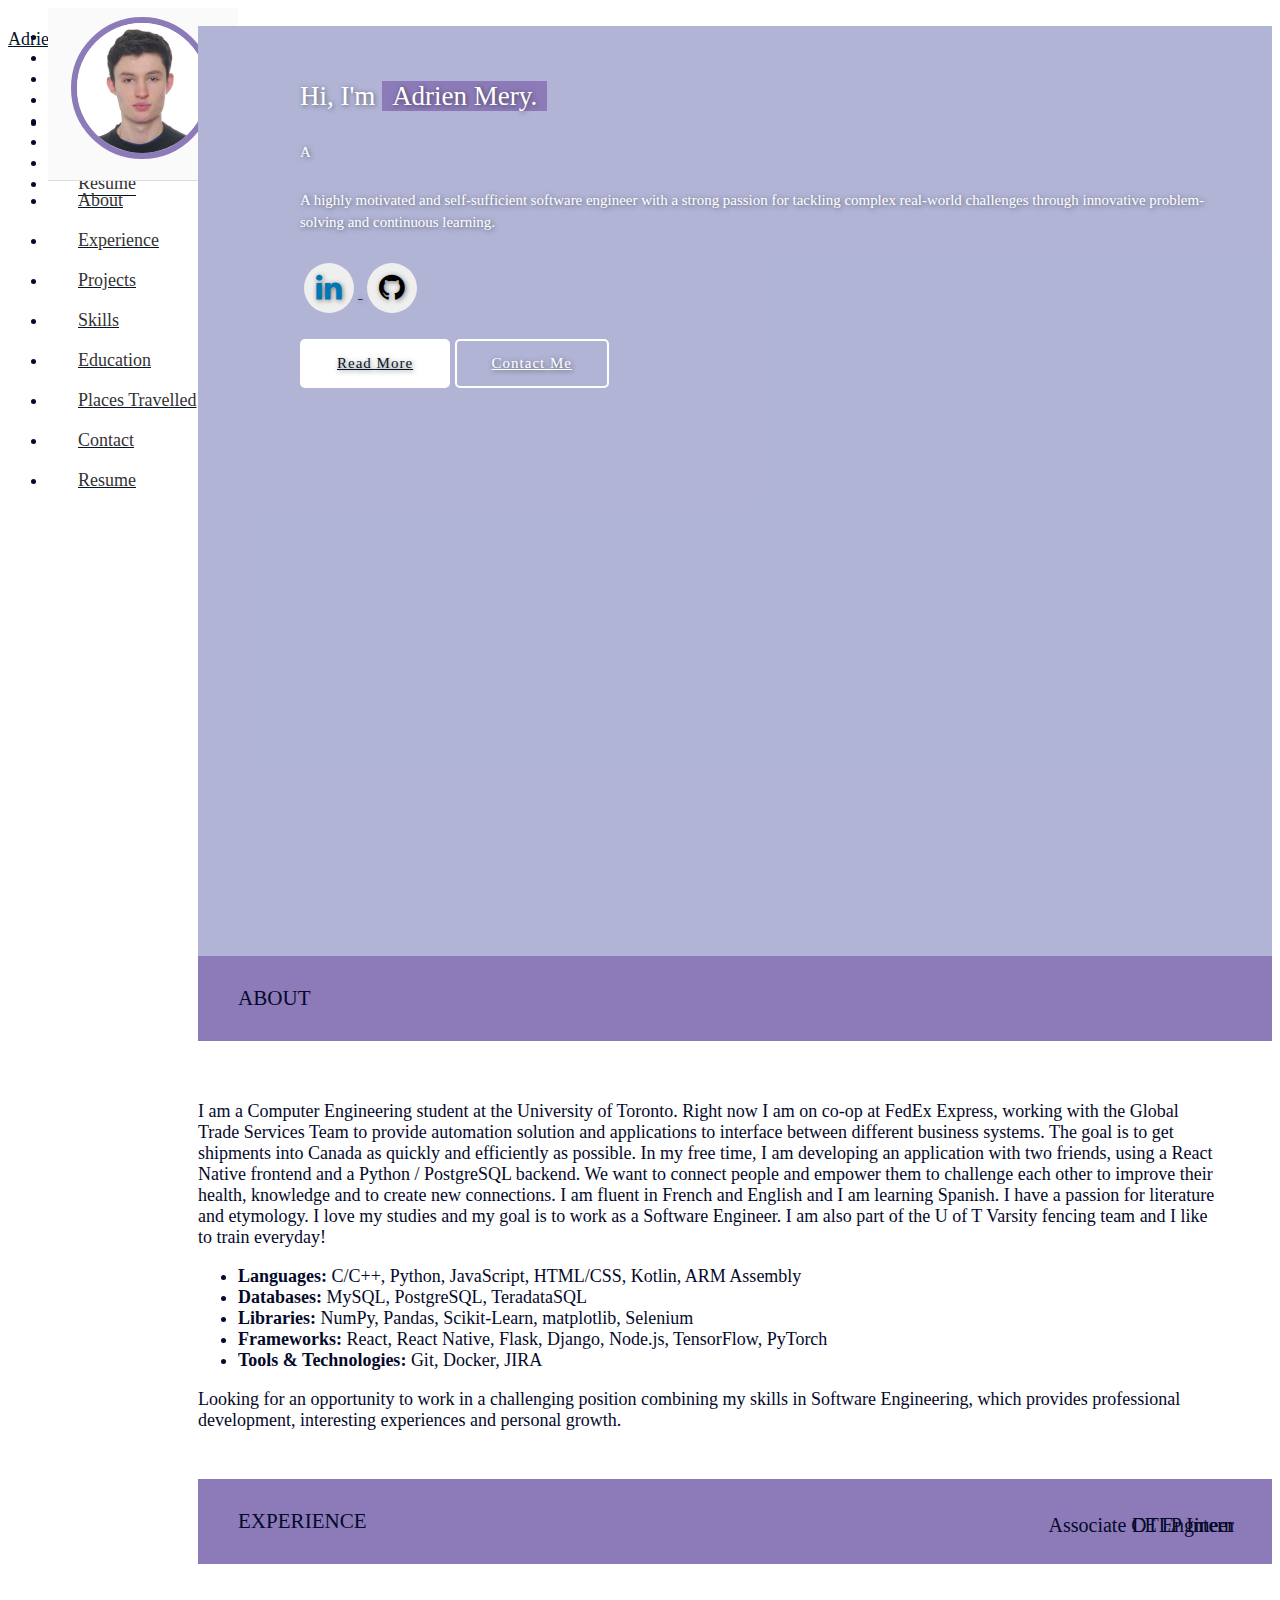
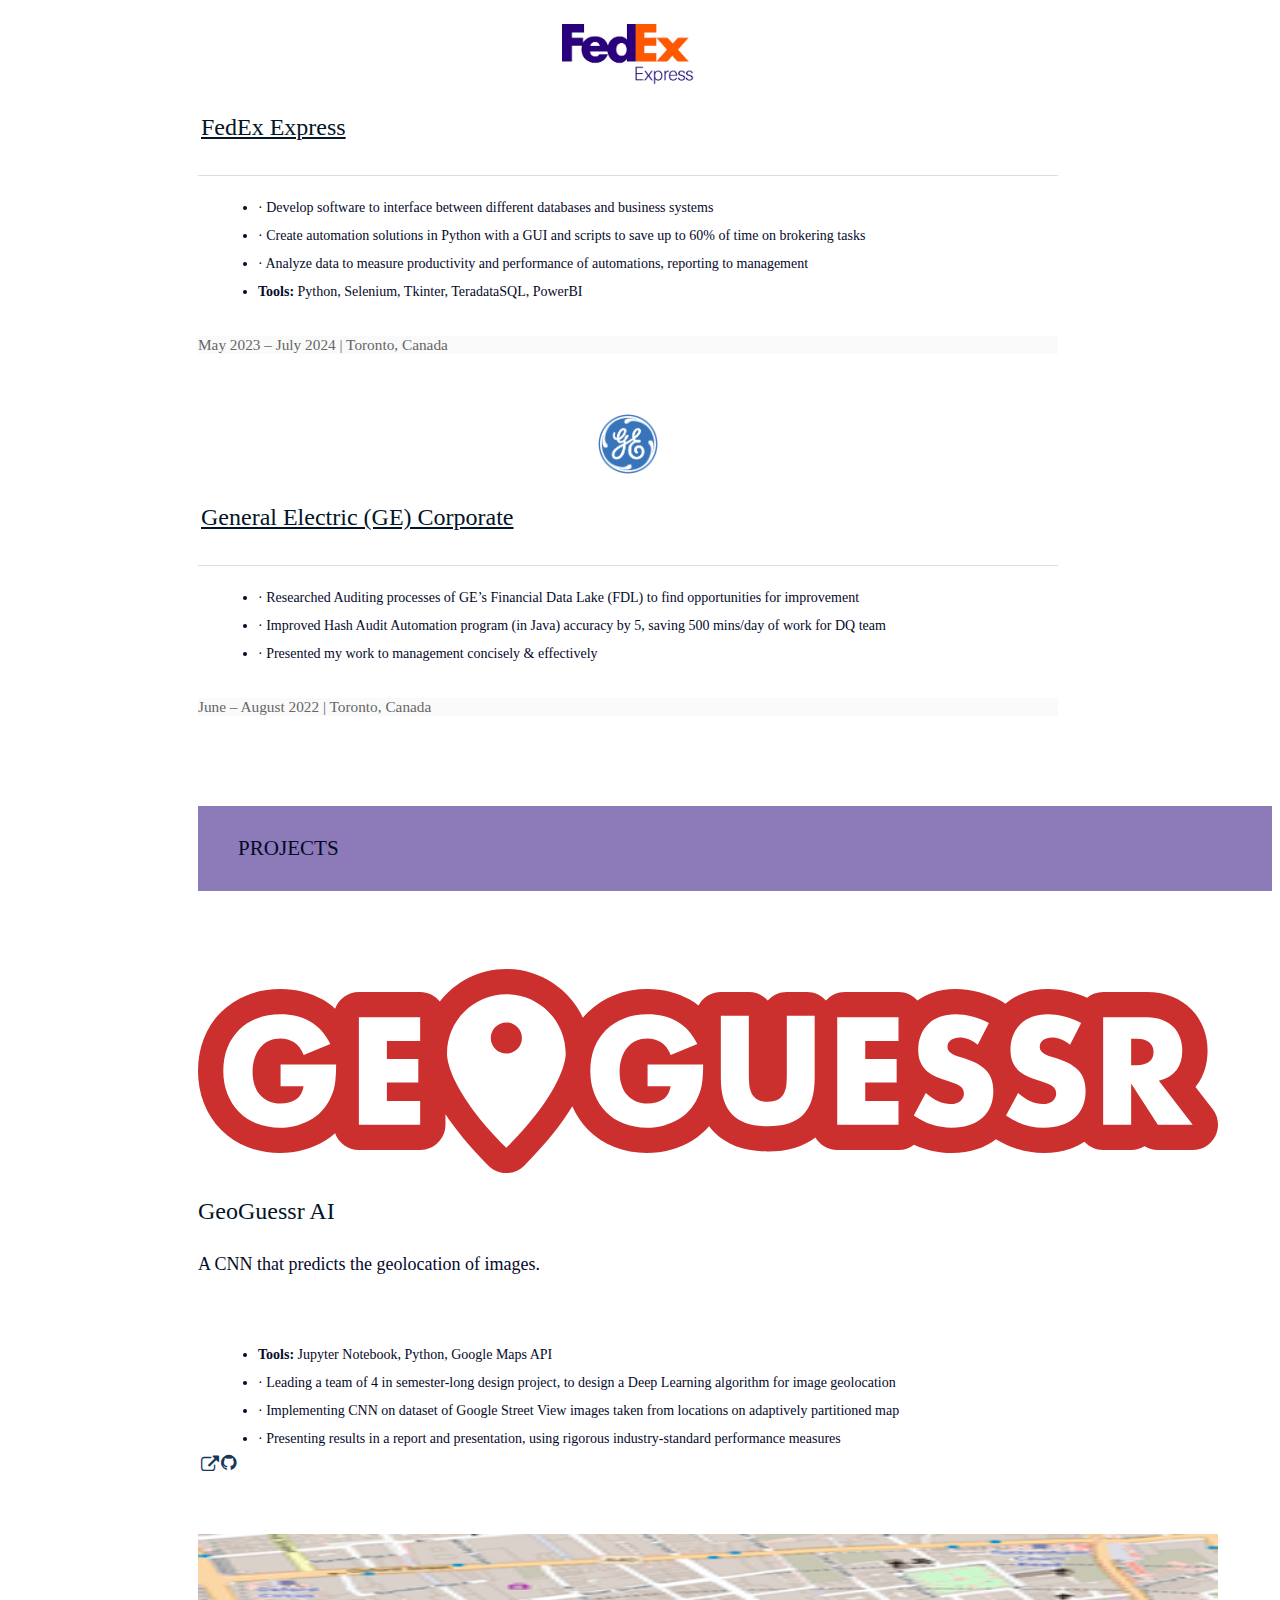
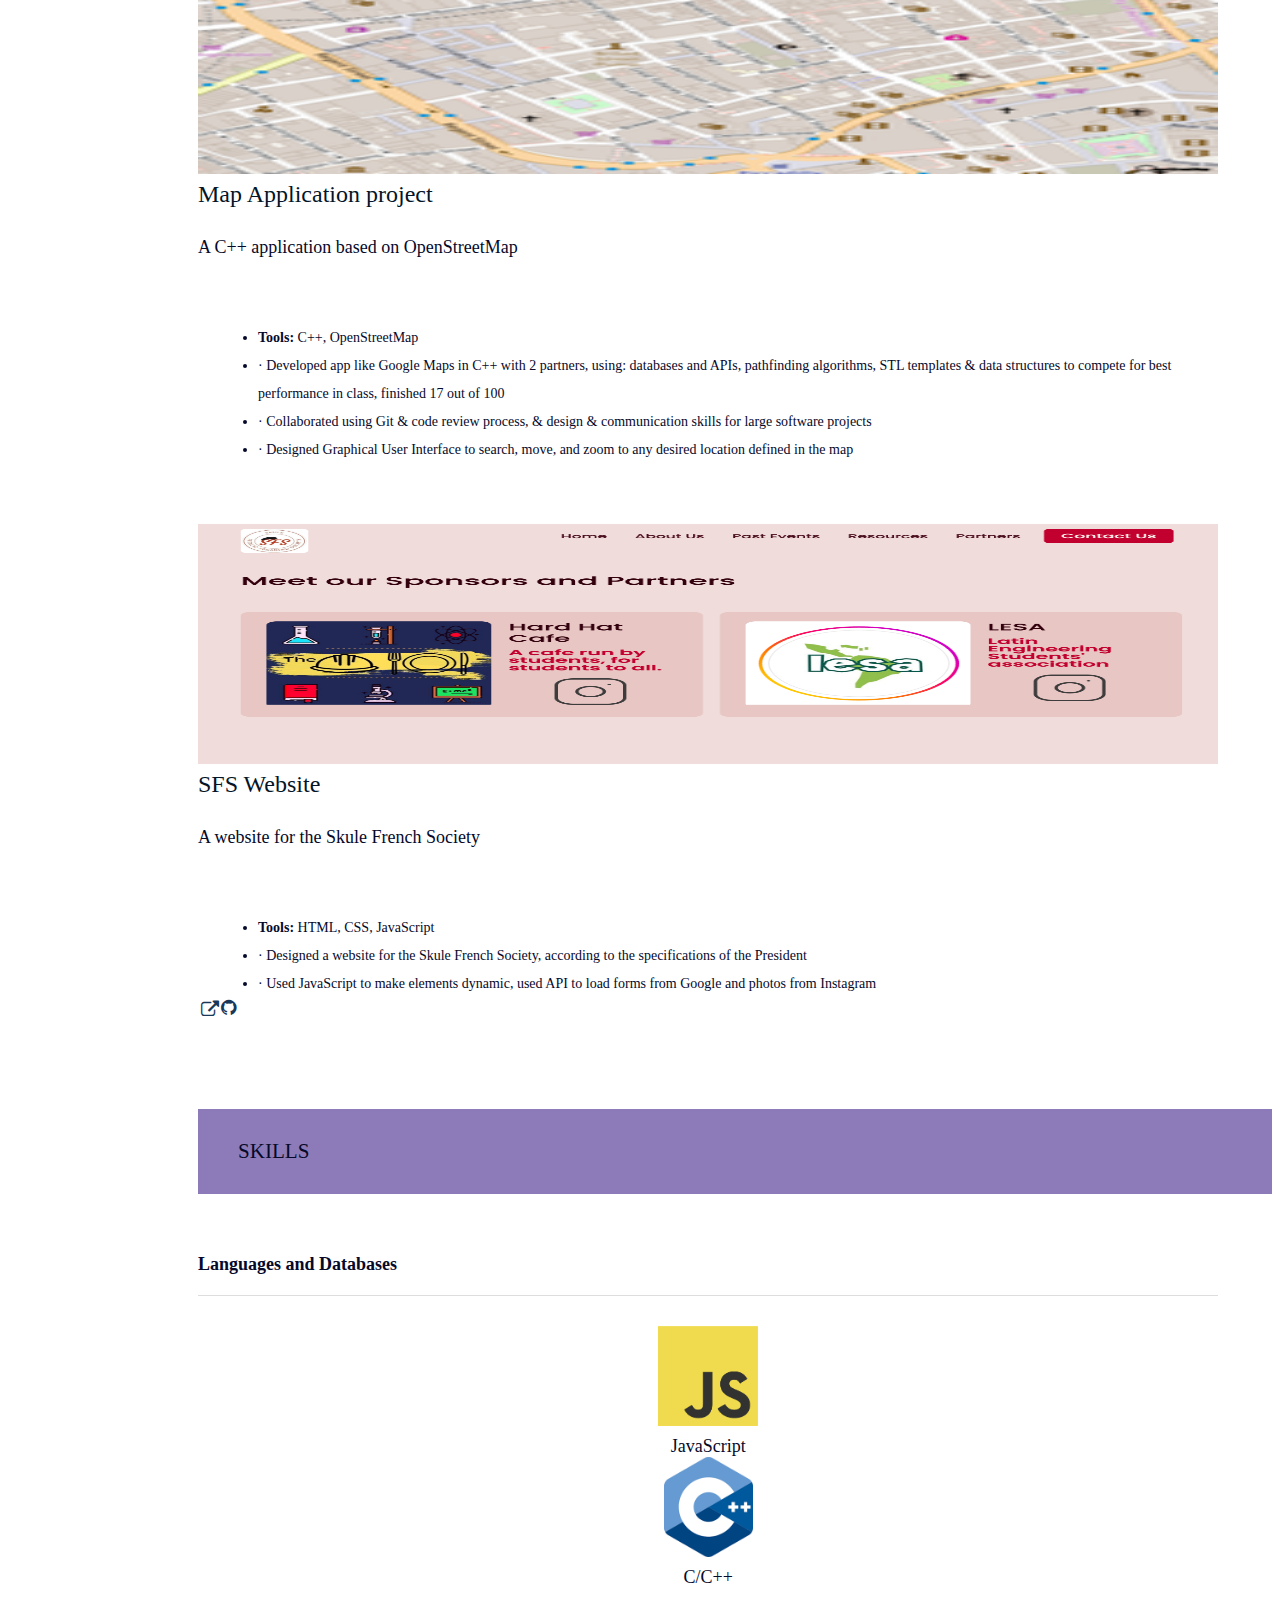
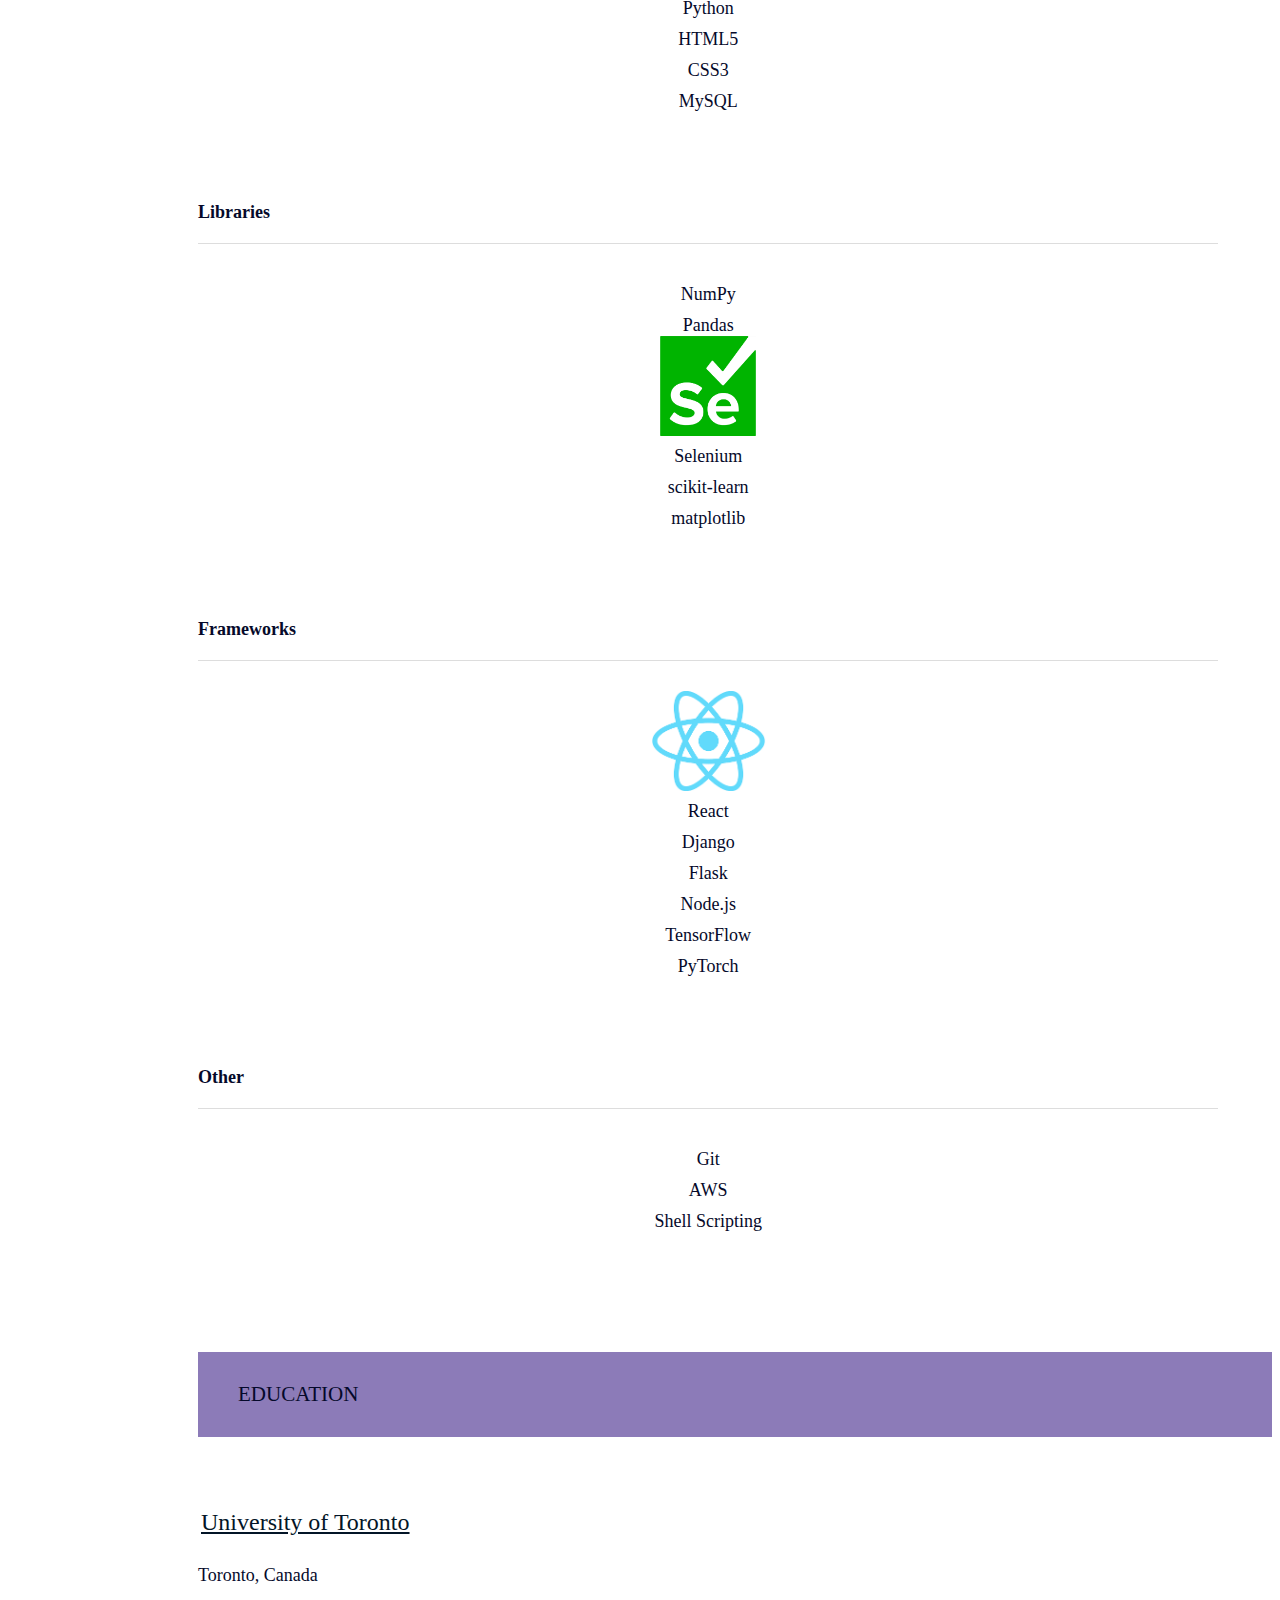
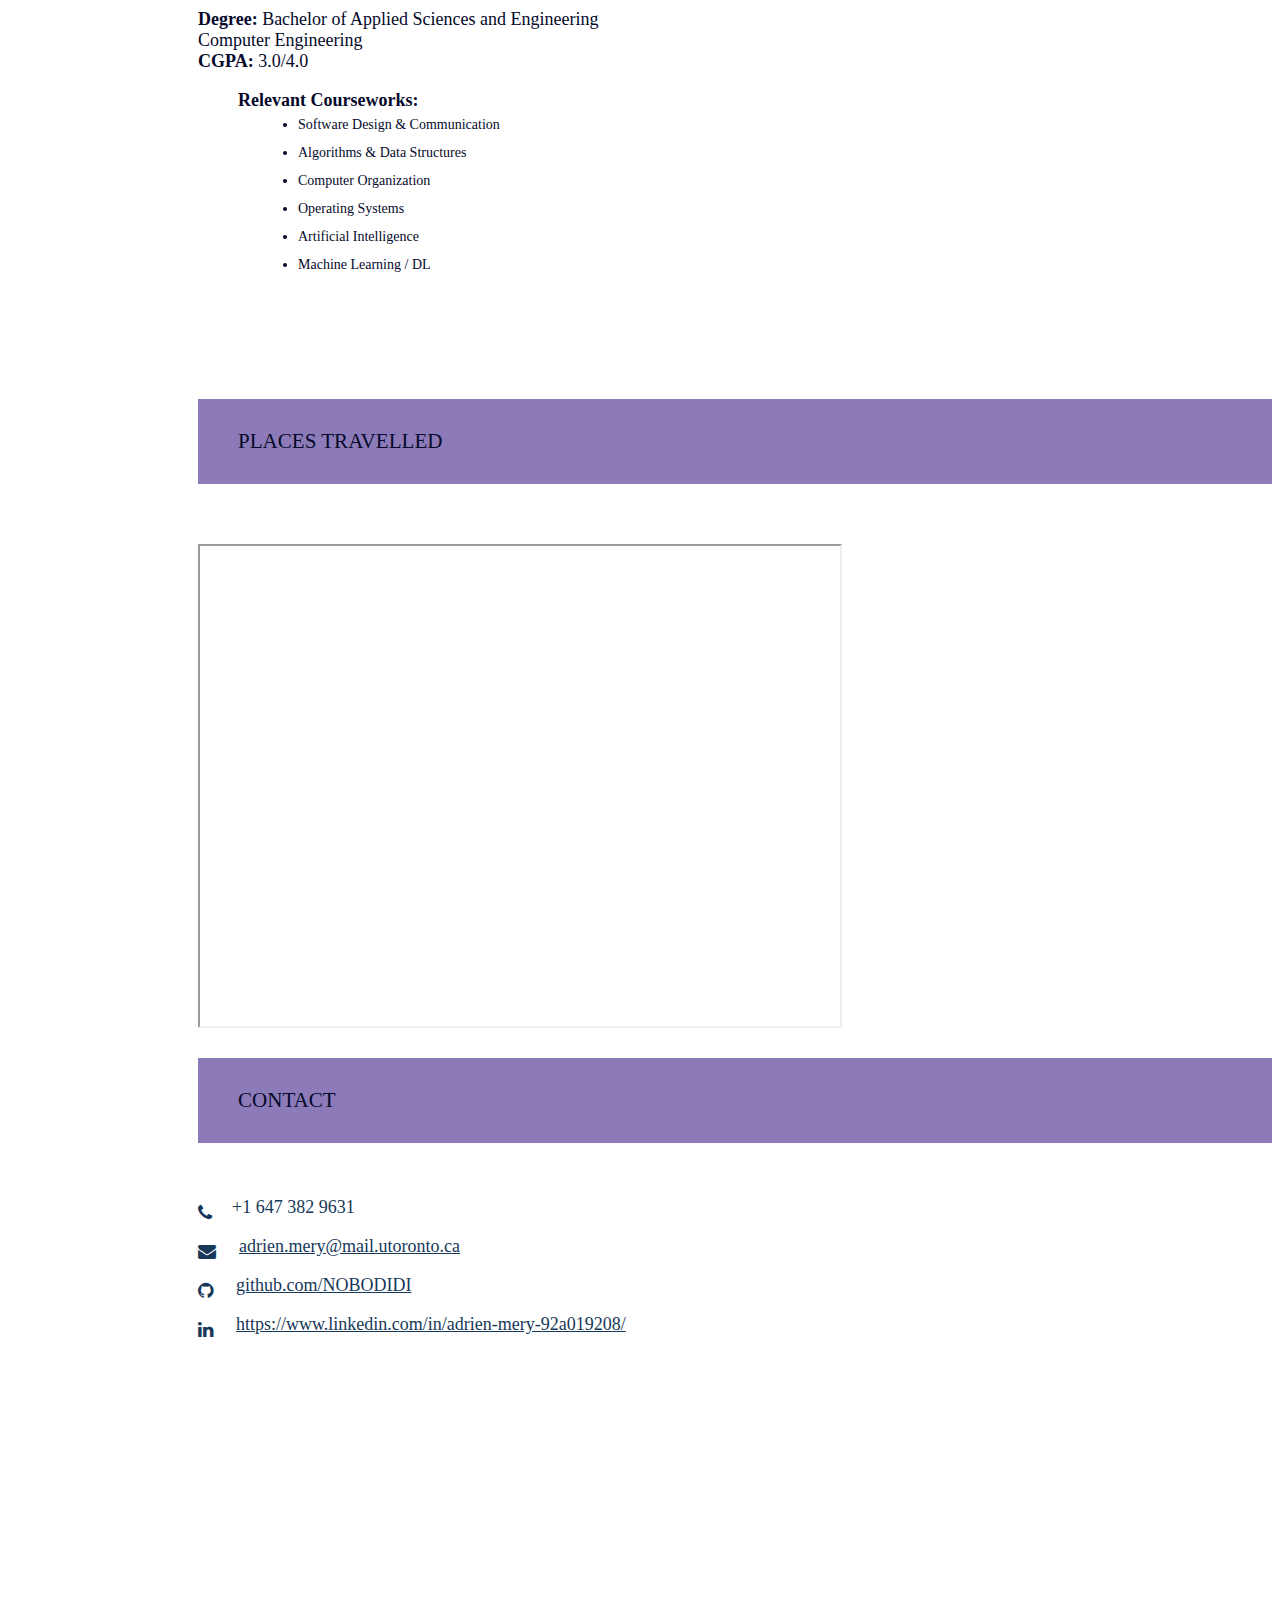
==== commit d9d7a4f7: "Added the embedded map to the website" ====
--- a/index.html
+++ b/index.html
@@ -122,7 +122,15 @@
         ICONS:
         -->
         <a aria-label="Navigate to the Education section" href="#education" class="waves-effect waves-dark teal-text"><i
-            class="mdi-social-school small"></i><span>Education</span></a>
+            class="mdi-av-equalizer small"></i><span>Education</span></a>
+      </li>
+
+      <li class="bold">
+        <!--
+        ICONS:
+        -->
+        <a aria-label="Navigate to the Places Travelled section" href="#placesTravelled" class="waves-effect waves-dark teal-text"><i
+            class="mdi-av-web small"></i><span>Places Travelled</span></a>
       </li>
 
       <li class="bold">
@@ -187,6 +195,10 @@
       <li class="bold">
         <a aria-label="Navigate to the Education section" href="#education" class="waves-effect waves-dark teal-text"><i
             class="mdi-social-school small"></i><span>Education</span></a>
+      </li>
+      <li class="bold">
+        <a aria-label="Navigate to the Places Travelled section" href="#placesTravelled" class="waves-effect waves-dark teal-text"><i
+            class="mdi-av-web small"></i><span>Places Travelled</span></a>
       </li>
       <li class="bold">
         <a aria-label="Navigate to the Contact section" href="#contact" class="waves-effect waves-dark teal-text"><i
@@ -390,7 +402,7 @@
             <ul>
               <li>
                 Programmed a cloud-based web app using Flask and JavaScript aimed at storing, visualizing, and tracking temperature and humidity
-of each drug container to estimate the degradation of the drug.
+                of each drug container to estimate the degradation of the drug.
               </li>
               <li>
                 Created an alert system to send notifications and emails when the parameters exceed the threshold.
@@ -443,8 +455,8 @@
           </div>
         </div>
 
-      </div>
-    </section> -->
+      </div> -->
+    </section> 
 
     <!-- Fourth Section: Projects -->
     <section id="projects" class="section scrollspy">
@@ -877,7 +889,19 @@
       </div> -->
     </section>
 
-    <!-- Eight Section: Contact -->
+    <!-- Eighth Section: Places Travelled -->
+    <section id="placesTravelled" class="section scrollspy">
+      <h3 class="page-title white-text teal">Places Travelled</h3>
+      <div class="container">
+        <div class="row">
+          <!-- Map -->
+          <iframe src="https://www.google.com/maps/d/u/0/embed?mid=1UBSmPL3SzSdDjbqy7Wdei1dlLJaqL_g&ehbc=2E312F" width="640" height="480"></iframe>
+          </div>
+        </div>
+      </div>
+    </section>
+
+    <!-- Ninth Section: Contact -->
     <section id="contact" class="section scrollspy full-height">
       <h3 class="page-title white-text teal">Contact</h3>
       <div class="container">
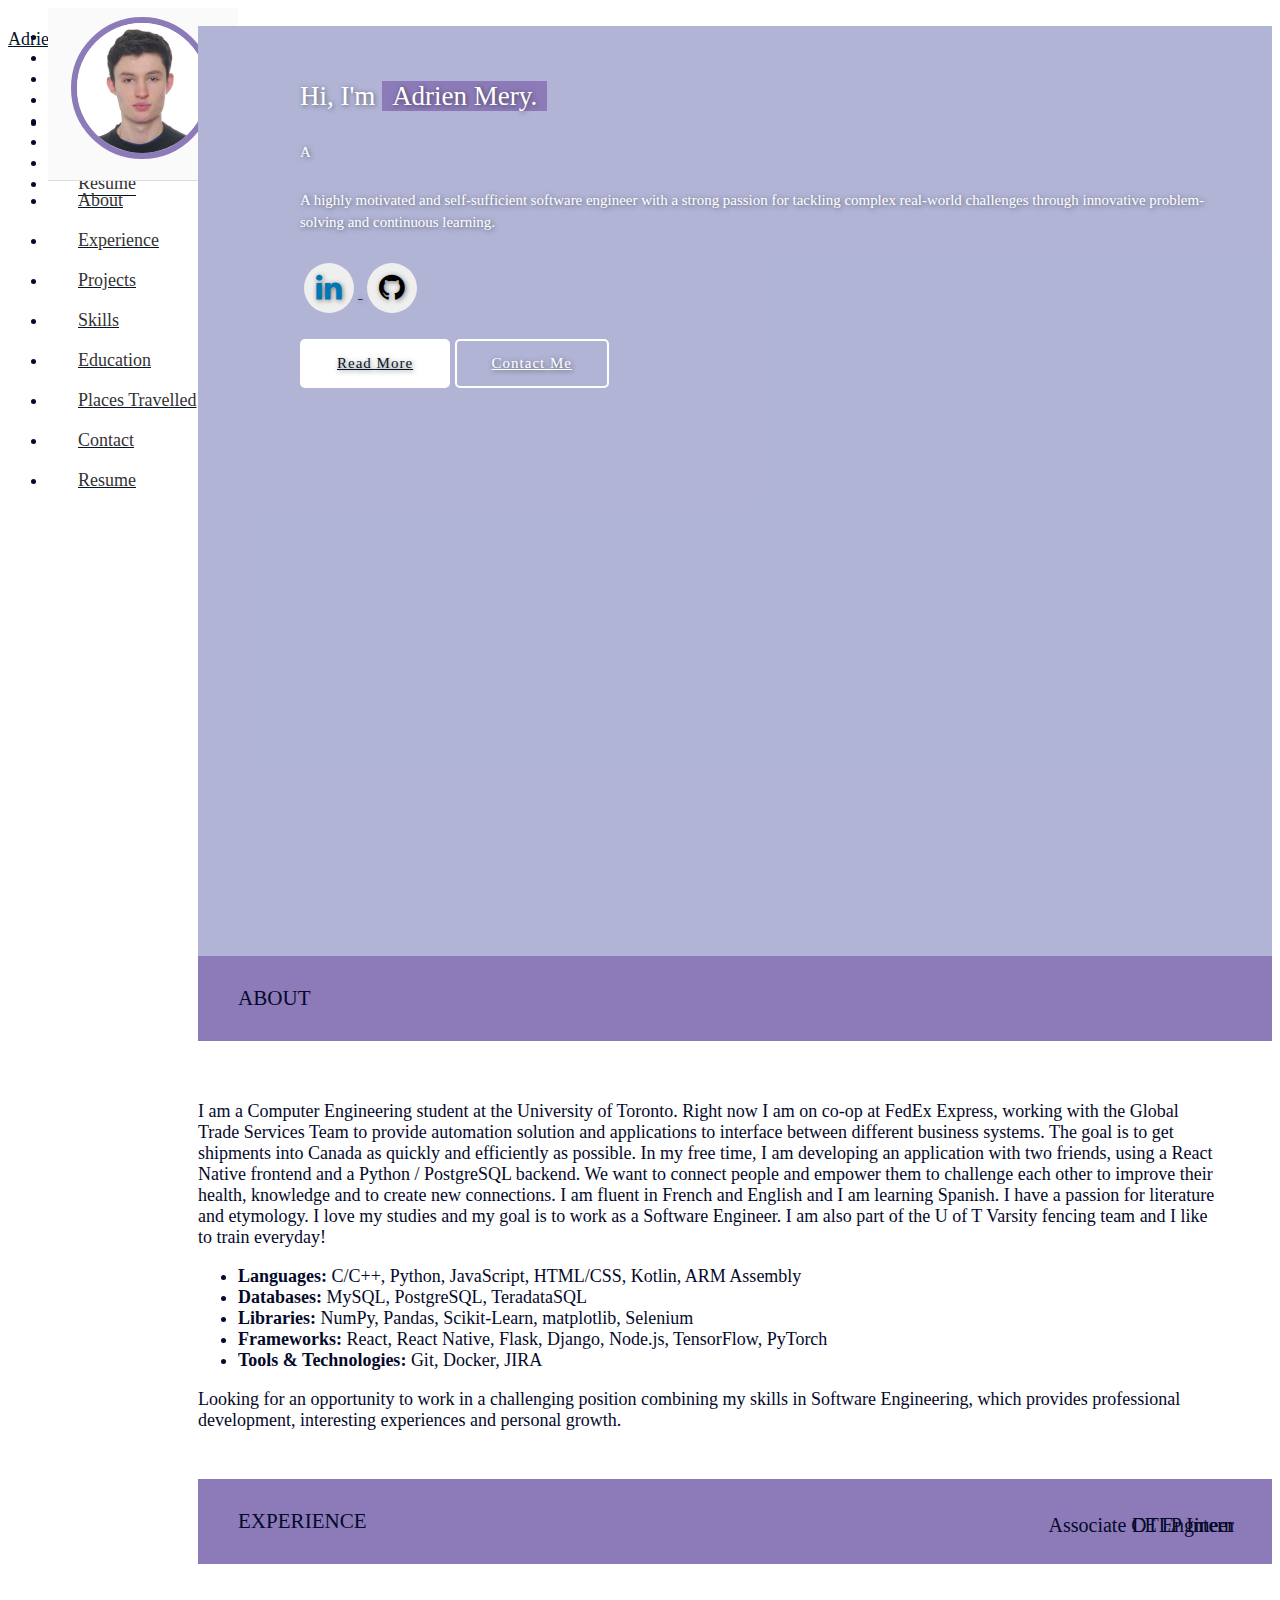
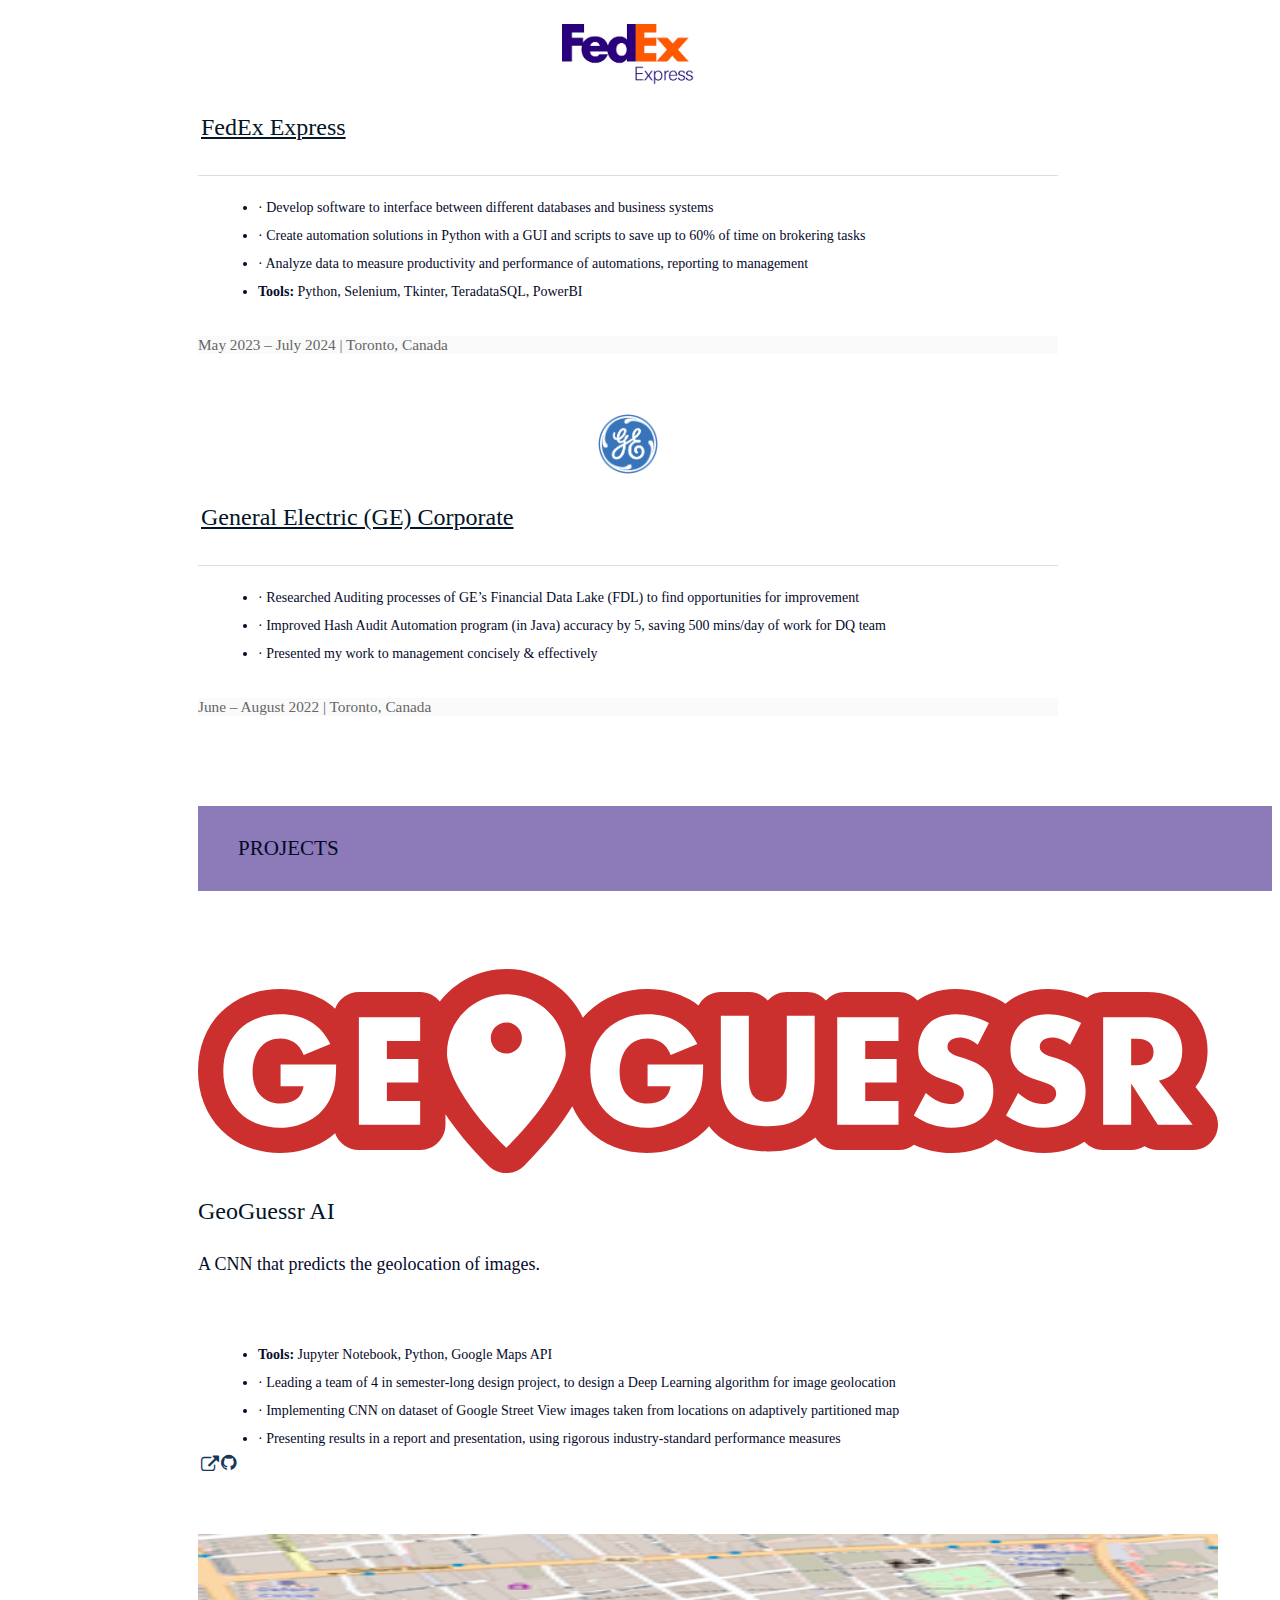
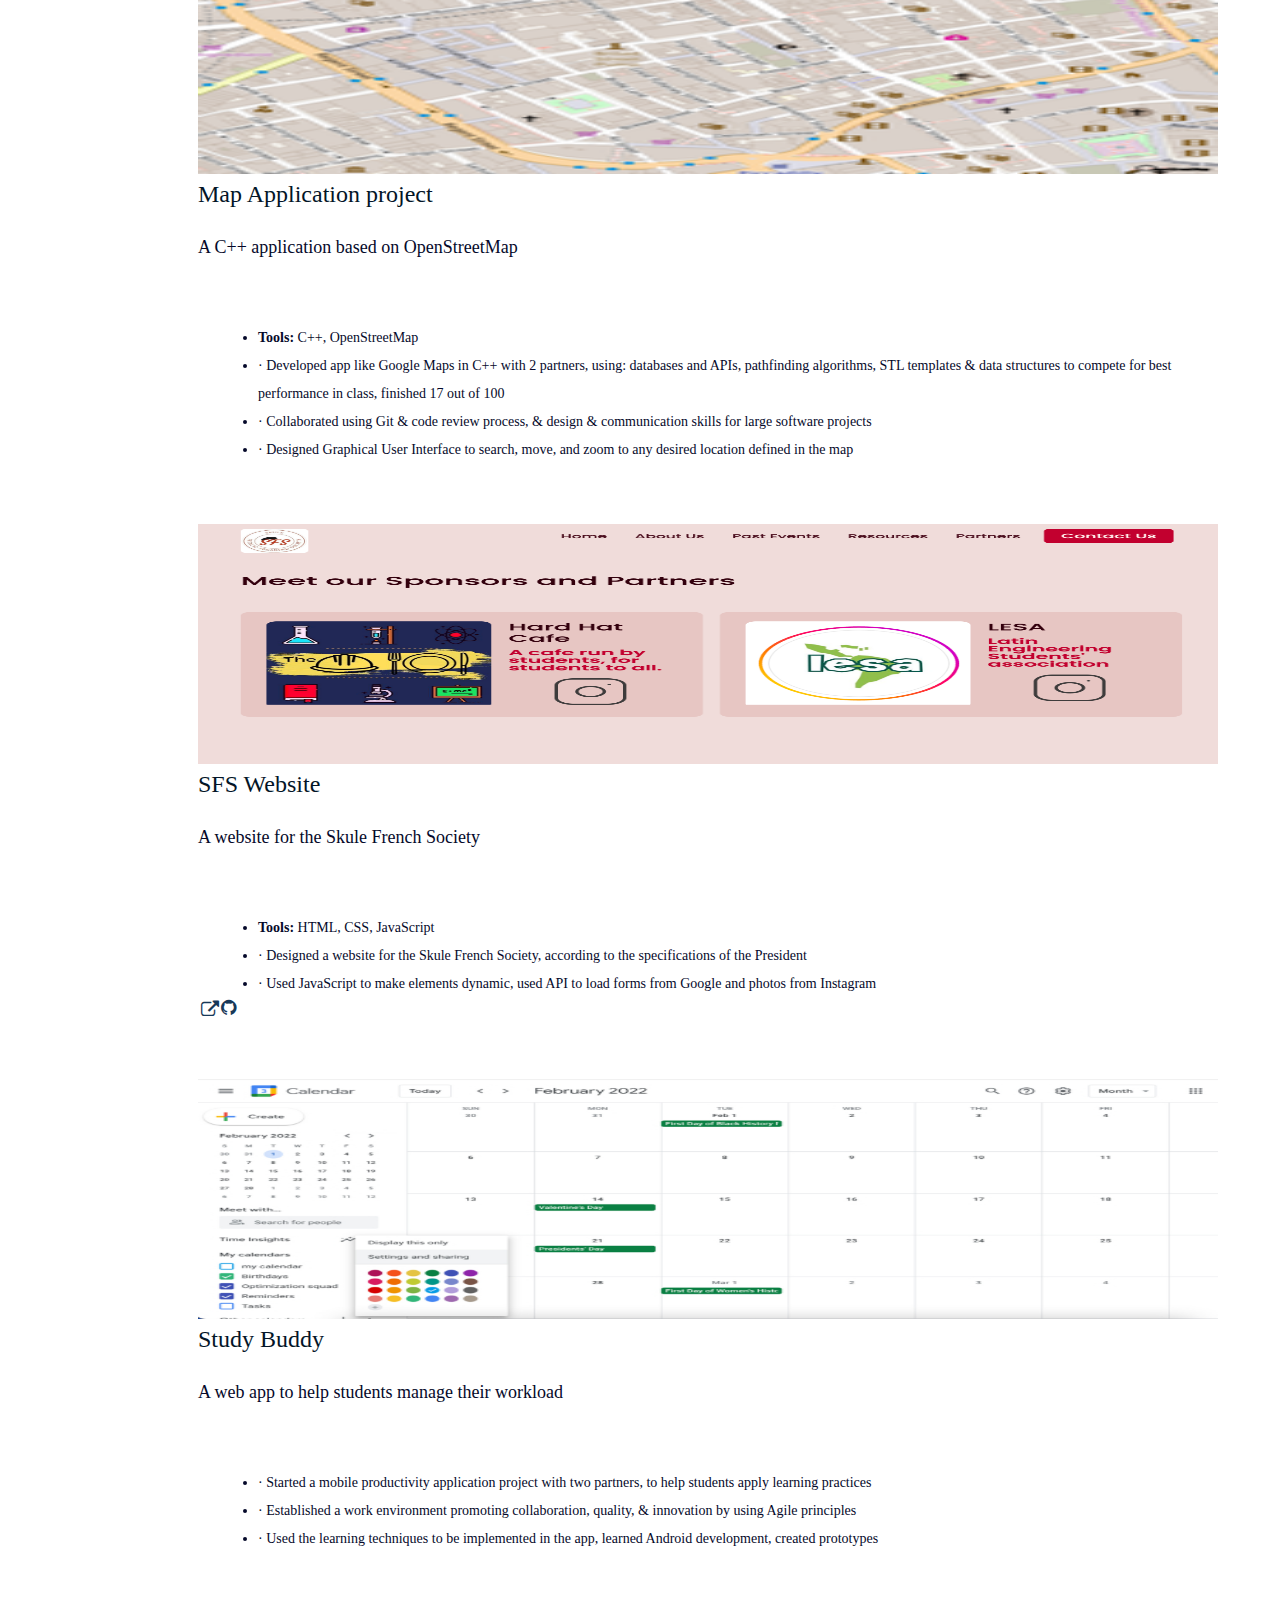
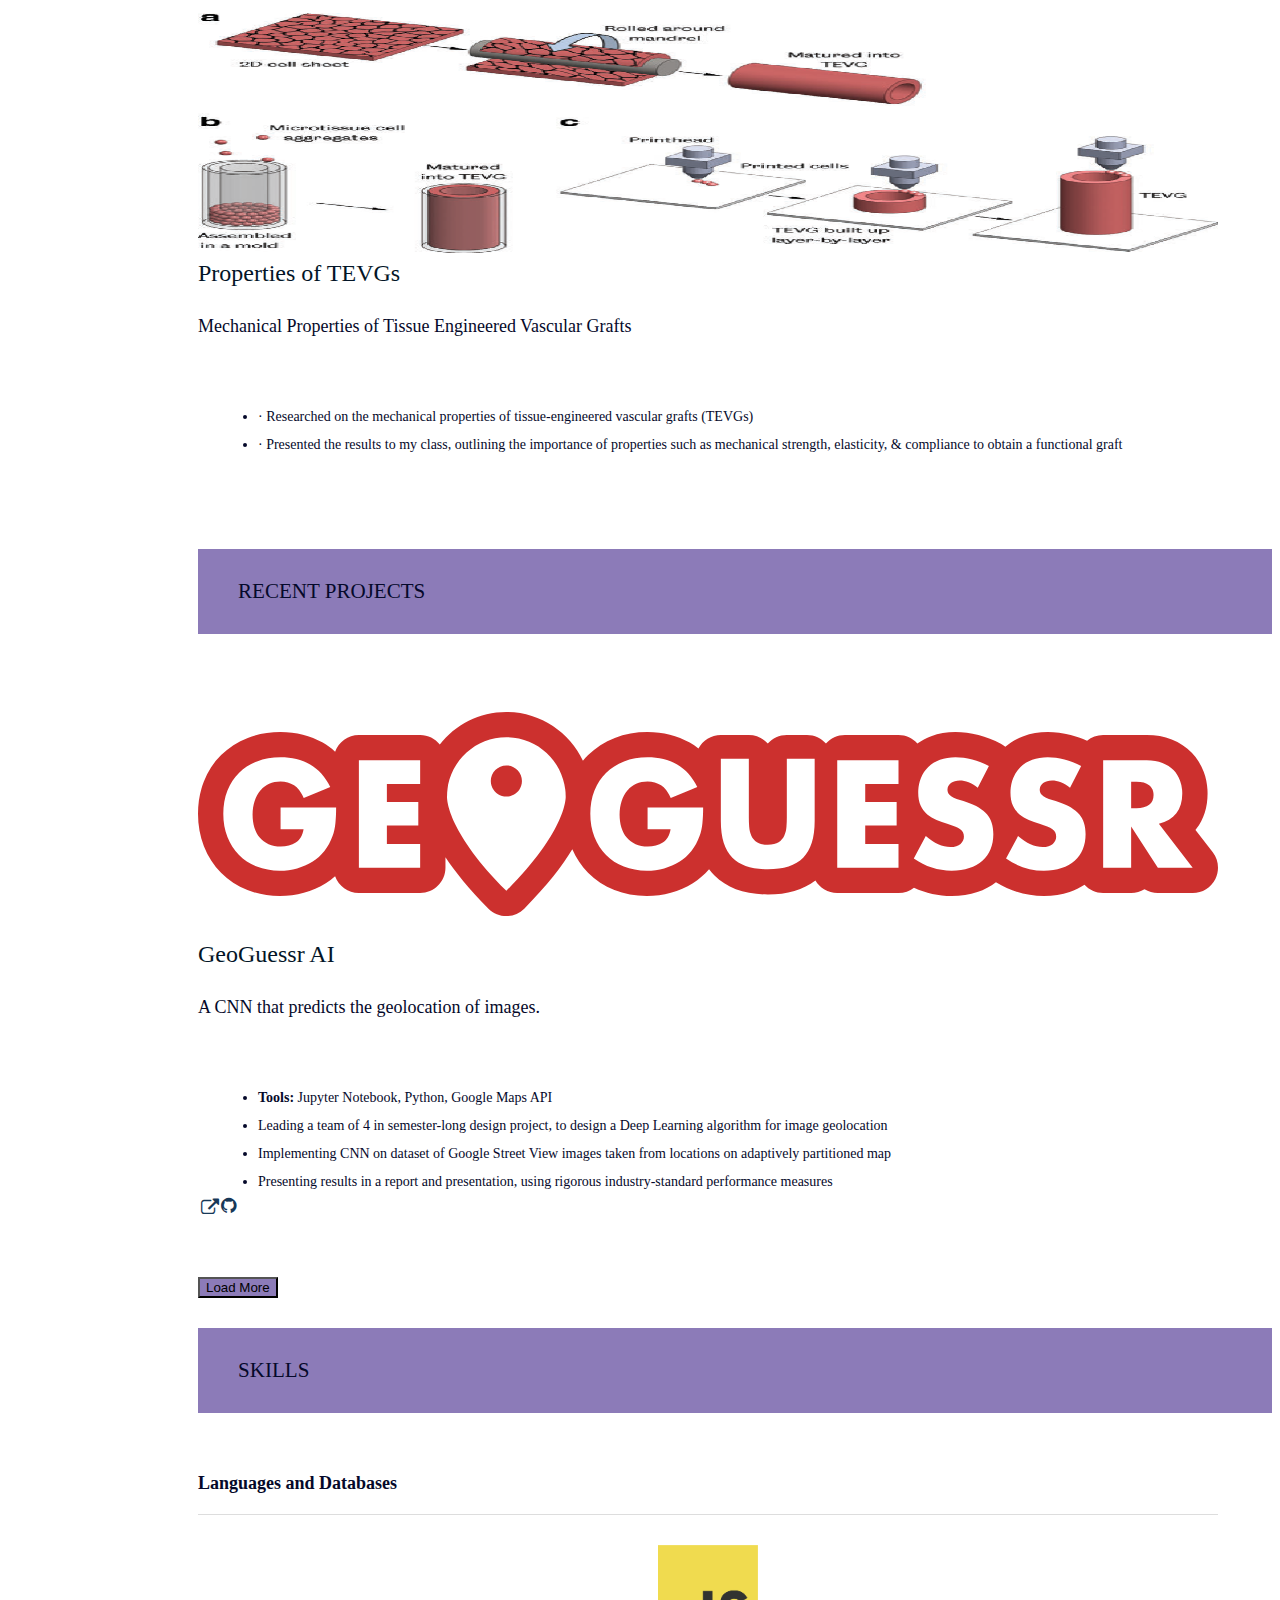
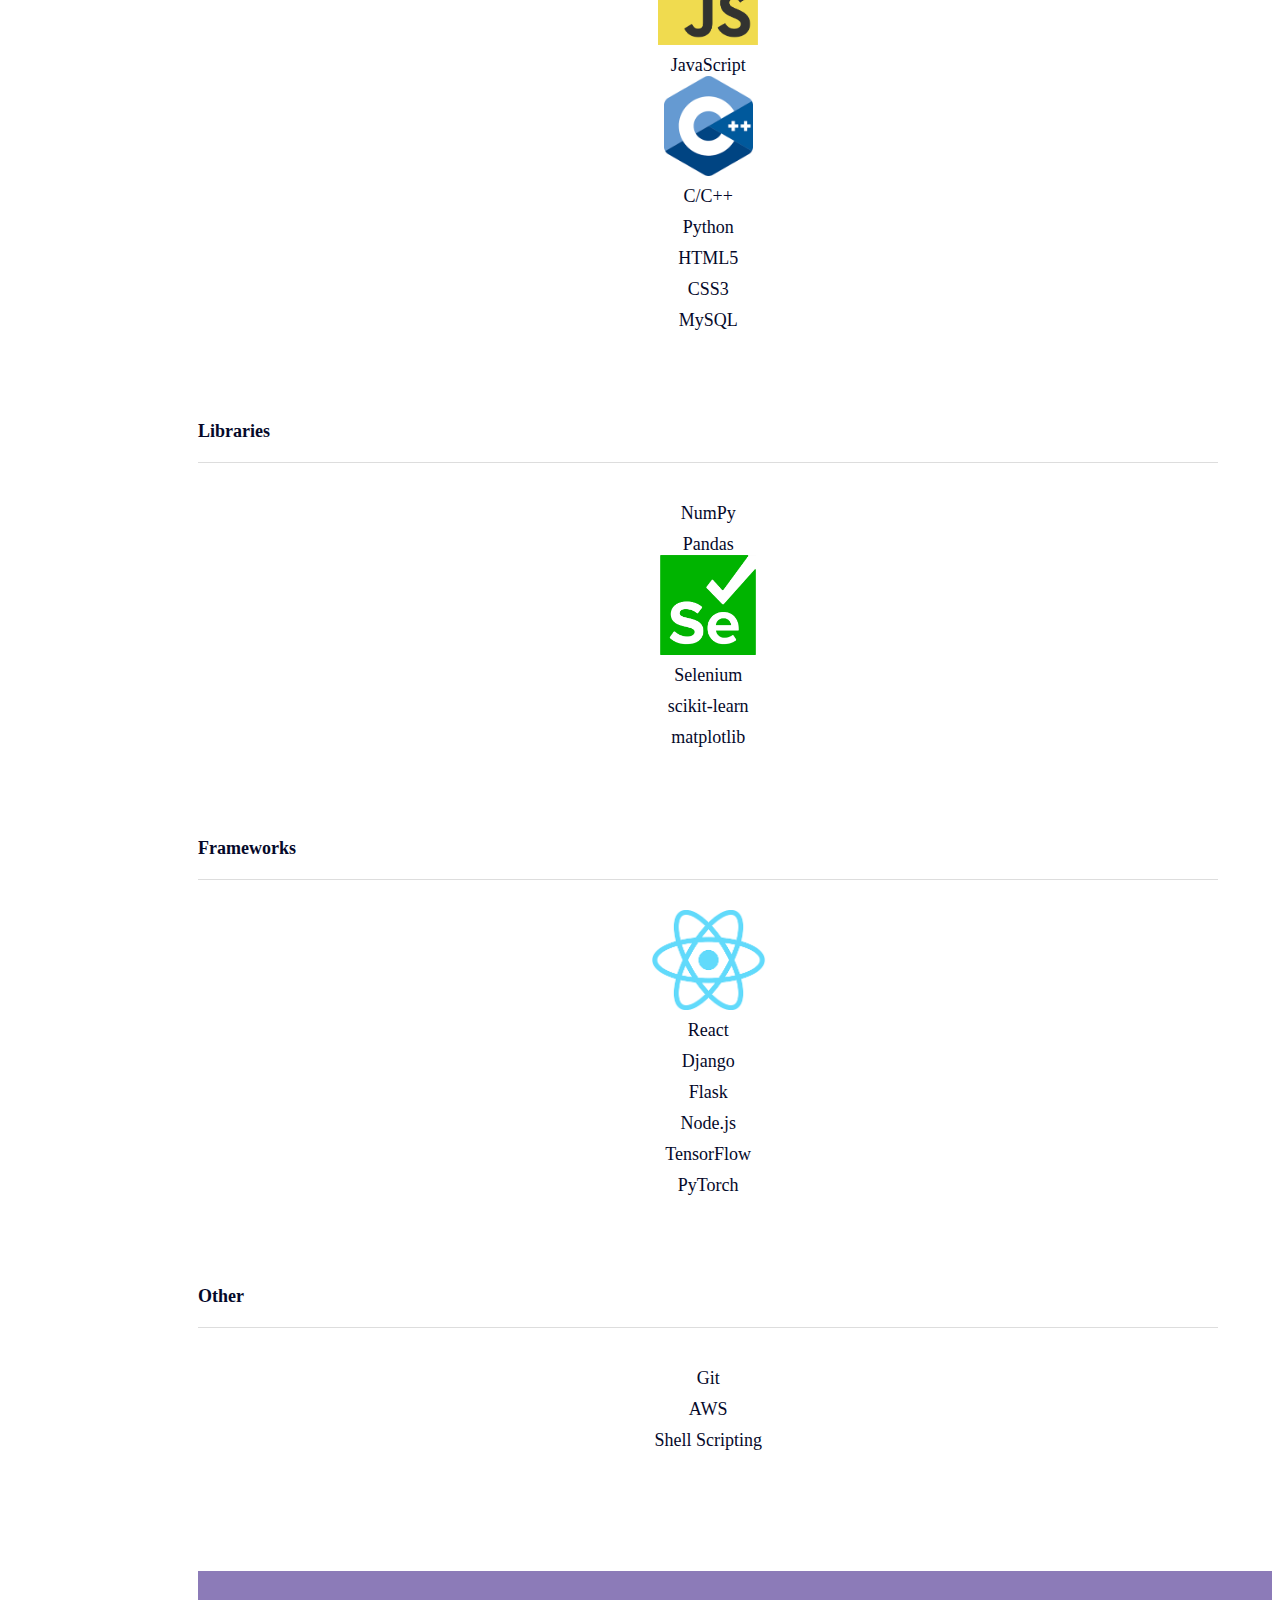
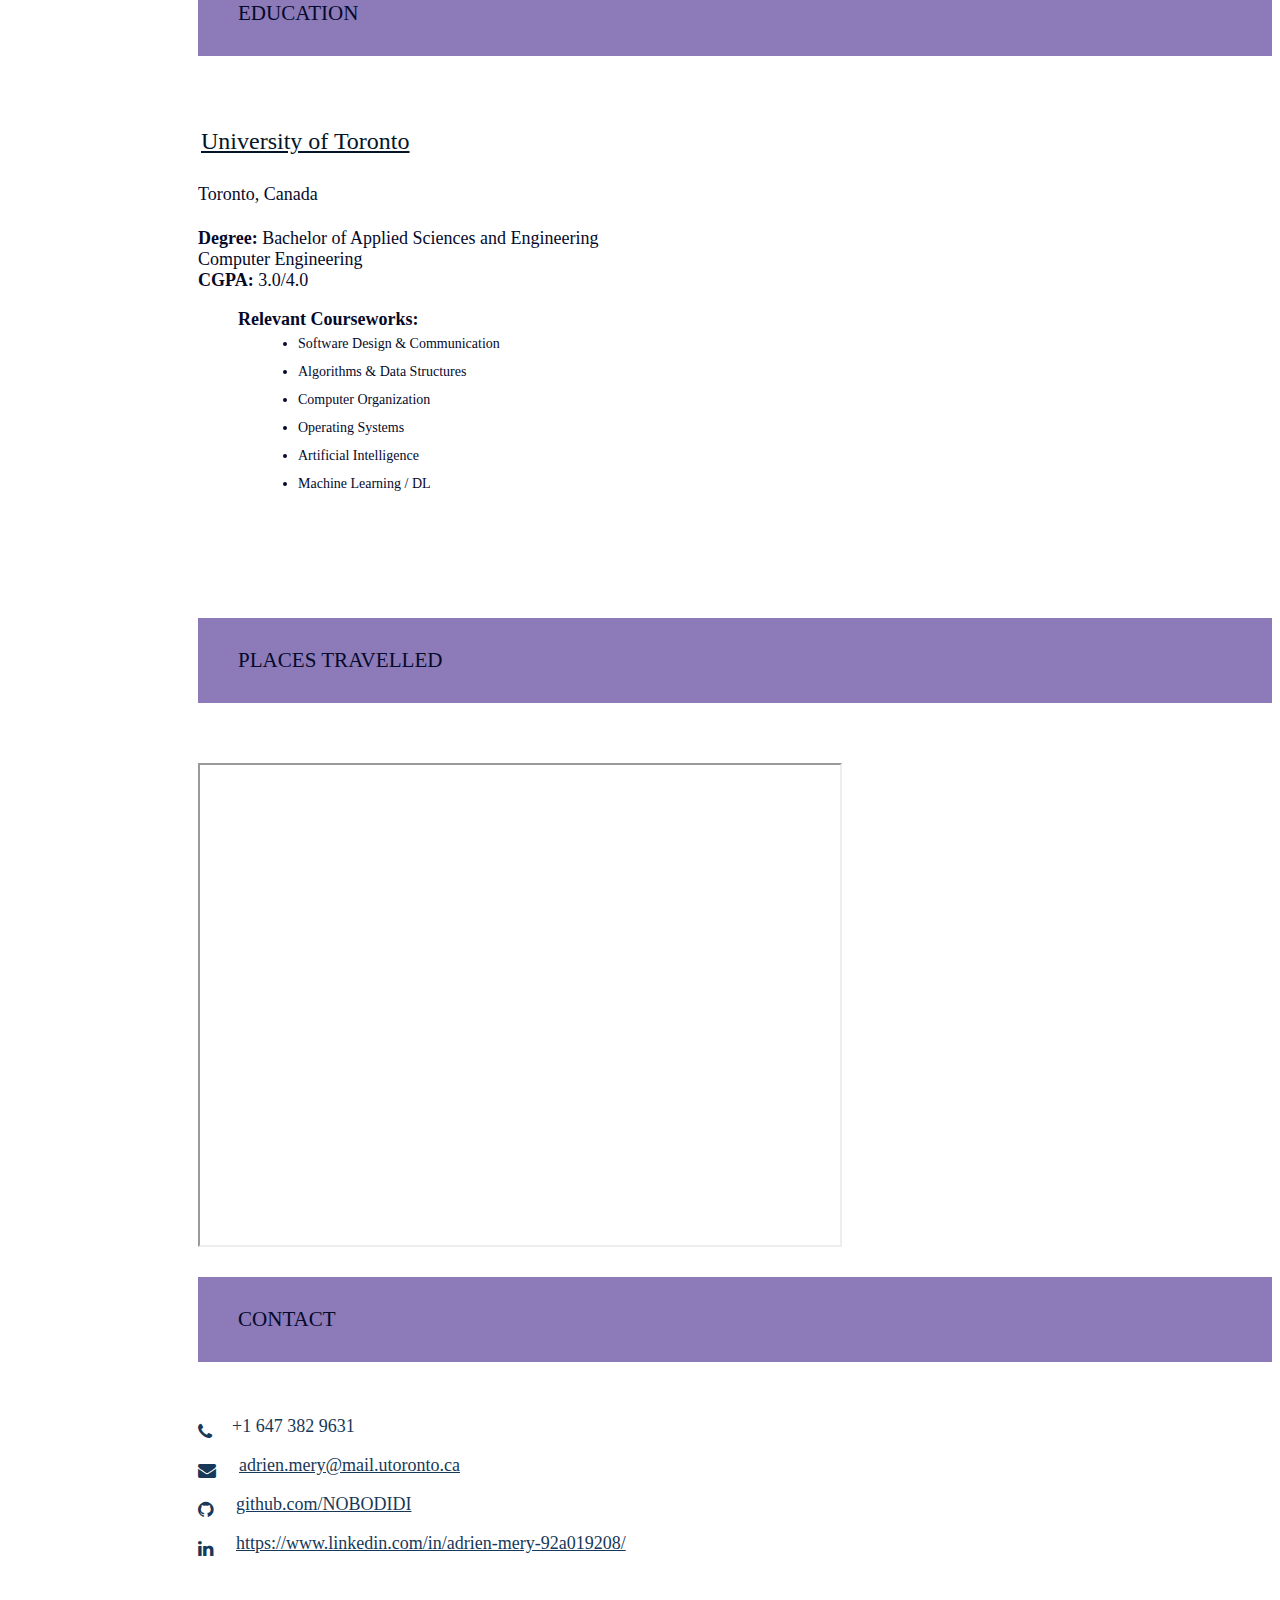
==== commit d0937958: "implemented load more button" ====
--- a/index.html
+++ b/index.html
@@ -575,146 +575,82 @@
             </div>
           </div>
 
-          <!-- Engineering Strat & Practice -->
-          <!-- <div class="col s12 m6 l4">
+          <!-- Study Buddy -->
+          <div class="col s12 m6 l4">
             <div class="card medium">
               <div class="card-image waves-effect waves-block waves-light">
-                <img alt="Screenshot of  web app" src="/assets/img/project-aim_bert-bias.png" style="height: 100%; width: 100%" class="activator" />
+                <img alt="Screenshot of  web app" src="/assets/img/calendar.jpeg" style="height: 100%; width: 100%" class="activator" />
               </div>
               <div class="card-content">
-                <span class="card-title activator teal-text hoverline">Visual Question Answering<i
+                <span class="card-title activator teal-text hoverline">Study Buddy<i
                     class="mdi-navigation-more-vert right"></i></span>
                 <p>
-                  An attention-based classification model that aims at generating an answer for a given input image.
+                  A web app to help students manage their workload
                 </p>
               </div>
               <div class="card-reveal">
                 <span class="card-title teal-text"><small>Accomplishments</small><i
                     class="mdi-navigation-close right"></i></span>
                 <ul>
-                  <li>Incorporated Convolution Neural Networks (CNN) for extracting image features and Long Short Term
-                    Memory for extracting question
-                    embeddings.</li>
-                  <li>Tested the model on the COCO dataset, abstract scenes images, and got 69% overall accuracy on the
-                    VQA evaluation metric.</li>
-
+                  <li>·	Started a mobile productivity application project with two partners, to help students apply learning practices</li>
+                  <li>·	Established a work environment promoting collaboration, quality, & innovation by using Agile principles </li>
+                  <li>·	Used the learning techniques to be implemented in the app, learned Android development, created prototypes </li>
                 </ul>
-                <div class="card-action">
+                <!-- <div class="card-action">
                   <a aria-label="Visit the GitHub repo for  project"
                     href="https://github.com/varadbhogayata/visual-question-answering" target="_blank"
                     data-position="top" data-tooltip="View Source"
                     class="btn-floating btn-large waves-effect waves-light blue-grey tooltipped"><i
                       class="fa fa-github"></i></a>
-                </div>
-              </div>
-            </div>
-          </div> -->
-
-          <!-- U of Toronto Engineering Competition -->
-          <!-- <div class="col s12 m6 l4">
+                </div> -->
+              </div>
+            </div>
+          </div>
+
+          <!-- Bioengineering Summer Project  -->
+          <div class="col s12 m6 l4">
             <div class="card medium">
               <div class="card-image waves-effect waves-block waves-light">
-                <img alt="Screenshot of  web app" src="/assets/img/computer-vision-v2-04.png" style="height: 100%; width: 100%" class="activator" />
+                <img alt="Screenshot of  web app" src="/assets/img/tevg.png" style="height: 100%; width: 100%" class="activator" />
               </div>
               <div class="card-content">
-                <span class="card-title activator teal-text hoverline">Video Summarizer<i
+                <span class="card-title activator teal-text hoverline">Properties of TEVGs<i
                     class="mdi-navigation-more-vert right"></i></span>
                 <p>
-                  A Seq2Seq model that generates a short summary of the given input video.
+                  Mechanical Properties of Tissue Engineered Vascular Grafts
                 </p>
               </div>
               <div class="card-reveal">
                 <span class="card-title brown-text"><small>Accomplishments</small><i
                     class="mdi-navigation-close right"></i></span>
                 <ul>
-                  <li>Incorporated CNN to detect and classify objects in the video frames and Long Short Term Memory for
-                    generating a summary.</li>
-                  <li>Evaluated the model on MSVD (Microsoft Video Description Corpus) dataset; achieved 0.77, 0.71,
-                    0.52 scores respectively on ROGUE,
-                    BLEU, METEOR evaluation metrics.</li>
-
+                  <li>·	Researched on the mechanical properties of tissue-engineered vascular grafts (TEVGs)</li>
+                  <li>·	Presented the results to my class, outlining the importance of properties such as mechanical strength, elasticity, & compliance to obtain a functional graft</li>
                 </ul>
-                <div class="card-action">
+                <!-- <div class="card-action">
                   <a aria-label="Visit the GitHub repo for  project" href="https://github.com/varadbhogayata/"
                     target="_blank" data-position="top" data-tooltip="View Source"
                     class="btn-floating btn-large waves-effect waves-light blue-grey tooltipped"><i
                       class="fa fa-github"></i></a>
-                </div>
-              </div>
-            </div>
-          </div> -->
-
-          <!-- Bioengineering Summer Project  -->
-          <!-- <div class="col s12 m6 l4">
-            <div class="card medium">
-              <div class="card-image waves-effect waves-block waves-light">
-                <img alt="Screenshot of  web app" src="/assets/img/gan.jpg" style="height: 100%; width: 100%" class="activator" />
-              </div>
-              <div class="card-content">
-                <span class="card-title activator teal-text hoverline">Image Generator<i
-                    class="mdi-navigation-more-vert right"></i></span>
-                <p>
-                  An image generator based on the concept of adversarial networks (GANs)
-                </p>
-              </div>
-              <div class="card-reveal">
-                <span class="card-title brown-text"><small>Accomplishments</small><i
-                    class="mdi-navigation-close right"></i></span>
-                <ul>
-                  <li>Developed system was tested on a human-face database and loss was calculated by comparing the PCAs
-                    of generated and original image.</li>
-                  <li>Calculated difference in PCA was less than 10%, depicting the successful generation of an image by
-                    the generator.</li>
-
-                </ul>
-                <div class="card-action">
-                  <a aria-label="Visit the GitHub repo for  project" href="https://github.com/varadbhogayata/"
-                    target="_blank" data-position="top" data-tooltip="View Source"
-                    class="btn-floating btn-large waves-effect waves-light blue-grey tooltipped"><i
-                      class="fa fa-github"></i></a>
-                </div>
-              </div>
-            </div>
-          </div> -->
-
-          <!-- Ionizing Radiation Project -->
-          <!-- <div class="col s12 m6 l4">
-            <div class="card medium">
-              <div class="card-image waves-effect waves-block waves-light">
-                <img alt="Screenshot of  web app" src="/assets/img/Blog-Images-Forget-Machine-Learning-Humans-Still-Have-a-Lot-to-Learn-Part-II.jpg" style="height: 100%; width: 100%" class="activator" />
-              </div>
-              <div class="card-content">
-                <span class="card-title activator teal-text hoverline">Head Counting System<i
-                    class="mdi-navigation-more-vert right"></i></span>
-                <p>
-                  A system that calculates the attendance of the class from a panoramic image of a live classroom.
-                </p>
-              </div>
-              <div class="card-reveal">
-                <span class="card-title brown-text"><small>Accomplishments</small><i
-                    class="mdi-navigation-close right"></i></span>
-                <ul>
-                  <li>Used Singular Value Decomposition for image compression; applied various image processing
-                    techniques and morphological operations to
-                    detect the number of heads.</li>
-
-                </ul>
-                <div class="card-action">
-                  <a aria-label="Visit the GitHub repo for  project"
-                    href="https://github.com/varadbhogayata/visual-question-answering" target="_blank"
-                    data-position="top" data-tooltip="View Source"
-                    class="btn-floating btn-large waves-effect waves-light blue-grey tooltipped"><i
-                      class="fa fa-github"></i></a>
-                </div>
-              </div>
-            </div>
-          </div> -->
-
+                </div> -->
+              </div>
+            </div>
+          </div>
           <!-- ************* -->
         </div>
       </div>
     </section>
 
+    <section id="recent-projects" class="section scrollspy">
+      <h3 class="page-title white-text teal">Recent Projects</h3>
+      <div class="container">
+        <div id="projects-container" class="row"></div>
+        <div class="center-align">
+          <button id="load-more" class="btn waves-effect waves-light teal">Load More</button>
+        </div>
+      </div>
+    </section>
+    
     <!-- Fifth Section: Skills -->
     <section id="skills" class="section scrollspy">
       <h3 class="page-title white-text teal">Skills</h3>
@@ -938,13 +874,12 @@
   <script src="assets/vendor/typed.js/typed.min.js"></script>
   <script type="text/javascript">
     var typed = new Typed('.typing',{
-      strings: ["Pythonist", "Developer", "Fast Learner"],
+      strings: ["Engineer", "Developer", "Team Player"],
       loop: true,
       typeSpeed: 80,
       backSpeed: 40
     });
   </script>
-
 
   <!-- jQuery-->
   <script src="https://ajax.googleapis.com/ajax/libs/jquery/1.11.2/jquery.min.js"></script>
@@ -963,6 +898,7 @@
       })
     })
   </script>
+  <!-- Link to js file -->
+  <script src="assets/js/projects.js"></script>
 </body>
-
 </html>
